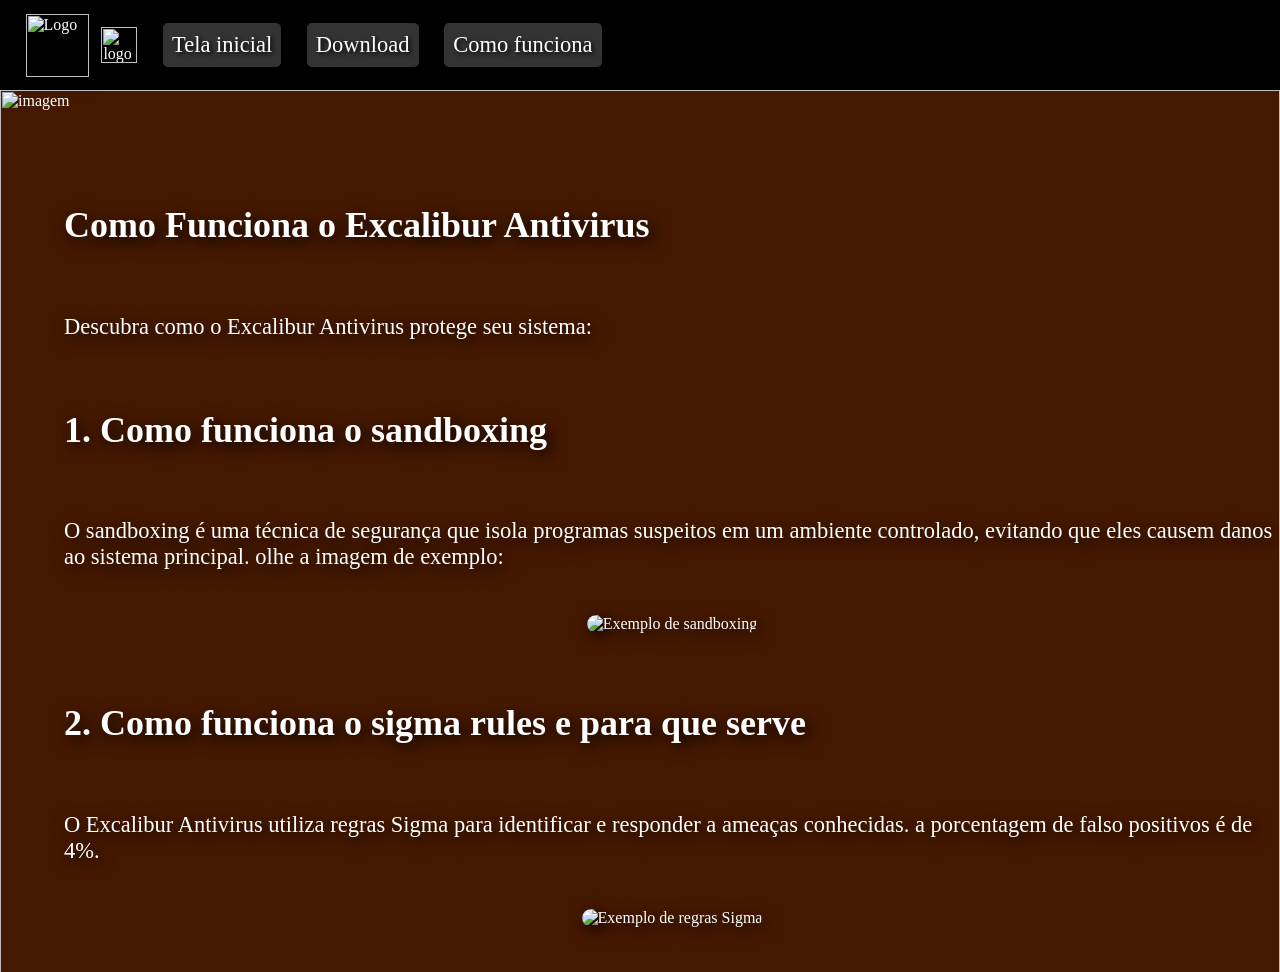
==== como-funciona.html @ 654c8cd5 "Add files via upload" ====
<html lang="en">
<head>
    <meta charset="UTF-8">
    <meta name="viewport" content="width=device-width, initial-scale=1.0">
    <link rel="stylesheet" href="style.css">
    <link rel="preconnect" href="https://fonts.googleapis.com">
    <link rel="preconnect" href="https://fonts.gstatic.com" crossorigin>
    <link href="https://fonts.googleapis.com/css2?family=BJCree:wght@400;500;600;700&display=swap" rel="stylesheet">
    <title>Excalibur Antivirus Como Funciona</title>
</head>
<body>
    <div class="topbar">
        <div class=" barra">
            <img class="logo" src="img/logo.png" alt="Logo">
            <img class="logo-name" src="img/logo-name-better.png" alt="logo name">
            <a href="index.html">Tela inicial</a>
            <a href="download.html">Download</a>
            <a href="como-funciona.html">Como funciona</a>
        </div>
        <img class="borda" src="img/borda-bg.png" alt="imagem">
    </div>

    <div class="content">
        <h1>Como Funciona o Excalibur Antivirus</h1>
        <p>Descubra como o Excalibur Antivirus protege seu sistema:</p>
        <h1>1. Como funciona o sandboxing</h1>
        <p>O sandboxing é uma técnica de segurança que isola programas suspeitos em um ambiente controlado, evitando que eles causem danos ao sistema principal. olhe a imagem de exemplo:</p>
        <div class="sandbox-image-container">
            <img class="sandbox-image" src="img/exemplo-sandbox.png" alt="Exemplo de sandboxing">
        </div>
        <h1>2. Como funciona o sigma rules e para que serve</h1>
        <p>O Excalibur Antivirus utiliza regras Sigma para identificar e responder a ameaças conhecidas. a porcentagem de falso positivos é de 4%.</p>
        <div class="sigma-image-container">
            <img class="sigma-image" src="img/exemplo-sigma-rules.png" alt="Exemplo de regras Sigma">
        </div>
    </div>
</body>
</html>
---- style.css ----
body, html {
    margin: 0;
    padding: 0;
    font-family: "BJCree", serif;
}
body {
    background-color: #451800;
    background-image: url(img/body-bg.jpeg);
}
.topbar {
    background-color: #000000;
    background-image: url(img/topbar-bg.png);
    background-size: cover;
    background-repeat: no-repeat;
    color: rgb(255, 255, 255);
    text-align: left;
    display: flex;
    height: 10vh;
    flex-direction: column;
    align-items: left;
    position: fixed;
    top: 0;
    left: 0;
    right: 0;
    justify-content: center;
    z-index: 10;
}
.topbar h3{
    position: relative;
    margin-left: 2vw;
    margin-right: 2vw;
}
.topbar .borda {
    position: fixed;
    top: 10vh;
    display: flex;
    width: 100%;
    box-shadow: 0px 4px 8px rgba(0, 0, 0, 0.637);
}
.topbar .logo {
    width: 7vh;
    height: 7vh;
    margin-left: 2vw;
    filter: drop-shadow(4px 4px 8px rgb(0, 0, 0));
}
.barra {
    display: flex;
    align-items: center;
}
.topbar .logo-name {
    height: 4vh;
    margin-left: 1vw;
    filter: drop-shadow(4px 4px 4px rgb(0, 0, 0));
}
.content {
    margin-top: 20vh;
    display: flex;
    justify-content: center;
    margin-left: 5vw;
    color: white;
    flex-direction: column;
}
.content iframe {
    width: 85vw;
    height: 50vh;
    border: none;
    color: white;
    padding: 5vh;
    background-image: url('img/metal-texture.jpg');
    filter: drop-shadow(4px 4px 8px rgb(0, 0, 0));
}
.content h1 {
    font-size: 4vh;
    margin-bottom: 5vh;
    filter: drop-shadow(4px 4px 8px rgb(0, 0, 0));
    color: white;
    transition: all 0.3s ease;
}
.content p {
    font-size: 2.5vh;
    margin-bottom: 5vh;
    filter: drop-shadow(4px 4px 8px rgb(0, 0, 0));
    color: white;
    transition: all 0.3s ease;
}
a {
    text-decoration: none;
    color: white;
    transition: all 0.3s ease;
}
.topbar .barra a {
    margin-left: 2vw;
    font-size: 2vh;
    text-shadow: 2px 2px 4px rgb(0, 0, 0);
    margin-left: 2vw;
    background-image: url(img/text-bg.jpg);
    background-repeat: no-repeat;
    padding: 1vh;
    border-radius: 5px;
    filter: drop-shadow(5px 5px 8px rgb(0, 0, 0));
    font-size: 2.5vh;
    background-color: rgba(255, 255, 255, 0.2);
    transition: all 0.3s ease;
}
.topbar .barra a:hover {
    background-color: rgba(255, 255, 255, 0.2);
    color: #ffcc00;
    transition: all 0.5s ease;
}
::-webkit-scrollbar {
  width: 12px;
}

::-webkit-scrollbar-track {
  background: #662a0b89;
}

::-webkit-scrollbar-thumb {
  background-color: #e2b195;
  box-shadow: inset 0 0 5px rgba(0, 0, 0, 0.2);
}

::-webkit-scrollbar-thumb:hover {
  background: #cd9c7f;
}
::selection {
  background-color: #623918;
  color: #ffffff;
}
.texto-sublinhado {
  text-decoration: underline;
  text-decoration-color: #a84413;
  text-decoration-thickness: 2px;
  text-underline-offset: 5px; 
  display: flex;
  justify-content: center;
  align-items: center;
  height: 15vh;
}
.texto-sublinhado a {
  margin: 0 5vw;
  background-image: url(img/metal-texture.jpg);
  background-repeat: no-repeat;
  padding: 5vh;
  font-size: 2.5vh;
  color: white;
  border-radius: 20px;
  filter: drop-shadow(5px 5px 8px rgb(0, 0, 0));
  transition: all 0.3s ease;
}
.texto-sublinhado a:hover {
  padding: 7vh;
  transition: all 0.3s ease;
}
.sandbox-image {
    max-width: 80%;
    height: auto;
    border-radius: 10px;
    filter: drop-shadow(4px 4px 8px rgb(0, 0, 0));
}
.sandbox-image-container {
    display: flex;
    justify-content: center;
    margin-bottom: 5vh;
    justify-content: center;
    align-items: center;
}
.sigma-image {
    max-width: 80%;
    height: auto;
    border-radius: 10px;
    filter: drop-shadow(4px 4px 8px rgb(0, 0, 0));
}
.sigma-image-container {
    display: flex;
    justify-content: center;
    margin-bottom: 5vh;
    justify-content: center;
    align-items: center;
}
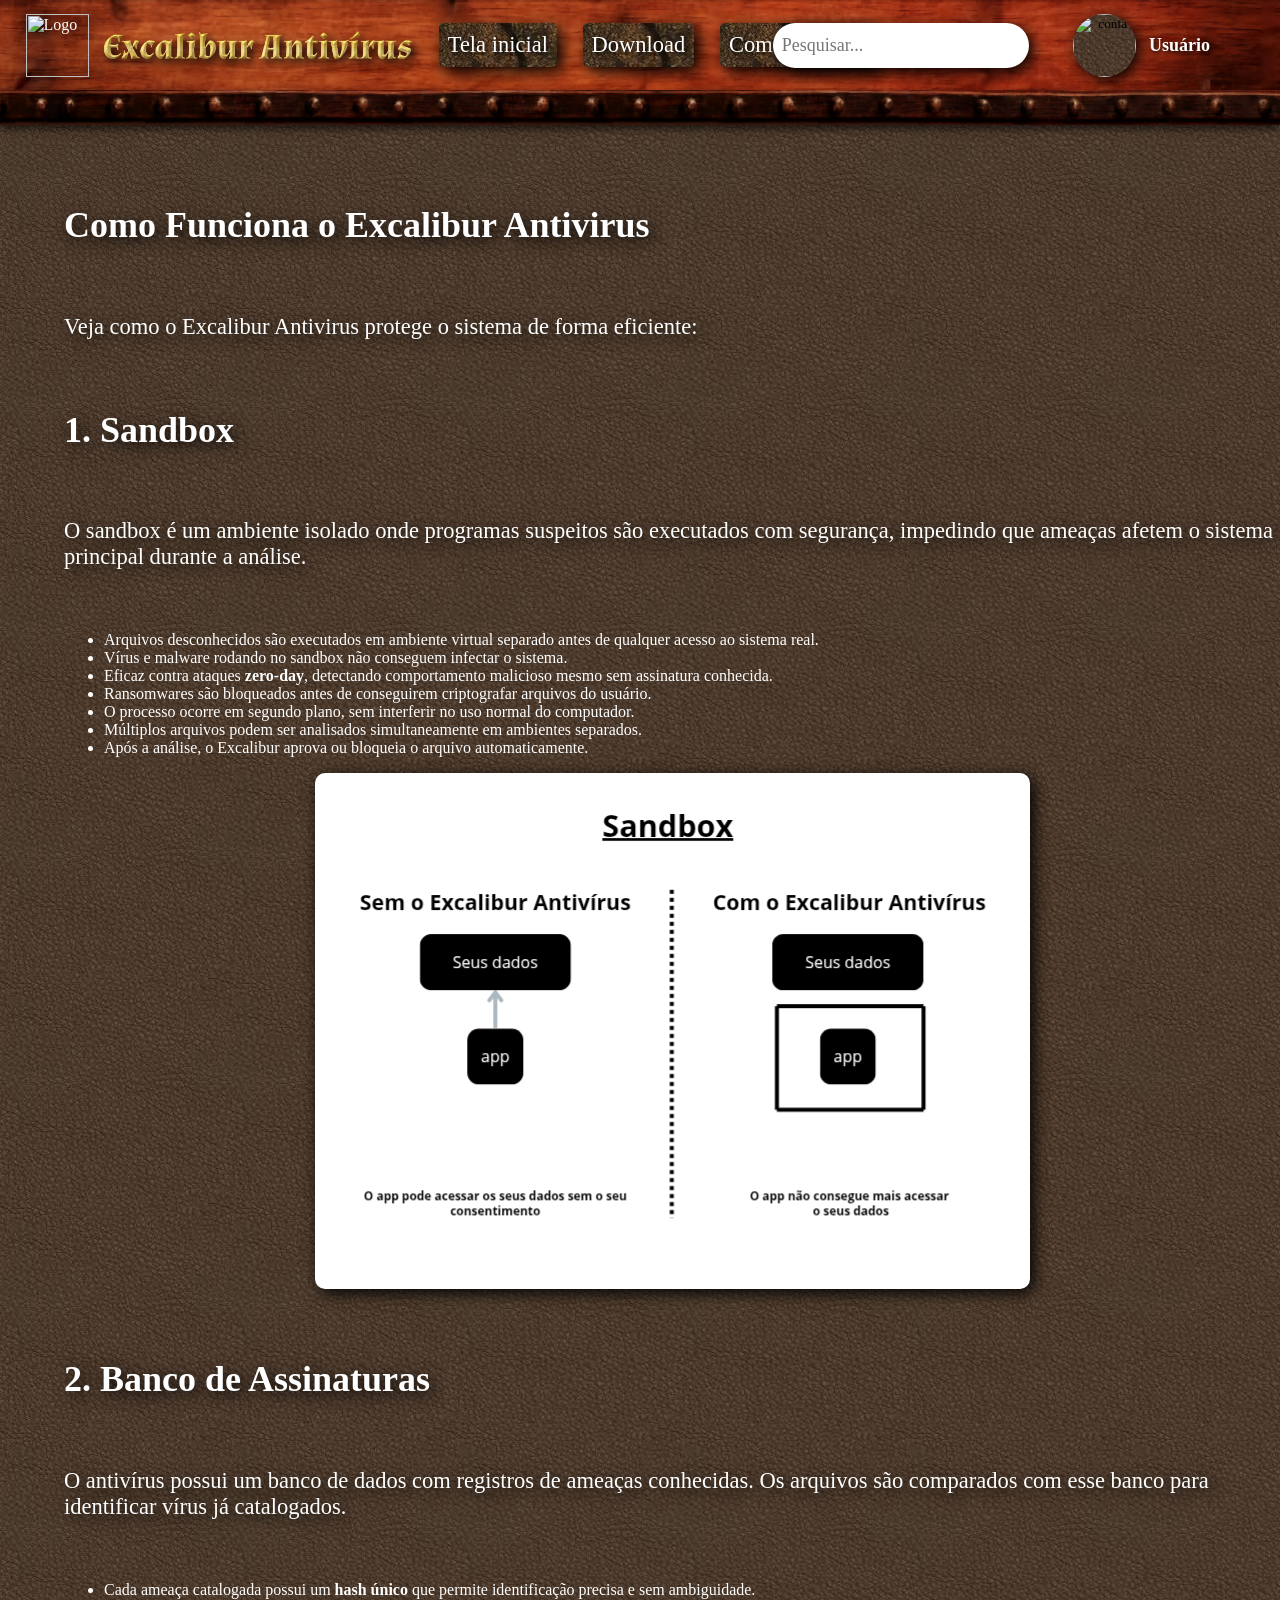
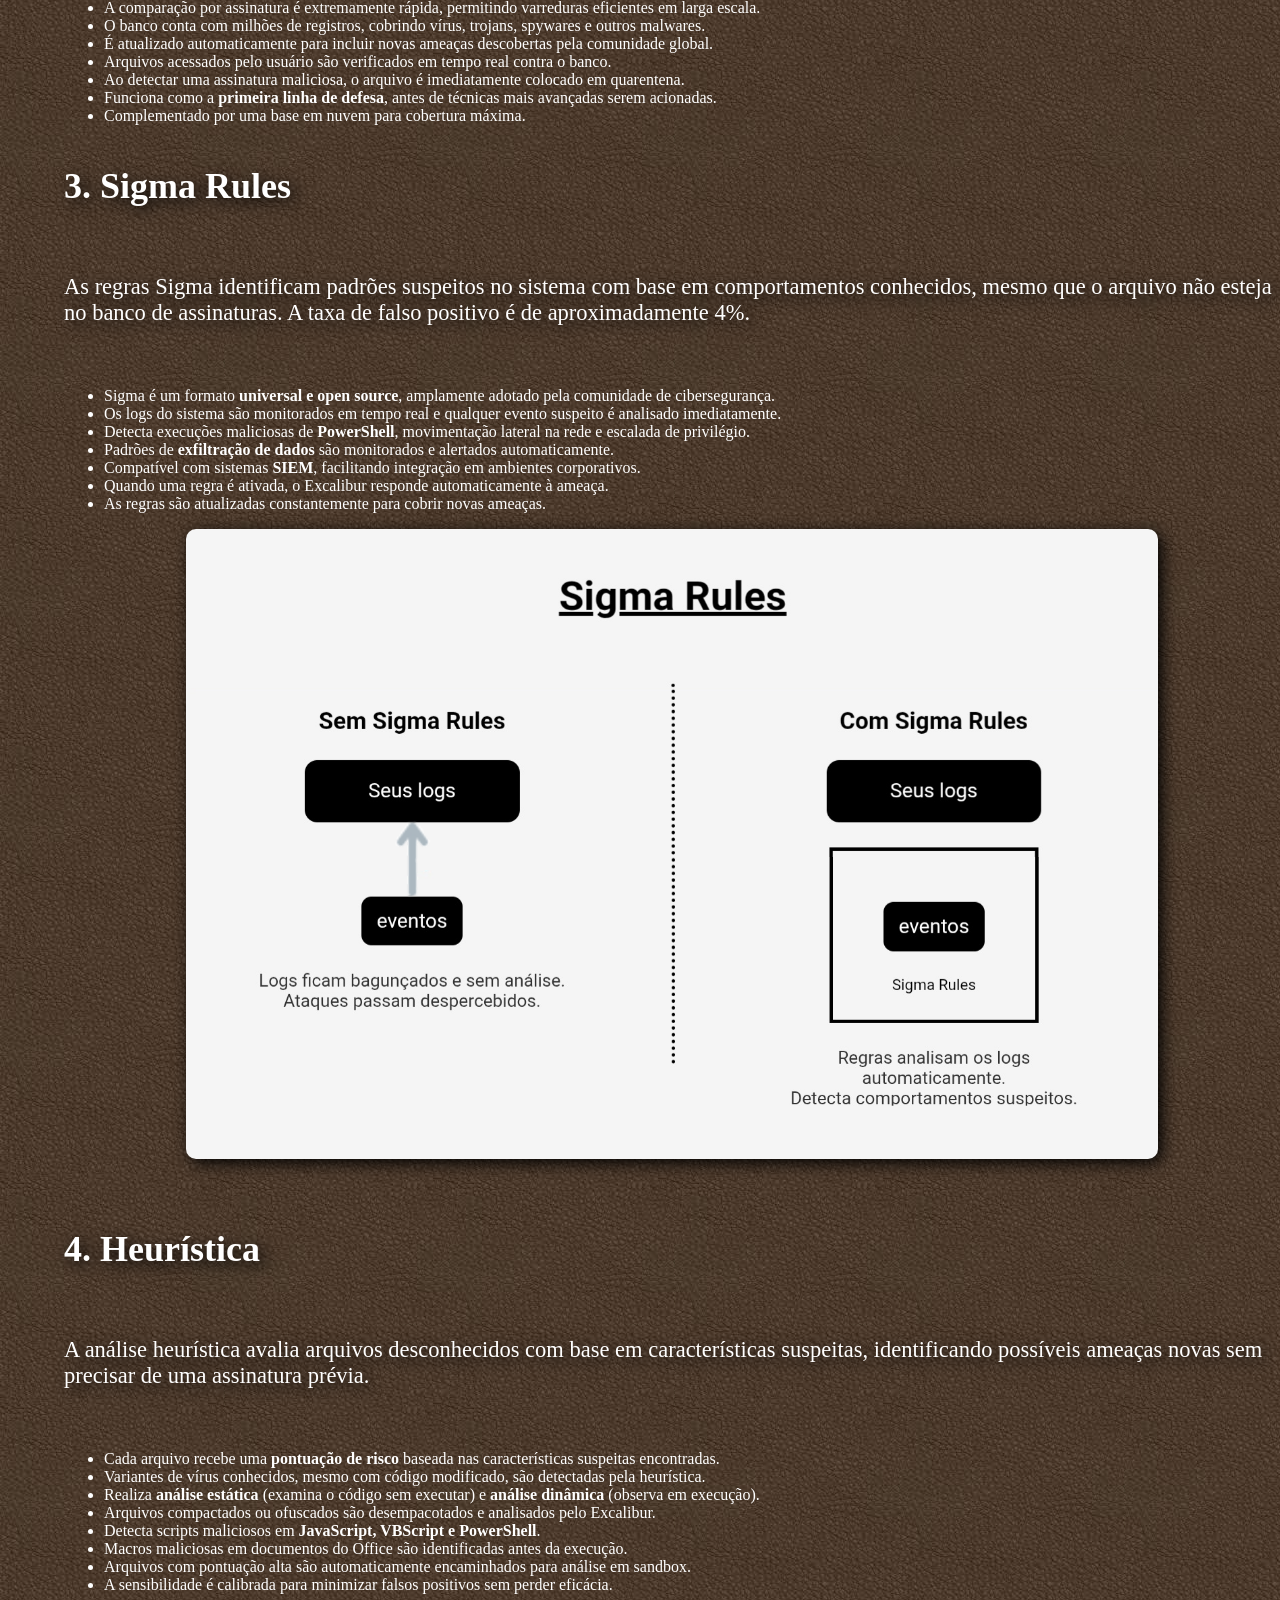
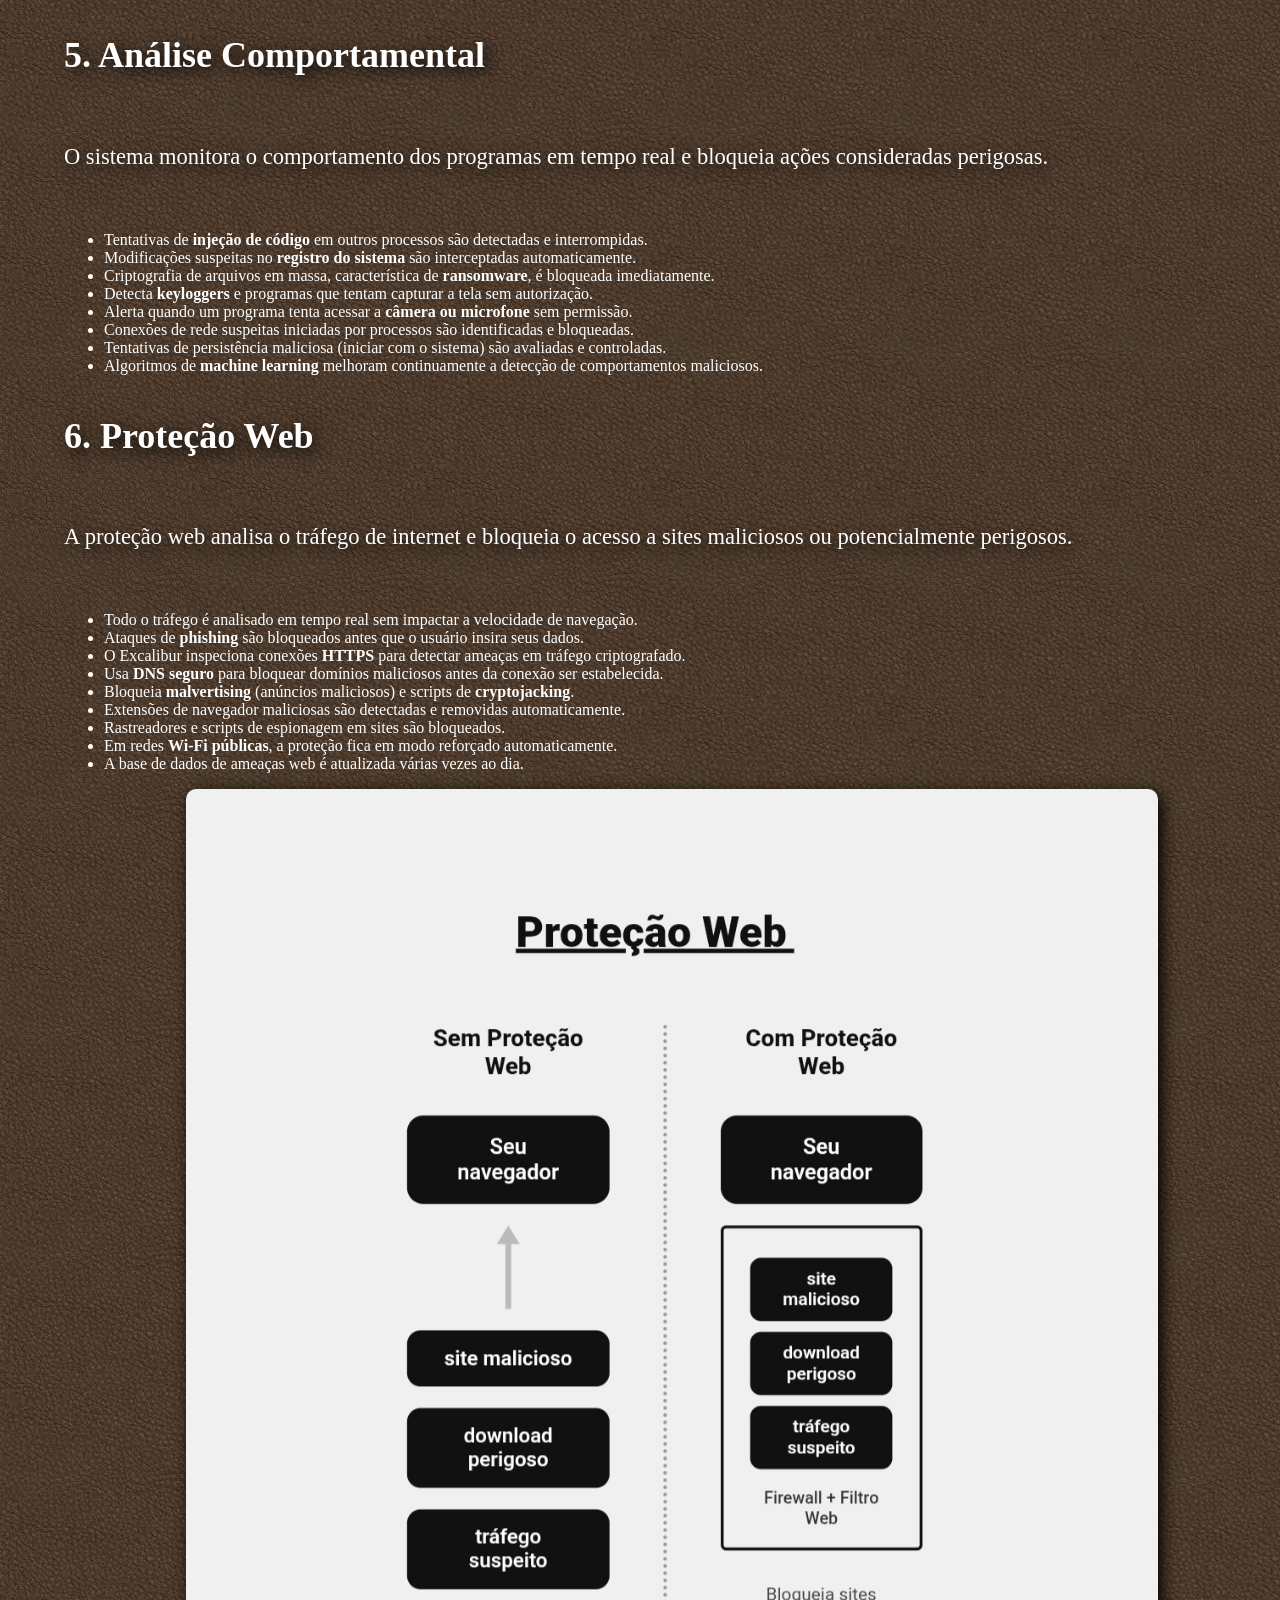
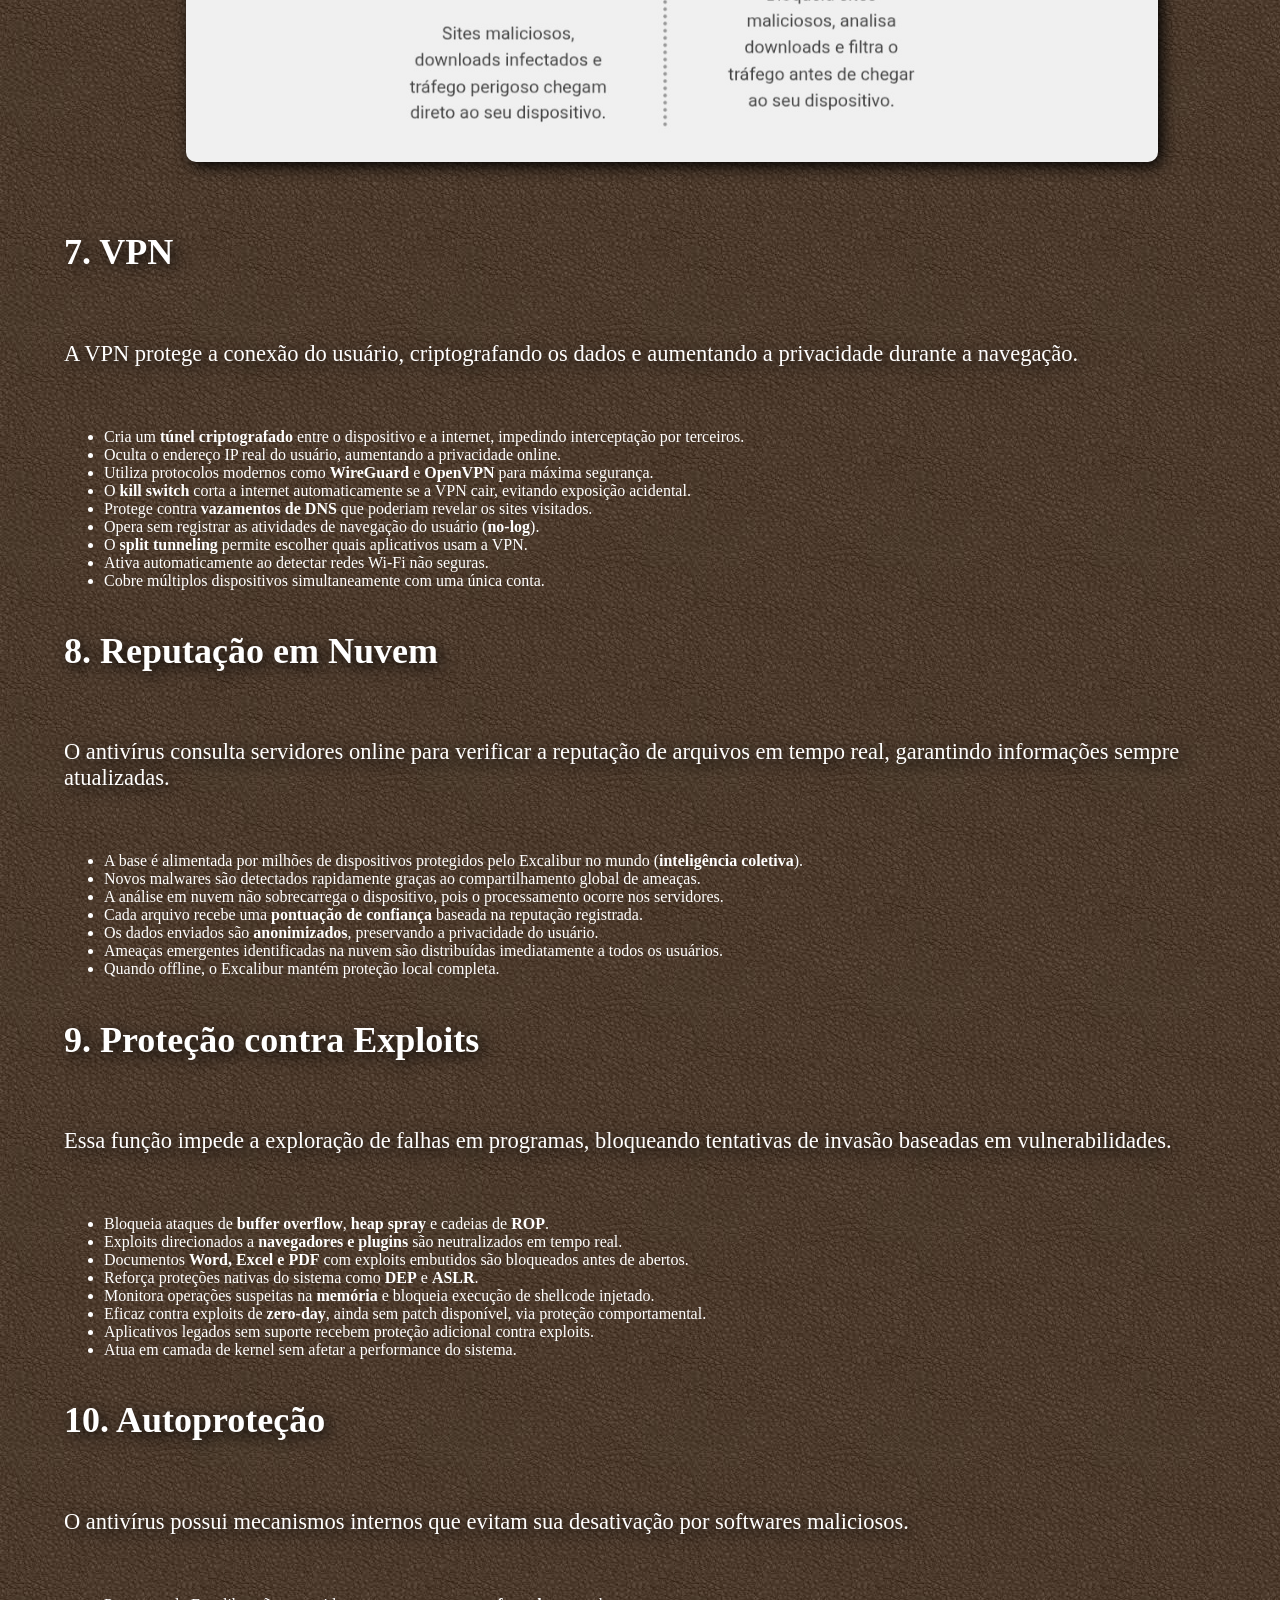
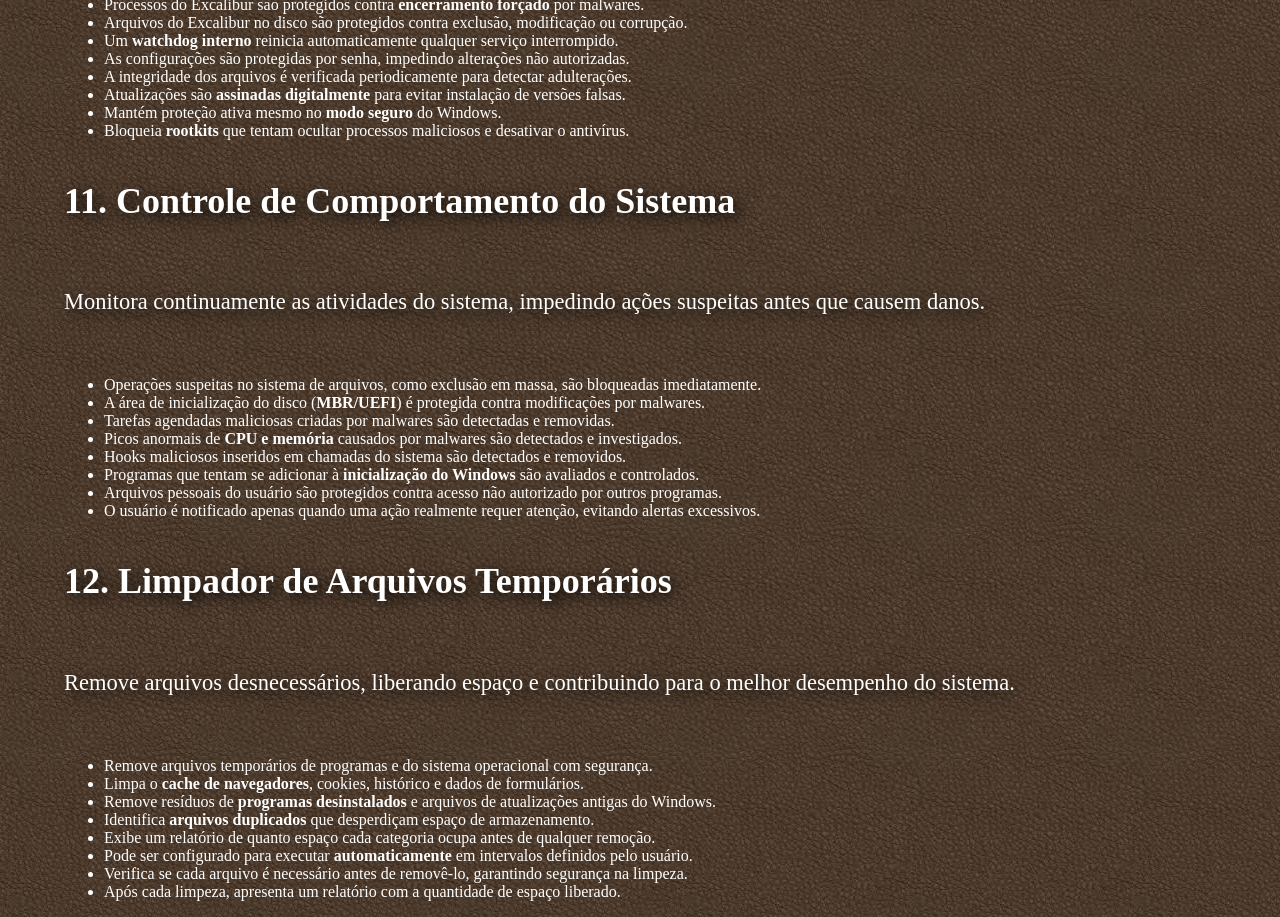
==== commit 01e92082: "Add files via upload" ====
--- a/como-funciona.html
+++ b/como-funciona.html
@@ -6,6 +6,7 @@
     <link rel="preconnect" href="https://fonts.googleapis.com">
     <link rel="preconnect" href="https://fonts.gstatic.com" crossorigin>
     <link href="https://fonts.googleapis.com/css2?family=BJCree:wght@400;500;600;700&display=swap" rel="stylesheet">
+    <script src="script-index.js" defer></script>
     <title>Excalibur Antivirus Como Funciona</title>
 </head>
 <body>
@@ -16,23 +17,241 @@
             <a href="index.html">Tela inicial</a>
             <a href="download.html">Download</a>
             <a href="como-funciona.html">Como funciona</a>
+            <div class="parte-left">
+                <input onclick="pesquisar()" class="barra-de-pesquisa" type="text" placeholder="Pesquisar..." id="pesquisa">
+                <button class="perfil-btn" id="abrir-popover-perfil">
+                <img src="img/perfil-icon.png" alt="conta" class="conta-img">
+                <h4 class="h4-perfil">Usuário</h4>
+                </button>
+            </div>
         </div>
         <img class="borda" src="img/borda-bg.png" alt="imagem">
     </div>
 
     <div class="content">
-        <h1>Como Funciona o Excalibur Antivirus</h1>
-        <p>Descubra como o Excalibur Antivirus protege seu sistema:</p>
-        <h1>1. Como funciona o sandboxing</h1>
-        <p>O sandboxing é uma técnica de segurança que isola programas suspeitos em um ambiente controlado, evitando que eles causem danos ao sistema principal. olhe a imagem de exemplo:</p>
-        <div class="sandbox-image-container">
-            <img class="sandbox-image" src="img/exemplo-sandbox.png" alt="Exemplo de sandboxing">
-        </div>
-        <h1>2. Como funciona o sigma rules e para que serve</h1>
-        <p>O Excalibur Antivirus utiliza regras Sigma para identificar e responder a ameaças conhecidas. a porcentagem de falso positivos é de 4%.</p>
-        <div class="sigma-image-container">
-            <img class="sigma-image" src="img/exemplo-sigma-rules.png" alt="Exemplo de regras Sigma">
-        </div>
-    </div>
+    <h1>Como Funciona o Excalibur Antivirus</h1>
+    <p>Veja como o Excalibur Antivirus protege o sistema de forma eficiente:</p>
+ 
+    <!-- 1. SANDBOX -->
+    <h1 id="sandboxing">1. Sandbox</h1>
+    <p>O sandbox é um ambiente isolado onde programas suspeitos são executados com segurança, impedindo que ameaças afetem o sistema principal durante a análise.</p>
+    <ul>
+        <li>Arquivos desconhecidos são executados em ambiente virtual separado antes de qualquer acesso ao sistema real.</li>
+        <li>Vírus e malware rodando no sandbox não conseguem infectar o sistema.</li>
+        <li>Eficaz contra ataques <strong>zero-day</strong>, detectando comportamento malicioso mesmo sem assinatura conhecida.</li>
+        <li>Ransomwares são bloqueados antes de conseguirem criptografar arquivos do usuário.</li>
+        <li>O processo ocorre em segundo plano, sem interferir no uso normal do computador.</li>
+        <li>Múltiplos arquivos podem ser analisados simultaneamente em ambientes separados.</li>
+        <li>Após a análise, o Excalibur aprova ou bloqueia o arquivo automaticamente.</li>
+    </ul>
+    <div class="sandbox-image-container">
+        <img class="sandbox-image" src="img/exemplo-sandbox.png" alt="Exemplo de Sandbox">
+    </div>
+ 
+    <!-- 2. BANCO DE ASSINATURAS -->
+    <h1 id="assinaturas">2. Banco de Assinaturas</h1>
+    <p>O antivírus possui um banco de dados com registros de ameaças conhecidas. Os arquivos são comparados com esse banco para identificar vírus já catalogados.</p>
+    <ul>
+        <li>Cada ameaça catalogada possui um <strong>hash único</strong> que permite identificação precisa e sem ambiguidade.</li>
+        <li>A comparação por assinatura é extremamente rápida, permitindo varreduras eficientes em larga escala.</li>
+        <li>O banco conta com milhões de registros, cobrindo vírus, trojans, spywares e outros malwares.</li>
+        <li>É atualizado automaticamente para incluir novas ameaças descobertas pela comunidade global.</li>
+        <li>Arquivos acessados pelo usuário são verificados em tempo real contra o banco.</li>
+        <li>Ao detectar uma assinatura maliciosa, o arquivo é imediatamente colocado em quarentena.</li>
+        <li>Funciona como a <strong>primeira linha de defesa</strong>, antes de técnicas mais avançadas serem acionadas.</li>
+        <li>Complementado por uma base em nuvem para cobertura máxima.</li>
+    </ul>
+ 
+    <!-- 3. SIGMA RULES -->
+    <h1 id="sigma">3. Sigma Rules</h1>
+    <p>As regras Sigma identificam padrões suspeitos no sistema com base em comportamentos conhecidos, mesmo que o arquivo não esteja no banco de assinaturas. A taxa de falso positivo é de aproximadamente 4%.</p>
+    <ul>
+        <li>Sigma é um formato <strong>universal e open source</strong>, amplamente adotado pela comunidade de cibersegurança.</li>
+        <li>Os logs do sistema são monitorados em tempo real e qualquer evento suspeito é analisado imediatamente.</li>
+        <li>Detecta execuções maliciosas de <strong>PowerShell</strong>, movimentação lateral na rede e escalada de privilégio.</li>
+        <li>Padrões de <strong>exfiltração de dados</strong> são monitorados e alertados automaticamente.</li>
+        <li>Compatível com sistemas <strong>SIEM</strong>, facilitando integração em ambientes corporativos.</li>
+        <li>Quando uma regra é ativada, o Excalibur responde automaticamente à ameaça.</li>
+        <li>As regras são atualizadas constantemente para cobrir novas ameaças.</li>
+    </ul>
+    <div class="sigma-image-container">
+        <img class="sigma-image" src="img/exemplo-sigma-rules.png" alt="Exemplo de Sigma Rules">
+    </div>
+ 
+    <!-- 4. HEURÍSTICA -->
+    <h1 id="heuristica">4. Heurística</h1>
+    <p>A análise heurística avalia arquivos desconhecidos com base em características suspeitas, identificando possíveis ameaças novas sem precisar de uma assinatura prévia.</p>
+    <ul>
+        <li>Cada arquivo recebe uma <strong>pontuação de risco</strong> baseada nas características suspeitas encontradas.</li>
+        <li>Variantes de vírus conhecidos, mesmo com código modificado, são detectadas pela heurística.</li>
+        <li>Realiza <strong>análise estática</strong> (examina o código sem executar) e <strong>análise dinâmica</strong> (observa em execução).</li>
+        <li>Arquivos compactados ou ofuscados são desempacotados e analisados pelo Excalibur.</li>
+        <li>Detecta scripts maliciosos em <strong>JavaScript, VBScript e PowerShell</strong>.</li>
+        <li>Macros maliciosas em documentos do Office são identificadas antes da execução.</li>
+        <li>Arquivos com pontuação alta são automaticamente encaminhados para análise em sandbox.</li>
+        <li>A sensibilidade é calibrada para minimizar falsos positivos sem perder eficácia.</li>
+    </ul>
+ 
+    <!-- 5. ANÁLISE COMPORTAMENTAL -->
+    <h1 id="comportamento">5. Análise Comportamental</h1>
+    <p>O sistema monitora o comportamento dos programas em tempo real e bloqueia ações consideradas perigosas.</p>
+    <ul>
+        <li>Tentativas de <strong>injeção de código</strong> em outros processos são detectadas e interrompidas.</li>
+        <li>Modificações suspeitas no <strong>registro do sistema</strong> são interceptadas automaticamente.</li>
+        <li>Criptografia de arquivos em massa, característica de <strong>ransomware</strong>, é bloqueada imediatamente.</li>
+        <li>Detecta <strong>keyloggers</strong> e programas que tentam capturar a tela sem autorização.</li>
+        <li>Alerta quando um programa tenta acessar a <strong>câmera ou microfone</strong> sem permissão.</li>
+        <li>Conexões de rede suspeitas iniciadas por processos são identificadas e bloqueadas.</li>
+        <li>Tentativas de persistência maliciosa (iniciar com o sistema) são avaliadas e controladas.</li>
+        <li>Algoritmos de <strong>machine learning</strong> melhoram continuamente a detecção de comportamentos maliciosos.</li>
+    </ul>
+ 
+    <!-- 6. PROTEÇÃO WEB -->
+    <h1 id="web">6. Proteção Web</h1>
+    <p>A proteção web analisa o tráfego de internet e bloqueia o acesso a sites maliciosos ou potencialmente perigosos.</p>
+    <ul>
+        <li>Todo o tráfego é analisado em tempo real sem impactar a velocidade de navegação.</li>
+        <li>Ataques de <strong>phishing</strong> são bloqueados antes que o usuário insira seus dados.</li>
+        <li>O Excalibur inspeciona conexões <strong>HTTPS</strong> para detectar ameaças em tráfego criptografado.</li>
+        <li>Usa <strong>DNS seguro</strong> para bloquear domínios maliciosos antes da conexão ser estabelecida.</li>
+        <li>Bloqueia <strong>malvertising</strong> (anúncios maliciosos) e scripts de <strong>cryptojacking</strong>.</li>
+        <li>Extensões de navegador maliciosas são detectadas e removidas automaticamente.</li>
+        <li>Rastreadores e scripts de espionagem em sites são bloqueados.</li>
+        <li>Em redes <strong>Wi-Fi públicas</strong>, a proteção fica em modo reforçado automaticamente.</li>
+        <li>A base de dados de ameaças web é atualizada várias vezes ao dia.</li>
+    </ul>
+    <div class="web-protection-image-container">
+        <img class="web-protection-image" src="img/exemplo-proteção-web.png" alt="Exemplo de Proteção Web">
+    </div>
+ 
+    <!-- 7. VPN -->
+    <h1 id="vpn">7. VPN</h1>
+    <p>A VPN protege a conexão do usuário, criptografando os dados e aumentando a privacidade durante a navegação.</p>
+    <ul>
+        <li>Cria um <strong>túnel criptografado</strong> entre o dispositivo e a internet, impedindo interceptação por terceiros.</li>
+        <li>Oculta o endereço IP real do usuário, aumentando a privacidade online.</li>
+        <li>Utiliza protocolos modernos como <strong>WireGuard</strong> e <strong>OpenVPN</strong> para máxima segurança.</li>
+        <li>O <strong>kill switch</strong> corta a internet automaticamente se a VPN cair, evitando exposição acidental.</li>
+        <li>Protege contra <strong>vazamentos de DNS</strong> que poderiam revelar os sites visitados.</li>
+        <li>Opera sem registrar as atividades de navegação do usuário (<strong>no-log</strong>).</li>
+        <li>O <strong>split tunneling</strong> permite escolher quais aplicativos usam a VPN.</li>
+        <li>Ativa automaticamente ao detectar redes Wi-Fi não seguras.</li>
+        <li>Cobre múltiplos dispositivos simultaneamente com uma única conta.</li>
+    </ul>
+ 
+    <!-- 8. REPUTAÇÃO EM NUVEM -->
+    <h1 id="nuvem">8. Reputação em Nuvem</h1>
+    <p>O antivírus consulta servidores online para verificar a reputação de arquivos em tempo real, garantindo informações sempre atualizadas.</p>
+    <ul>
+        <li>A base é alimentada por milhões de dispositivos protegidos pelo Excalibur no mundo (<strong>inteligência coletiva</strong>).</li>
+        <li>Novos malwares são detectados rapidamente graças ao compartilhamento global de ameaças.</li>
+        <li>A análise em nuvem não sobrecarrega o dispositivo, pois o processamento ocorre nos servidores.</li>
+        <li>Cada arquivo recebe uma <strong>pontuação de confiança</strong> baseada na reputação registrada.</li>
+        <li>Os dados enviados são <strong>anonimizados</strong>, preservando a privacidade do usuário.</li>
+        <li>Ameaças emergentes identificadas na nuvem são distribuídas imediatamente a todos os usuários.</li>
+        <li>Quando offline, o Excalibur mantém proteção local completa.</li>
+    </ul>
+ 
+    <!-- 9. PROTEÇÃO CONTRA EXPLOITS -->
+    <h1 id="exploit">9. Proteção contra Exploits</h1>
+    <p>Essa função impede a exploração de falhas em programas, bloqueando tentativas de invasão baseadas em vulnerabilidades.</p>
+    <ul>
+        <li>Bloqueia ataques de <strong>buffer overflow</strong>, <strong>heap spray</strong> e cadeias de <strong>ROP</strong>.</li>
+        <li>Exploits direcionados a <strong>navegadores e plugins</strong> são neutralizados em tempo real.</li>
+        <li>Documentos <strong>Word, Excel e PDF</strong> com exploits embutidos são bloqueados antes de abertos.</li>
+        <li>Reforça proteções nativas do sistema como <strong>DEP</strong> e <strong>ASLR</strong>.</li>
+        <li>Monitora operações suspeitas na <strong>memória</strong> e bloqueia execução de shellcode injetado.</li>
+        <li>Eficaz contra exploits de <strong>zero-day</strong>, ainda sem patch disponível, via proteção comportamental.</li>
+        <li>Aplicativos legados sem suporte recebem proteção adicional contra exploits.</li>
+        <li>Atua em camada de kernel sem afetar a performance do sistema.</li>
+    </ul>
+ 
+    <!-- 10. AUTOPROTEÇÃO -->
+    <h1 id="autoprotecao">10. Autoproteção</h1>
+    <p>O antivírus possui mecanismos internos que evitam sua desativação por softwares maliciosos.</p>
+    <ul>
+        <li>Processos do Excalibur são protegidos contra <strong>encerramento forçado</strong> por malwares.</li>
+        <li>Arquivos do Excalibur no disco são protegidos contra exclusão, modificação ou corrupção.</li>
+        <li>Um <strong>watchdog interno</strong> reinicia automaticamente qualquer serviço interrompido.</li>
+        <li>As configurações são protegidas por senha, impedindo alterações não autorizadas.</li>
+        <li>A integridade dos arquivos é verificada periodicamente para detectar adulterações.</li>
+        <li>Atualizações são <strong>assinadas digitalmente</strong> para evitar instalação de versões falsas.</li>
+        <li>Mantém proteção ativa mesmo no <strong>modo seguro</strong> do Windows.</li>
+        <li>Bloqueia <strong>rootkits</strong> que tentam ocultar processos maliciosos e desativar o antivírus.</li>
+    </ul>
+ 
+    <!-- 11. CONTROLE DE COMPORTAMENTO DO SISTEMA -->
+    <h1 id="controle">11. Controle de Comportamento do Sistema</h1>
+    <p>Monitora continuamente as atividades do sistema, impedindo ações suspeitas antes que causem danos.</p>
+    <ul>
+        <li>Operações suspeitas no sistema de arquivos, como exclusão em massa, são bloqueadas imediatamente.</li>
+        <li>A área de inicialização do disco (<strong>MBR/UEFI</strong>) é protegida contra modificações por malwares.</li>
+        <li>Tarefas agendadas maliciosas criadas por malwares são detectadas e removidas.</li>
+        <li>Picos anormais de <strong>CPU e memória</strong> causados por malwares são detectados e investigados.</li>
+        <li>Hooks maliciosos inseridos em chamadas do sistema são detectados e removidos.</li>
+        <li>Programas que tentam se adicionar à <strong>inicialização do Windows</strong> são avaliados e controlados.</li>
+        <li>Arquivos pessoais do usuário são protegidos contra acesso não autorizado por outros programas.</li>
+        <li>O usuário é notificado apenas quando uma ação realmente requer atenção, evitando alertas excessivos.</li>
+    </ul>
+ 
+    <!-- 12. LIMPADOR DE ARQUIVOS TEMPORÁRIOS -->
+    <h1 id="limpeza">12. Limpador de Arquivos Temporários</h1>
+    <p>Remove arquivos desnecessários, liberando espaço e contribuindo para o melhor desempenho do sistema.</p>
+    <ul>
+        <li>Remove arquivos temporários de programas e do sistema operacional com segurança.</li>
+        <li>Limpa o <strong>cache de navegadores</strong>, cookies, histórico e dados de formulários.</li>
+        <li>Remove resíduos de <strong>programas desinstalados</strong> e arquivos de atualizações antigas do Windows.</li>
+        <li>Identifica <strong>arquivos duplicados</strong> que desperdiçam espaço de armazenamento.</li>
+        <li>Exibe um relatório de quanto espaço cada categoria ocupa antes de qualquer remoção.</li>
+        <li>Pode ser configurado para executar <strong>automaticamente</strong> em intervalos definidos pelo usuário.</li>
+        <li>Verifica se cada arquivo é necessário antes de removê-lo, garantindo segurança na limpeza.</li>
+        <li>Após cada limpeza, apresenta um relatório com a quantidade de espaço liberado.</li>
+    </ul>
+</div>
+
+<div id="perfil-popover" class="popover">
+  <div class="window-perfil">
+    <div class="title-bar">
+      <span>Perfil do Usuário</span>
+      <button class="close-btn" id="close-perfil-btn">✕</button>
+    </div>
+    <div class="content-popover">
+        <p>Faça login para ver seu perfil.</p>
+        <a href="login.html"><button class="btn-login" id="login-btn">Login</button></a>
+        <a href="cadastrar.html"><button class="btn-cadastrar" id="cadastrar-btn">Cadastrar</button></a>
+        <button id="btn-logout" onclick="logout()">Sair</button>
+    </div>
+  </div>
+</div>
+<script>
+(function () {
+  const params = new URLSearchParams(location.search);
+  const q = params.get("q");
+  const anchor = location.hash.slice(1);
+
+  if (anchor) {
+    const target = document.getElementById(anchor);
+    if (target) target.scrollIntoView({ behavior: "smooth", block: "start" });
+  }
+
+  if (!q) return;
+  const re = new RegExp(`(${q.replace(/[.*+?^${}()|[\]\\]/g, "\\$&")})`, "gi");
+  const root = document.querySelector(".content") || document.body;
+  const walk = document.createTreeWalker(root, NodeFilter.SHOW_TEXT);
+  const nodes = [];
+  while (walk.nextNode()) nodes.push(walk.currentNode);
+
+  nodes.forEach(n => {
+    if (!re.test(n.textContent)) return;
+    const s = document.createElement("span");
+    s.innerHTML = n.textContent.replace(re, '<mark style="background:#ffe066;color:#000;border-radius:3px;padding:0 2px">$1</mark>');
+    n.parentNode.replaceChild(s, n);
+  });
+
+  if (!anchor) {
+    document.querySelector("mark")?.scrollIntoView({ behavior: "smooth", block: "center" });
+  }
+})();
+</script>
 </body>
 </html>
--- a/style.css
+++ b/style.css
@@ -1,6 +1,9 @@
 body, html {
     margin: 0;
     padding: 0;
+    font-family: "BJCree", serif;
+}
+* {
     font-family: "BJCree", serif;
 }
 body {
@@ -177,4 +180,361 @@
     margin-bottom: 5vh;
     justify-content: center;
     align-items: center;
+}
+.web-protection-image {
+    max-width: 80%;
+    height: auto;
+    border-radius: 10px;
+    filter: drop-shadow(4px 4px 8px rgb(0, 0, 0));
+}
+.web-protection-image-container  {
+    display: flex;
+    justify-content: center;
+    margin-bottom: 5vh;
+    justify-content: center;
+    align-items: center;
+}
+.planos-container {
+    display: flex;
+    justify-content: center;
+    margin-bottom: 5vh;
+    justify-content: center;
+    align-items: center;
+}
+.plano {
+    background-image: url(img/metal-texture.jpg);
+    background-repeat: no-repeat;
+    padding: 5vh;
+    font-size: 2.5vh;
+    color: white;
+    border-radius: 20px;
+    filter: drop-shadow(5px 5px 8px rgb(0, 0, 0));
+    transition: all 0.3s ease;
+    margin: 0 2vw;
+    height: 80vh;
+}
+.plano:hover {
+    padding: 7vh;
+    transition: all 0.3s ease;
+}
+.plano button {
+    color: white;
+    text-decoration: none;
+    transition: all 0.3s ease;
+    justify-content: center;
+    display: flex;
+    margin-top: 5vh;
+    font-size: 2.5vh;
+    border: none;
+    width: 100%;
+    height: 7vh;
+    align-items: center;
+    background-image: url(img/text-bg.jpg);
+    border-radius: 10vh;
+    filter: drop-shadow(5px 5px 8px rgb(0, 0, 0));
+    text-shadow: 2px 2px 4px rgb(0, 0, 0);
+}
+.plano button:hover {
+    background-color: rgba(255, 255, 255, 0.2);
+    color: #ffcc00;
+    transition: all 0.5s ease;
+    height: 8vh;
+}
+[popover] {
+  border: none;
+  padding: 0;
+  background: transparent;
+}
+
+/* Fundo escuro estilo modal */
+[popover]::backdrop {
+  background: rgba(0, 0, 0, 0.5);
+}
+
+.window {
+  width: 50vw;
+  min-height: 30vh;
+  border-radius: 8px;
+  overflow: hidden;
+  background: #f3f3f3;
+  box-shadow: 0 10px 25px rgba(0,0,0,0.4);
+  font-family: "Segoe UI", sans-serif;
+  filter: drop-shadow(4px 4px 8px rgb(0, 0, 0));
+}
+
+.title-bar {
+  background: linear-gradient(to right, #0078d7, #005a9e);
+  color: white;
+  padding: 10px;
+  display: flex;
+  justify-content: space-between;
+  align-items: center;
+  font-size: 3vh;
+  background-image: url(img/topbar-bg.png);
+  filter: drop-shadow(4px 4px 8px rgb(0, 0, 0));
+}
+.close-btn {
+  background: transparent;
+  border: none;
+  color: white;
+  font-size: 2.5vh;
+  width: 32px;
+  height: 32px;
+  cursor: pointer;
+  transition: 0.2s;
+  filter: drop-shadow(4px 4px 8px rgb(0, 0, 0));
+}
+
+.close-btn:hover {
+  background: #e81123;
+  filter: drop-shadow(4px 4px 8px rgb(0, 0, 0));
+}
+
+.content-popover {
+  font-size: 2.5vh;
+  min-height: 30vh;
+  padding: 20px;
+  color: #ffffff;
+  text-shadow: 2px 2px 4px rgb(0, 0, 0);
+  background-image: url(img/body-bg.jpeg);
+}
+.content-popover button {
+    color: white;
+    text-decoration: none;
+    transition: all 0.3s ease;
+    justify-content: center;
+    display: flex;
+    margin-top: 3vh;
+    font-size: 2.5vh;
+    border: none;
+    width: 100%;
+    height: 7vh;
+    align-items: center;
+    background-image: url(img/text-bg.jpg);
+    border-radius: 10vh;
+    filter: drop-shadow(5px 5px 8px rgb(0, 0, 0));
+    text-shadow: 2px 2px 4px rgb(0, 0, 0);
+}
+.content-popover button:hover {
+    background-color: rgba(255, 255, 255, 0.2);
+    color: #ffcc00;
+    transition: all 0.5s ease;
+    height: 8vh;
+}
+.content-popover .btn-comprar {
+    color: white;
+    text-decoration: none;
+    transition: all 0.3s ease;
+    display: flex;
+    justify-content: center;
+    display: flex;
+    margin-top: 5vh;
+    font-size: 2.5vh;
+    border: none;
+    width: 50%;
+    height: 7vh;
+    align-items: center;
+    background-image: url(img/text-bg.jpg);
+    border-radius: 10vh;
+    filter: drop-shadow(5px 5px 8px rgb(0, 0, 0));
+}
+.parte-left {
+    position: absolute;
+    margin: 5vw;
+    right: 0;
+    margin-left: 10vw;
+    display: flex;
+    align-items: center;
+    justify-content: right;
+}
+.conta-img {
+    width: 7vh;
+    background-image: url(img/body-bg.jpeg);
+    border: none;
+    height: 7vh;
+    filter: drop-shadow(4px 4px 8px rgb(0, 0, 0));
+    border-radius: 4.5vh;
+}
+.conta-img:hover {
+    filter: drop-shadow(4px 4px 8px rgb(0, 0, 0)) brightness(1.2);
+    transition: all 0.3s ease;
+}
+.barra-de-pesquisa {
+    margin-right: 3vw;
+    padding: 1vh;
+    font-size: 2vh;
+    border-radius: 2.5vh;
+    height: 5vh;
+    filter: drop-shadow(5px 5px 8px rgb(0, 0, 0));
+    background-color: rgb(255, 255, 255);
+    color: rgb(0, 0, 0);
+    border: none;
+    width: 20vw;
+    outline: none;
+}
+.barra-de-pesquisa:focus {
+    border: none;
+}
+.parte-left .h4-perfil {
+    margin-left: 1vw;
+    font-size: 2vh;
+    color: white;
+    text-shadow: 2px 2px 4px rgb(0, 0, 0);
+    transition: all 0.3s ease;
+}
+.perfil-btn {
+    display: flex;
+    align-items: center;
+    background: transparent;
+    border: none;
+    cursor: pointer;
+}
+.parte-left .perfil-btn:hover .h4-perfil {
+    font-size: 2.5vh;
+    transition: all 0.3s ease;
+}
+.window-perfil {
+    width: 30vw;
+    min-height: 20vh;
+    border-radius: 8px;
+    overflow: hidden;
+    background: #f3f3f3;
+    box-shadow: 0 10px 25px rgba(0,0,0,0.4);
+    font-family: "Segoe UI", sans-serif;
+    filter: drop-shadow(4px 4px 8px rgb(0, 0, 0));
+    display: flex;
+    flex-direction: column;
+    position: fixed;
+    top: 1vh;
+    right: 1vw;
+    z-index: 20;
+}
+#perfil-popover {
+    display: none;
+}
+.centro {
+    width: 30vw;
+    min-height: 20vh;
+    border-radius: 8px;
+    box-shadow: 0 10px 25px rgba(0,0,0,0.4);
+    font-family: "Segoe UI", sans-serif;
+    font-size: 2vh;
+    display: flex;
+    flex-direction: column;
+    justify-content: center;
+    align-content: center;
+    align-items: center;
+    width: 100%;
+    height: 100%;
+    color: rgb(255, 255, 255);
+}
+.tela-login {
+    width: 30vw;
+    min-height: 20vh;
+    border-radius: 8px;
+    box-shadow: 0 10px 25px rgba(0,0,0,0.4);
+    background-color: rgb(205, 107, 57);
+    background-image: url(img/fundo-login-bg.jpg);
+    background-blend-mode: multiply;
+    background-repeat: no-repeat;
+    background-size: 100% 100%;
+    font-family: "Segoe UI", sans-serif;
+    font-size: 2.2vh;
+    filter: drop-shadow(4px 4px 8px rgb(0, 0, 0));
+    display: flex;
+    flex-direction: column;
+    justify-content:left;
+    width: 50%;
+    height: 50%;
+    padding: 5vh;
+}
+.tela-login input {
+    margin: 0.5vh 0;
+    font-size: 2.2vh;
+    border-radius: 2.5vh;
+    height: 5vh;
+    filter: drop-shadow(5px 5px 8px rgb(0, 0, 0));
+    background-color: rgb(106, 76, 48);
+    color: rgb(255, 255, 255);
+    border: none;
+    width: 100%;
+    outline: none;
+    align-items: center;
+    justify-content: center;
+    transition: all 0.3s ease;
+    align-content: center;
+    padding-left: 3vh;
+    padding-right: 3vh;
+}
+.tela-login input::placeholder {
+  color: #c2c1c0; /* Cor desejada */
+  opacity: 1;    /* Firefox geralmente reduz a opacidade por padrão */
+}
+.tela-login input:hover {
+    filter: drop-shadow(5px 5px 8px rgb(0, 0, 0)) brightness(1.2);
+    transition: all 0.3s ease;
+    height: 6vh;
+}
+.tela-login label {
+    font-size: 2.2vh;
+    color: rgb(255, 255, 255);
+}
+.esquerda-superior {
+    position: absolute;
+    top: 0;
+    left: 0;
+    width: 100%;
+    height: 10vh;
+}   
+.esquerda-superior button {
+    background: transparent;
+    border: none;
+    margin: 3vh;
+    color: white;
+    font-size: 4vh;
+    width: 4vw;
+    height: 3vh;
+    cursor: pointer;
+    transition: 0.2s;
+    filter: drop-shadow(4px 4px 8px rgb(0, 0, 0));
+}
+.esquerda-superior .centro {
+    box-shadow: none;
+    height: max-content;
+}
+#lista-resultados {
+  width: 100%;
+  margin-top: 12px;
+  max-height: 70vh;
+  overflow-y: auto;
+}
+
+.search-item {
+  display: flex;
+  align-items: center;
+  gap: 10px;
+  padding: 14px 18px;        
+  color: #fff;
+  text-decoration: none;
+  font-size: 2vh;
+  border-bottom: 1px solid rgba(255,255,255,0.1);
+  background: rgba(0,0,0,0.35);
+  margin-top: 1vh;
+}
+.search-item:hover {
+  background: rgba(255,255,255,0.1);
+}
+
+.search-item-title {
+  font-weight: 600;
+  font-size: 2.2vh;
+}
+
+.search-item-meta {
+  font-size: 1.5vh;
+  color: rgba(255,255,255,0.4);
+}
+
+.search-item-icon {
+  font-size: 2rem;
 }
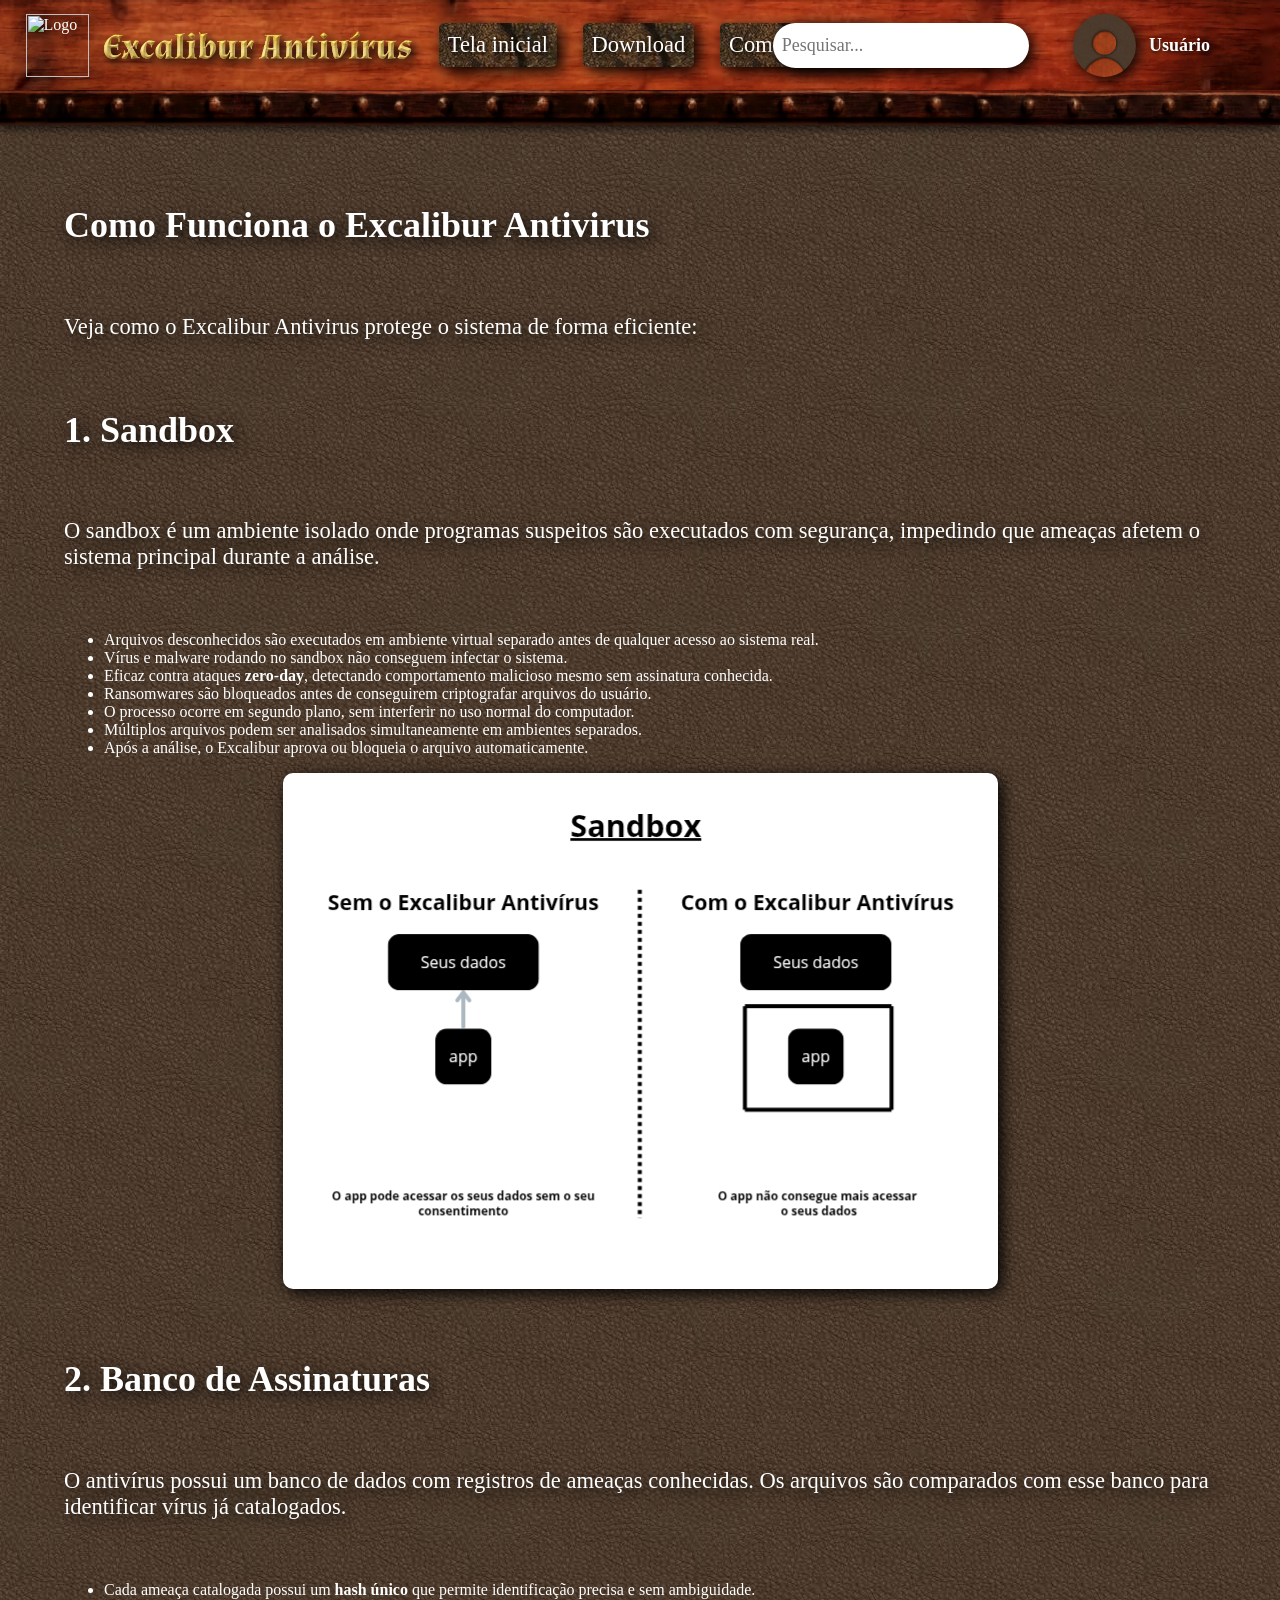
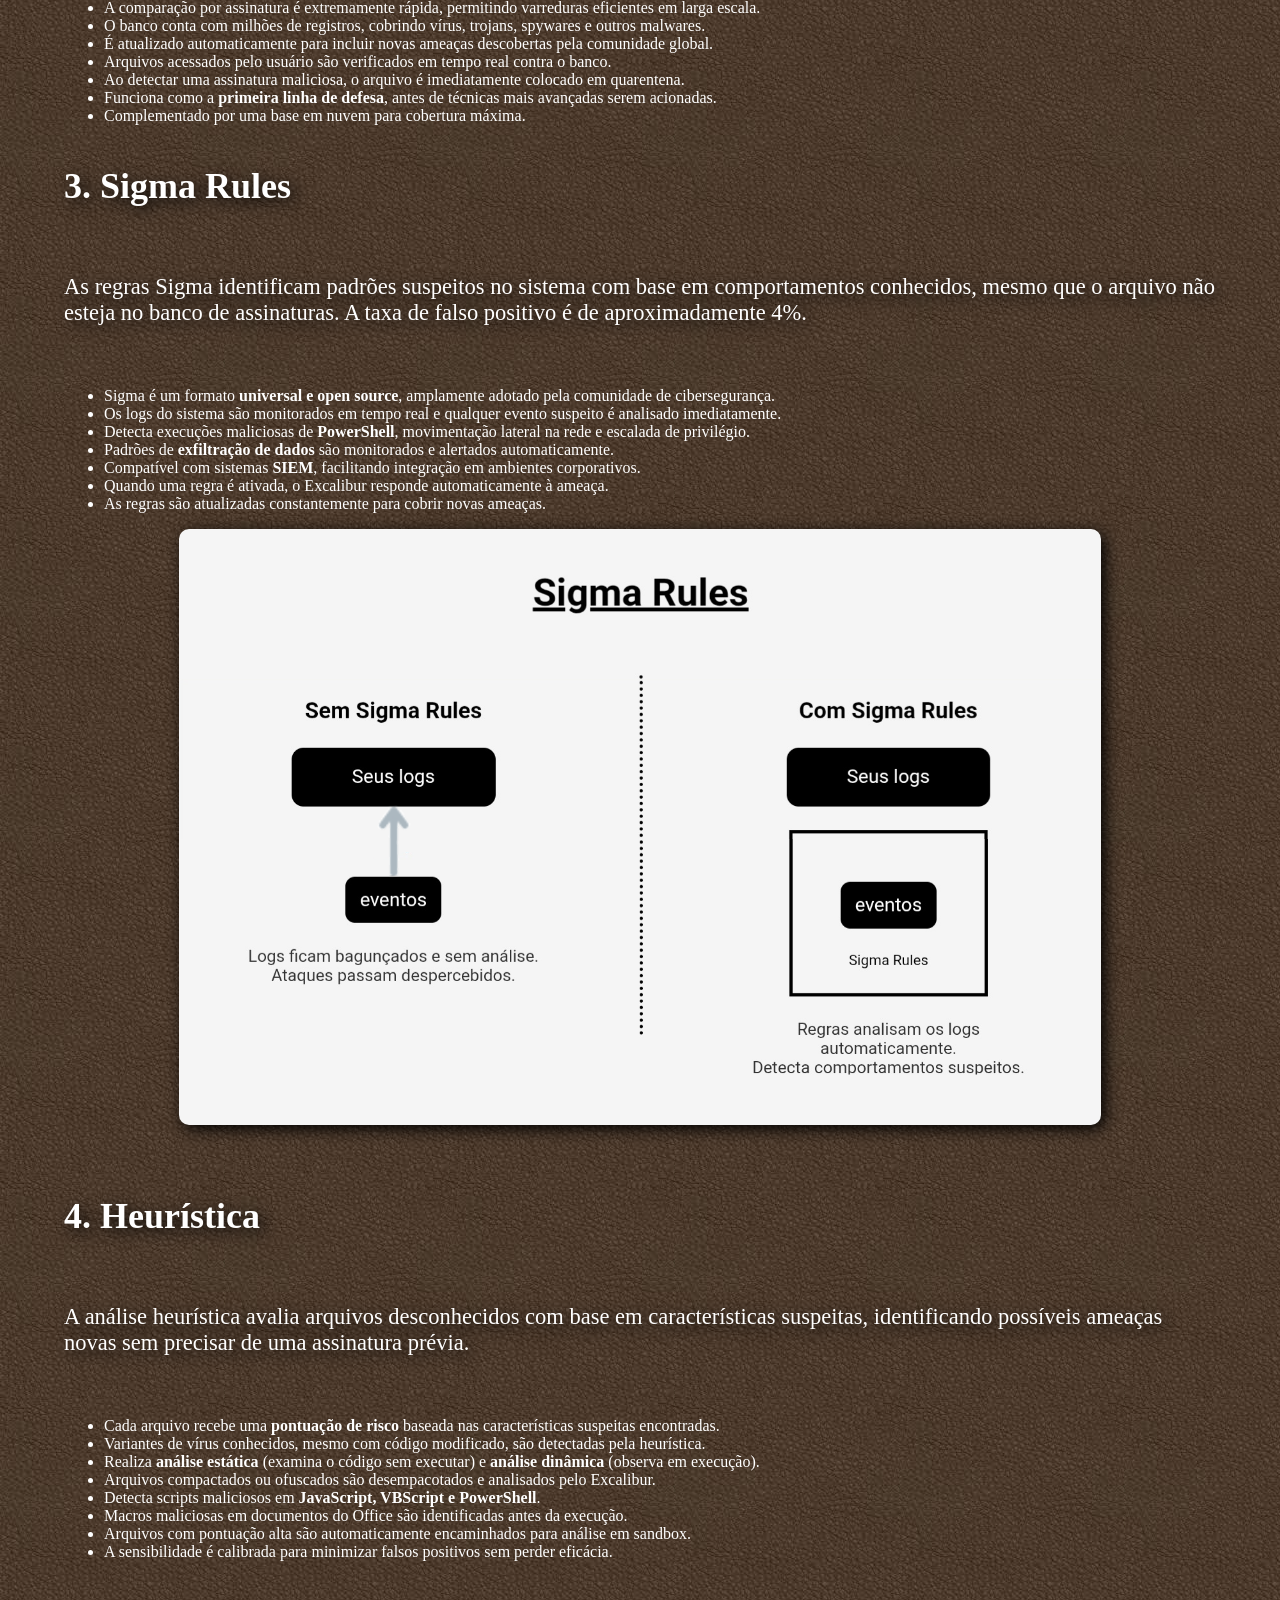
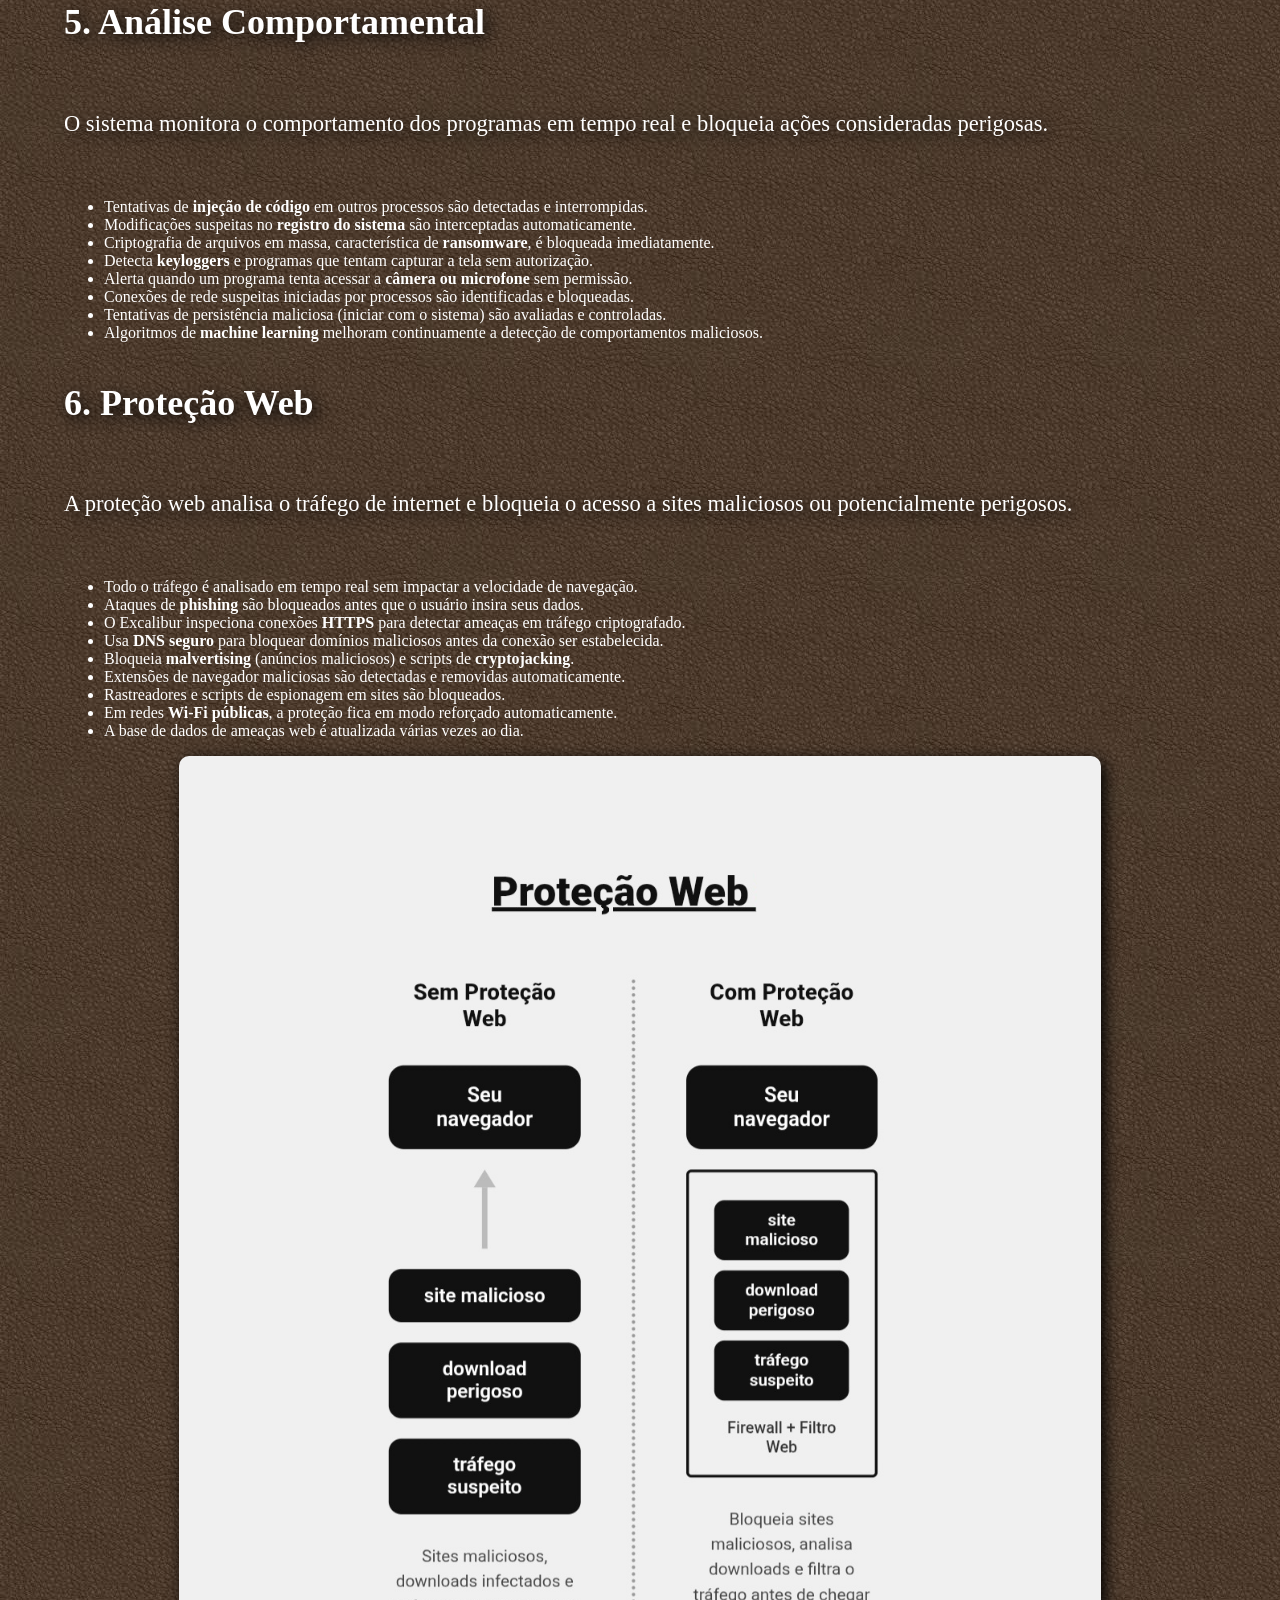
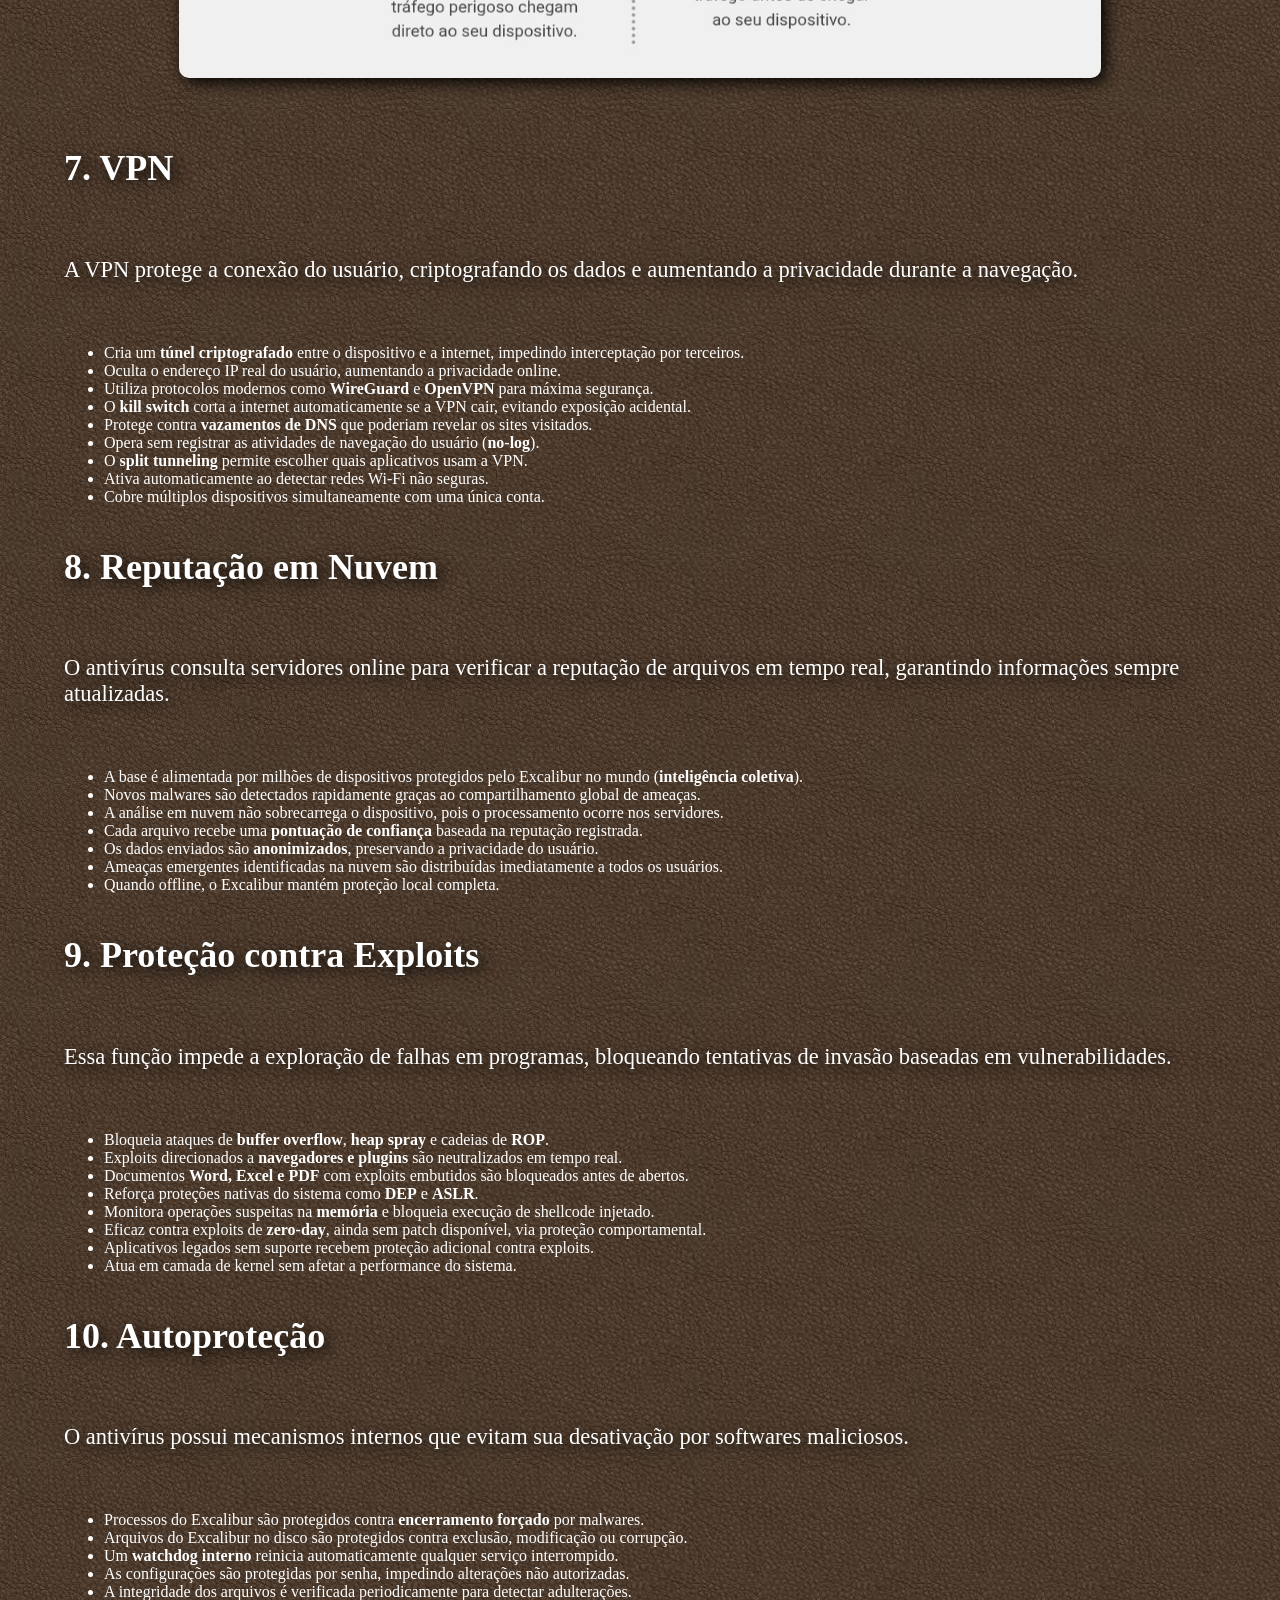
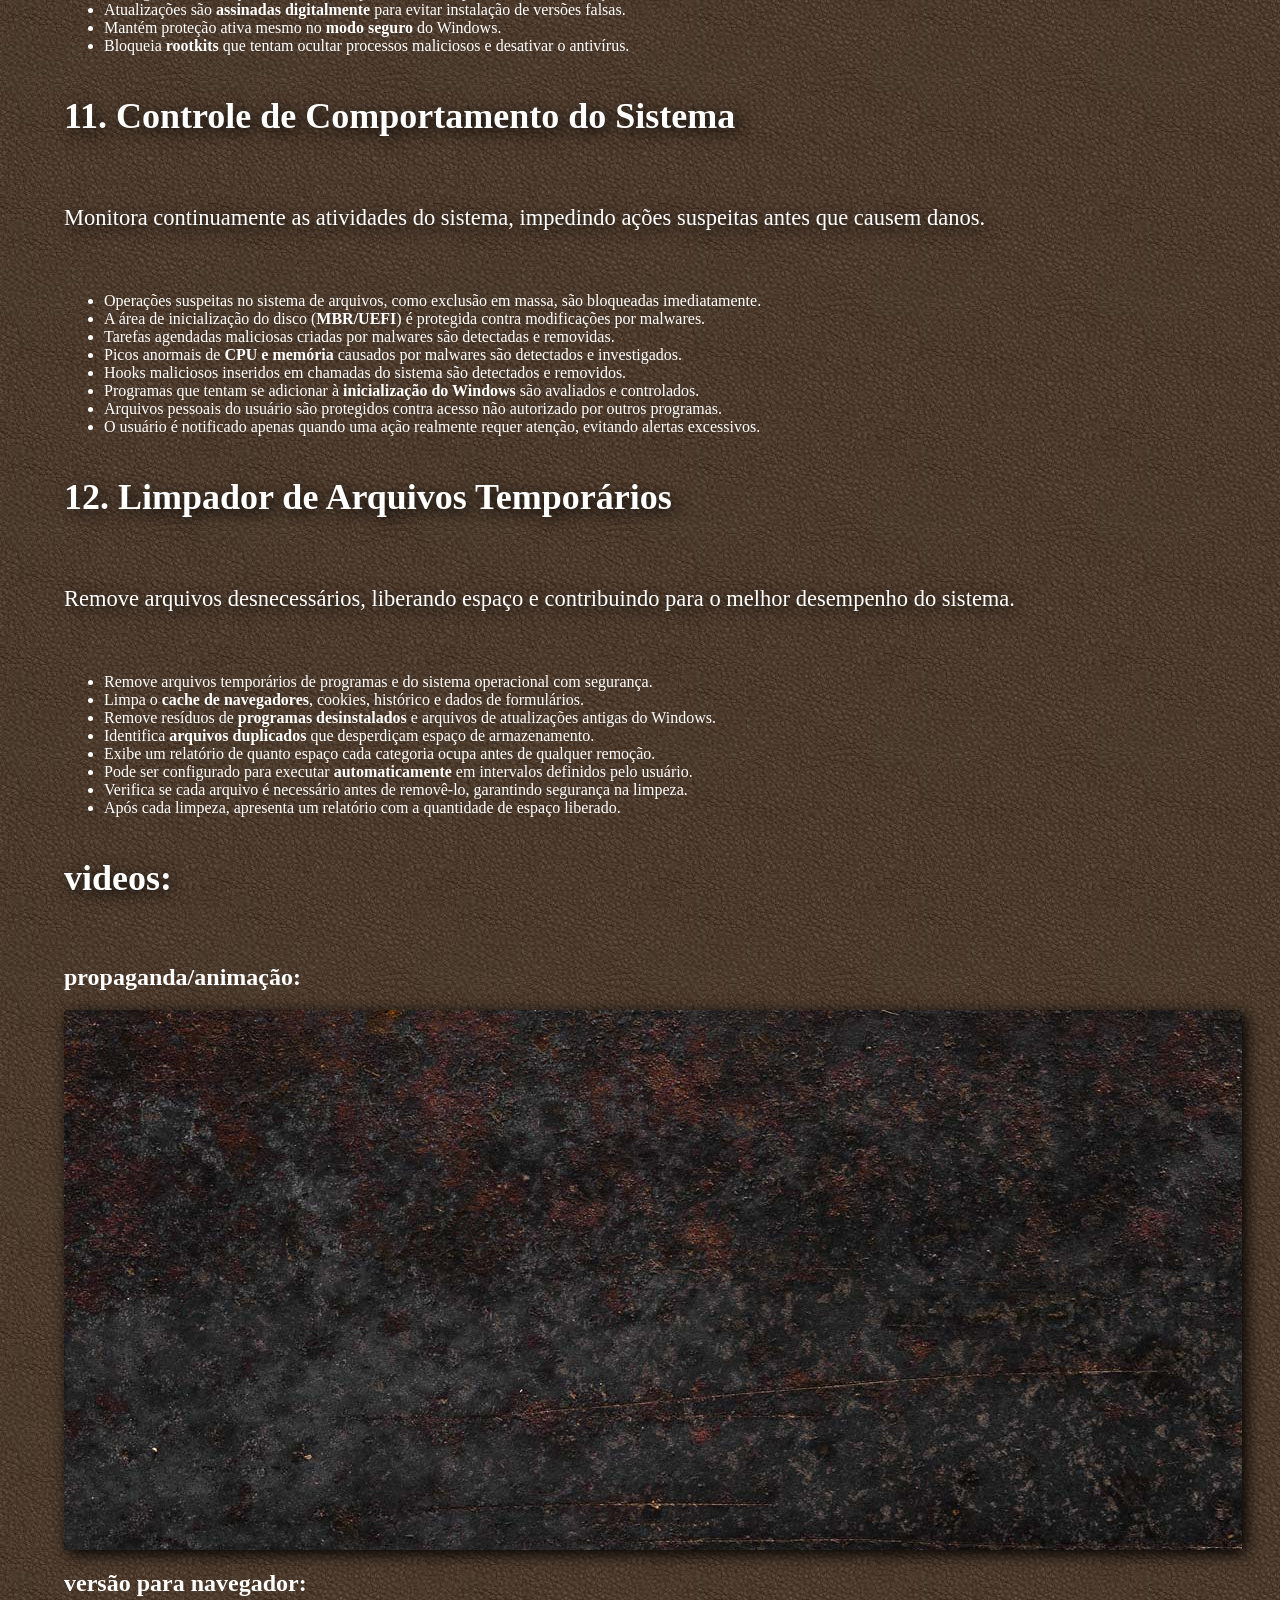
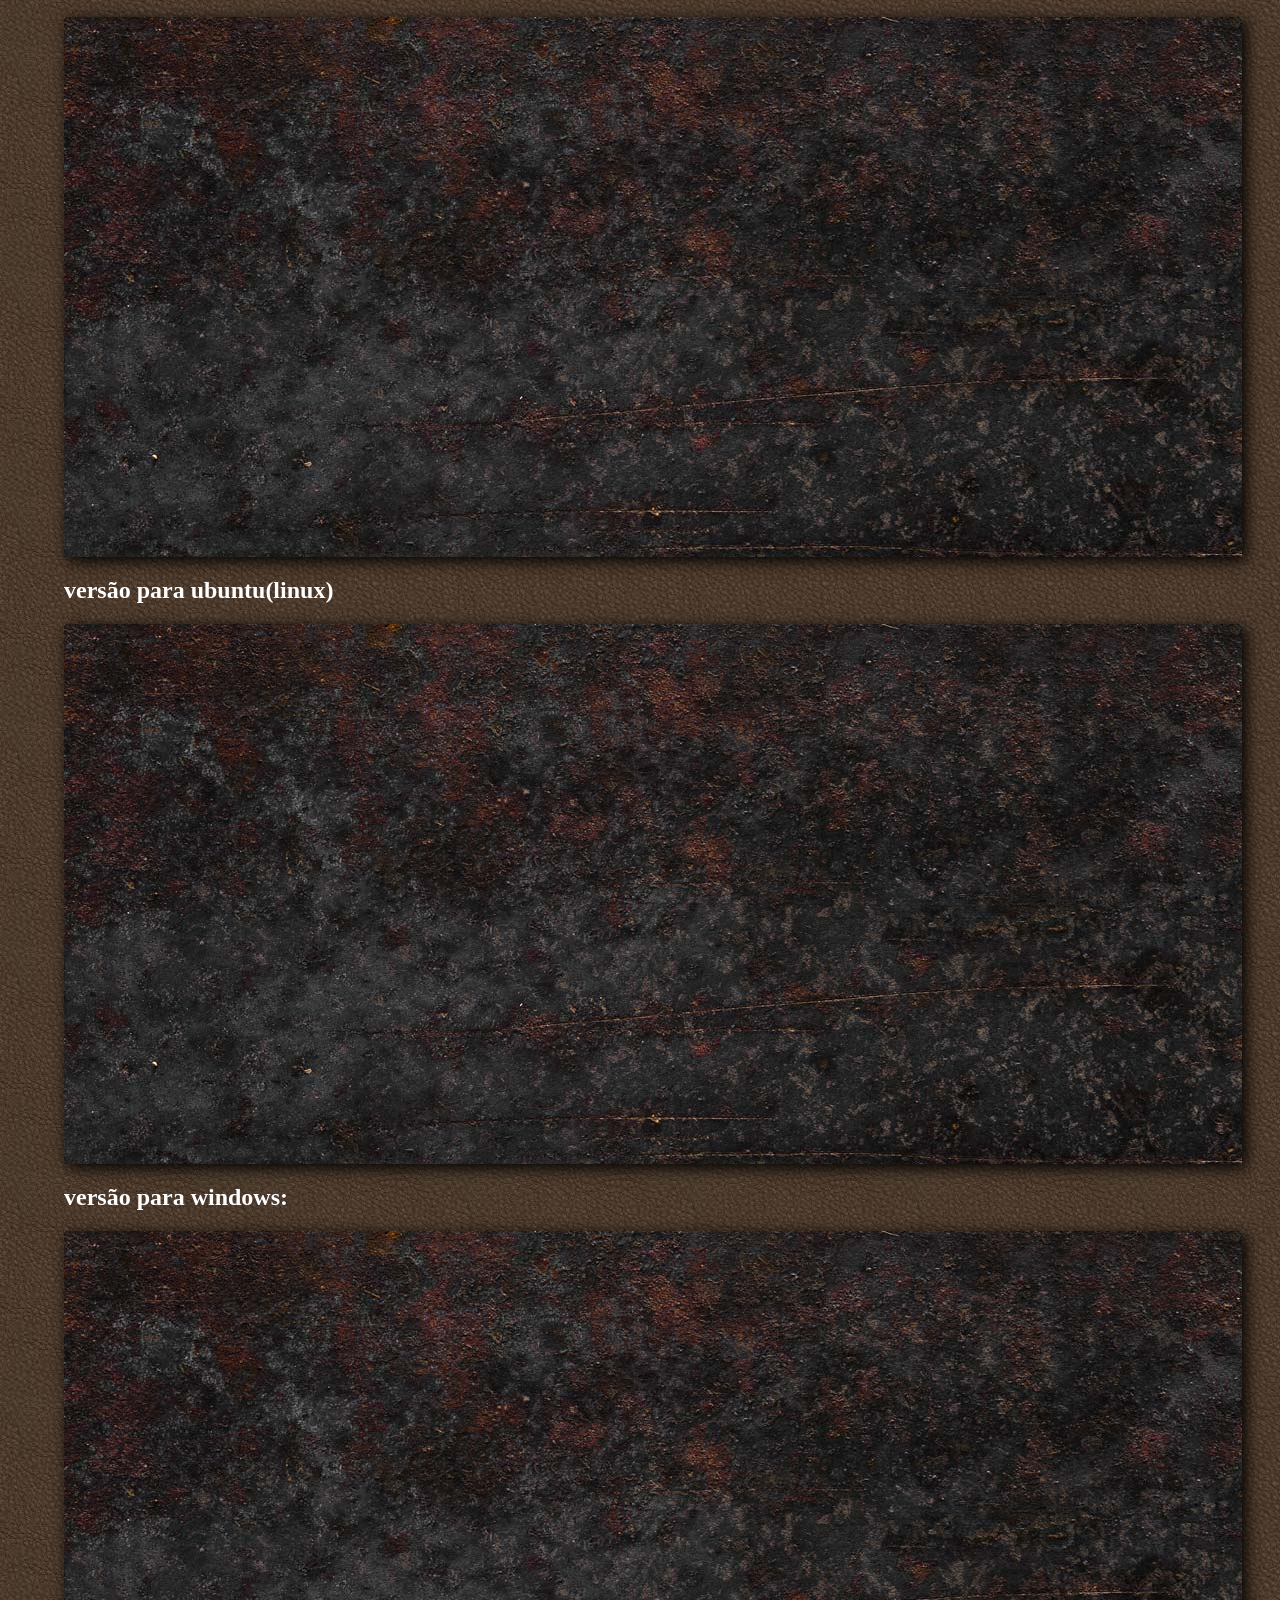
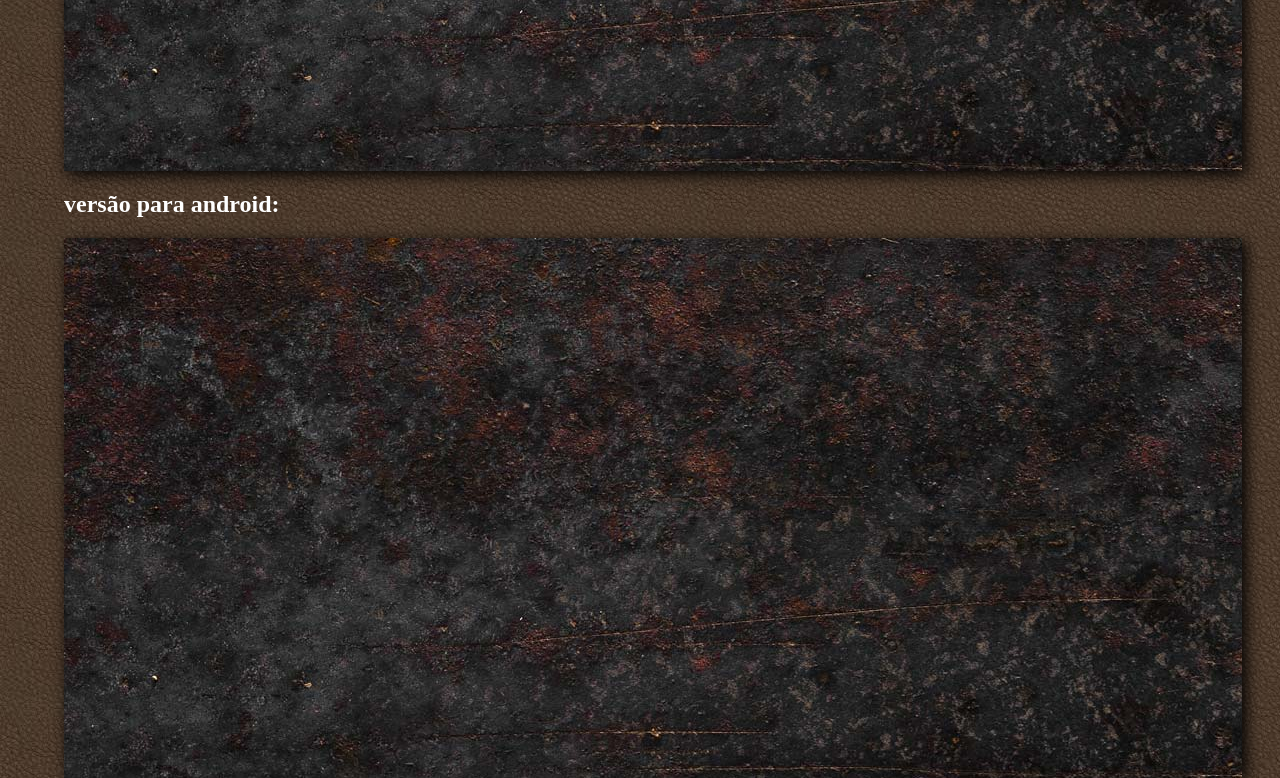
==== commit 356b1bd9: "Add files via upload" ====
--- a/como-funciona.html
+++ b/como-funciona.html
@@ -207,8 +207,50 @@
         <li>Verifica se cada arquivo é necessário antes de removê-lo, garantindo segurança na limpeza.</li>
         <li>Após cada limpeza, apresenta um relatório com a quantidade de espaço liberado.</li>
     </ul>
+
+    <h1>videos:</h1>
+    <h2>propaganda/animação:</h2>
+    <iframe
+    src="https://player.vimeo.com/video/1189540014?loop=false&amp;byline=false&amp;portrait=false&amp;title=false&amp;speed=true&amp;transparent=0&amp;gesture=media"
+    allowfullscreen
+    allowtransparency
+    allow="autoplay"
+  ></iframe>
+    <h2>versão para navegador:</h2>
+    <iframe
+    src="https://player.vimeo.com/video/1189551538?loop=false&amp;byline=false&amp;portrait=false&amp;title=false&amp;speed=true&amp;transparent=0&amp;gesture=media"
+    allowfullscreen
+    allowtransparency
+    allow="autoplay"
+  ></iframe>
+    <h2>versão para ubuntu(linux)</h2>
+    <iframe
+    src="https://player.vimeo.com/video/1189744850?loop=false&amp;byline=false&amp;portrait=false&amp;title=false&amp;speed=true&amp;transparent=0&amp;gesture=media"
+    allowfullscreen
+    allowtransparency
+    allow="autoplay"
+  ></iframe>
+    <h2>versão para windows:</h2>
+    <div class="plyr__video-embed" id="player">
+  <iframe
+    src="https://player.vimeo.com/video/1189196541?loop=false&amp;byline=false&amp;portrait=false&amp;title=false&amp;speed=true&amp;transparent=0&amp;gesture=media"
+    allowfullscreen
+    allowtransparency
+    allow="autoplay"
+  ></iframe>
+    <h2>versão para android:</h2>
+    <iframe
+    src="https://player.vimeo.com/video/1189198989?loop=false&amp;byline=false&amp;portrait=false&amp;title=false&amp;speed=true&amp;transparent=0&amp;gesture=media"
+    allowfullscreen
+    allowtransparency
+    allow="autoplay"
+  ></iframe>
 </div>
 
+
+</div>
+
+<!--janela de perfil no superior direito usnado js-->
 <div id="perfil-popover" class="popover">
   <div class="window-perfil">
     <div class="title-bar">
@@ -220,6 +262,7 @@
         <a href="login.html"><button class="btn-login" id="login-btn">Login</button></a>
         <a href="cadastrar.html"><button class="btn-cadastrar" id="cadastrar-btn">Cadastrar</button></a>
         <button id="btn-logout" onclick="logout()">Sair</button>
+        <a href="configuracoes.html"><button class="btn-configuracoes">Configurações</button></a>
     </div>
   </div>
 </div>
--- a/style.css
+++ b/style.css
@@ -60,6 +60,7 @@
     display: flex;
     justify-content: center;
     margin-left: 5vw;
+    margin-right: 5vw;
     color: white;
     flex-direction: column;
 }
@@ -136,12 +137,15 @@
   text-decoration-thickness: 2px;
   text-underline-offset: 5px; 
   display: flex;
+  flex-direction: row;
+  flex-wrap: wrap;
   justify-content: center;
   align-items: center;
   height: 15vh;
+  width: 100%;
 }
 .texto-sublinhado a {
-  margin: 0 5vw;
+  margin: 1vh 5vw;
   background-image: url(img/metal-texture.jpg);
   background-repeat: no-repeat;
   padding: 5vh;
@@ -537,4 +541,94 @@
 
 .search-item-icon {
   font-size: 2rem;
+}
+.switch {
+  position: relative;
+  display: inline-flex;
+  align-items: center; 
+  gap: 10px;
+  cursor: pointer;
+  font-family: sans-serif;
+}
+
+.switch input {
+  opacity: 0;
+  width: 0;
+  height: 0;
+}
+
+.slider {
+  position: relative;
+  width: 10vh;
+  height: 5vh;
+  background-color: #fbe2ca;
+  transition: .4s;
+  border-radius: 10vh;
+}
+
+.slider:before {
+  position: absolute;
+  content: "";
+  height: 4vh;
+  width: 4vh;
+  left: 3px;
+  bottom: 3px;
+  background-color: rgb(35, 35, 35);
+  transition: .4s;
+  border-radius: 50%;
+}
+label {
+    font-size: 3vh;
+    color: rgb(255, 255, 255);
+}
+
+input:checked + .slider {
+  background-color: #a05f2e;
+}
+
+input:checked + .slider:before {
+  transform: translateX(5vh);
+}
+.btn-centro {
+    display: flex;
+    justify-content: center;
+    width: 100%;
+    font-size: 5vh;
+}
+.btn-gerar {
+    color: white;
+    text-decoration: none;
+    transition: all 0.3s ease;
+    justify-content: center;
+    display: flex;
+    margin-top: 5vh;
+    font-size: 2.5vh;
+    border: none;
+    width: 50%;
+    height: 7vh;
+    align-items: center;
+    background-image: url(img/text-bg.jpg);
+    border-radius: 10vh;
+    filter: drop-shadow(5px 5px 8px rgb(0, 0, 0));
+}
+.btn-gerar:hover {
+    background-color: rgba(255, 255, 255, 0.2);
+    color: #ffcc00;
+    transition: all 0.5s ease;
+    height: 8vh;
+    cursor: pointer;
+}
+.download-body .content * {
+    display: flex;
+    color: white;
+    flex-direction: column;
+}
+.download-body .content .texto-sublinhado {
+    display: flex;
+    flex-direction: row;
+    flex-wrap: wrap;
+    flex-flow: row wrap;
+    width: 100%;
+    height: max-content;
+    align-items: center;
 }
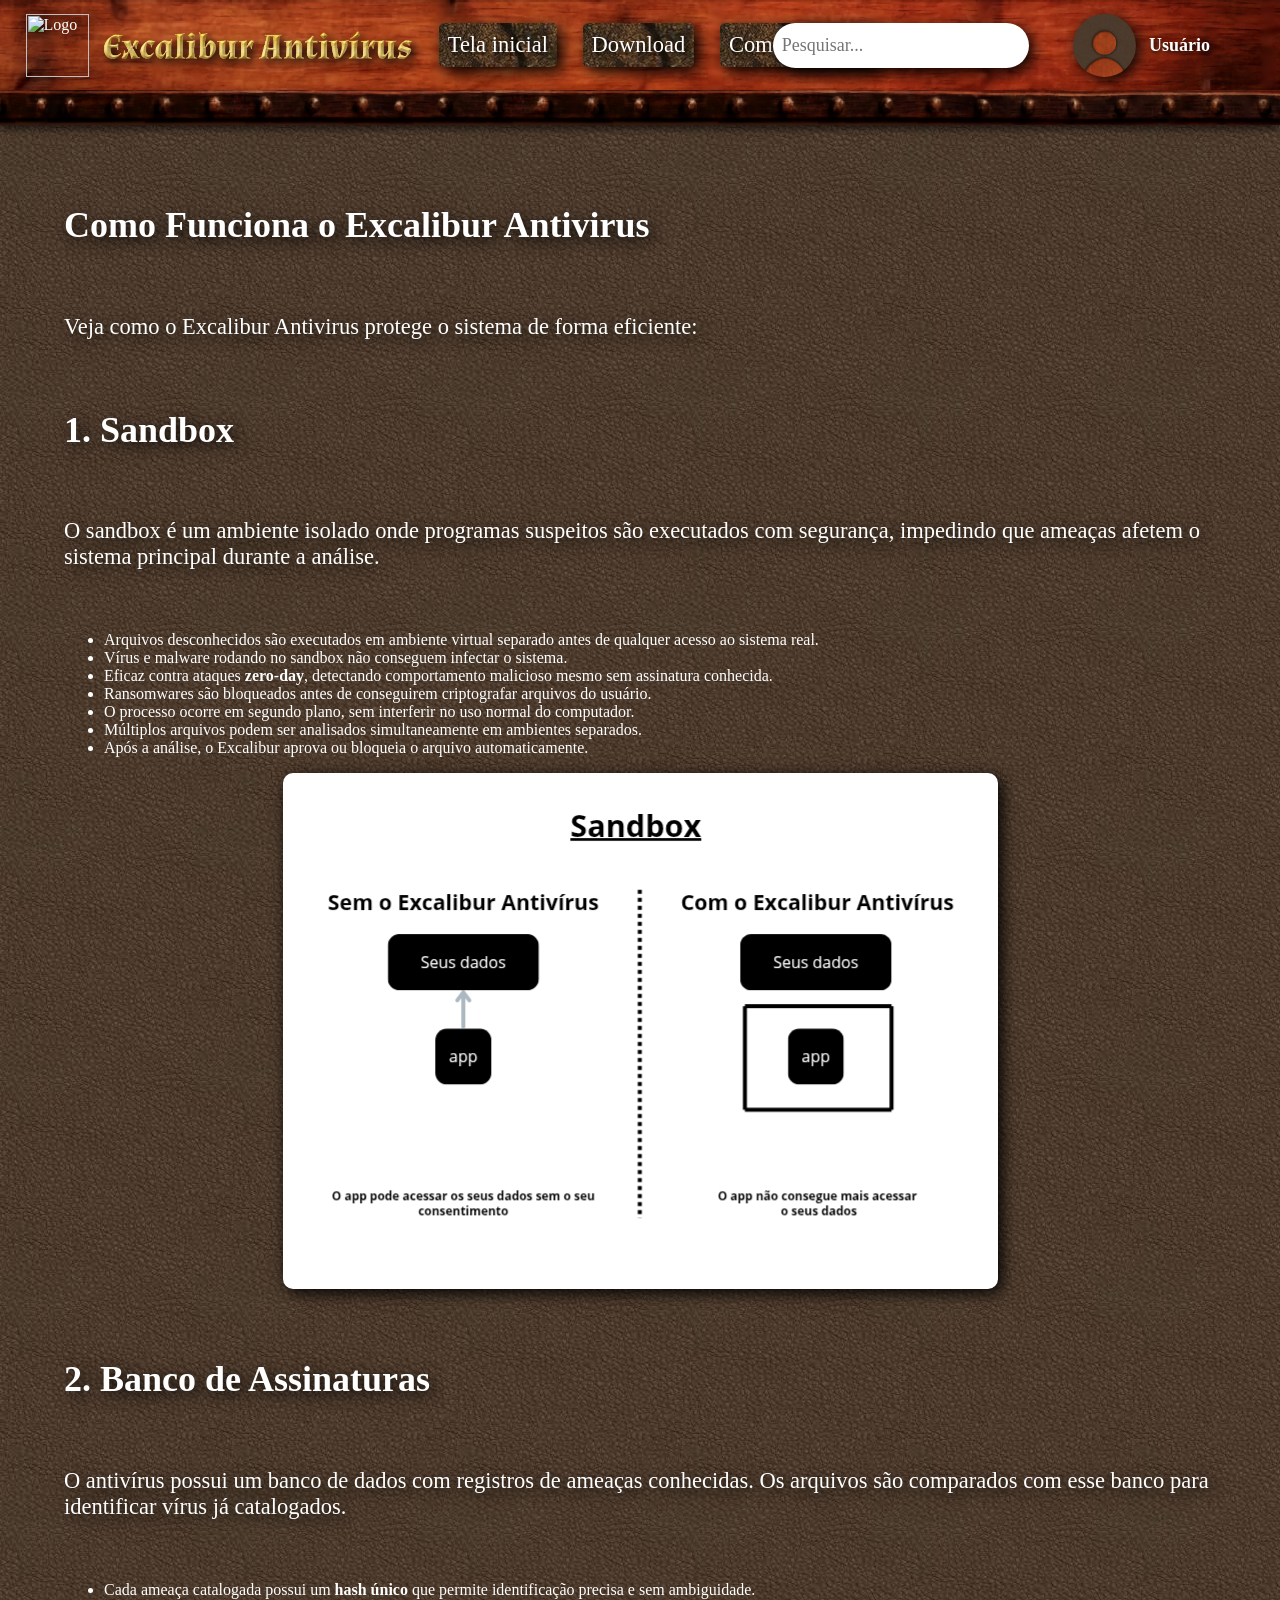
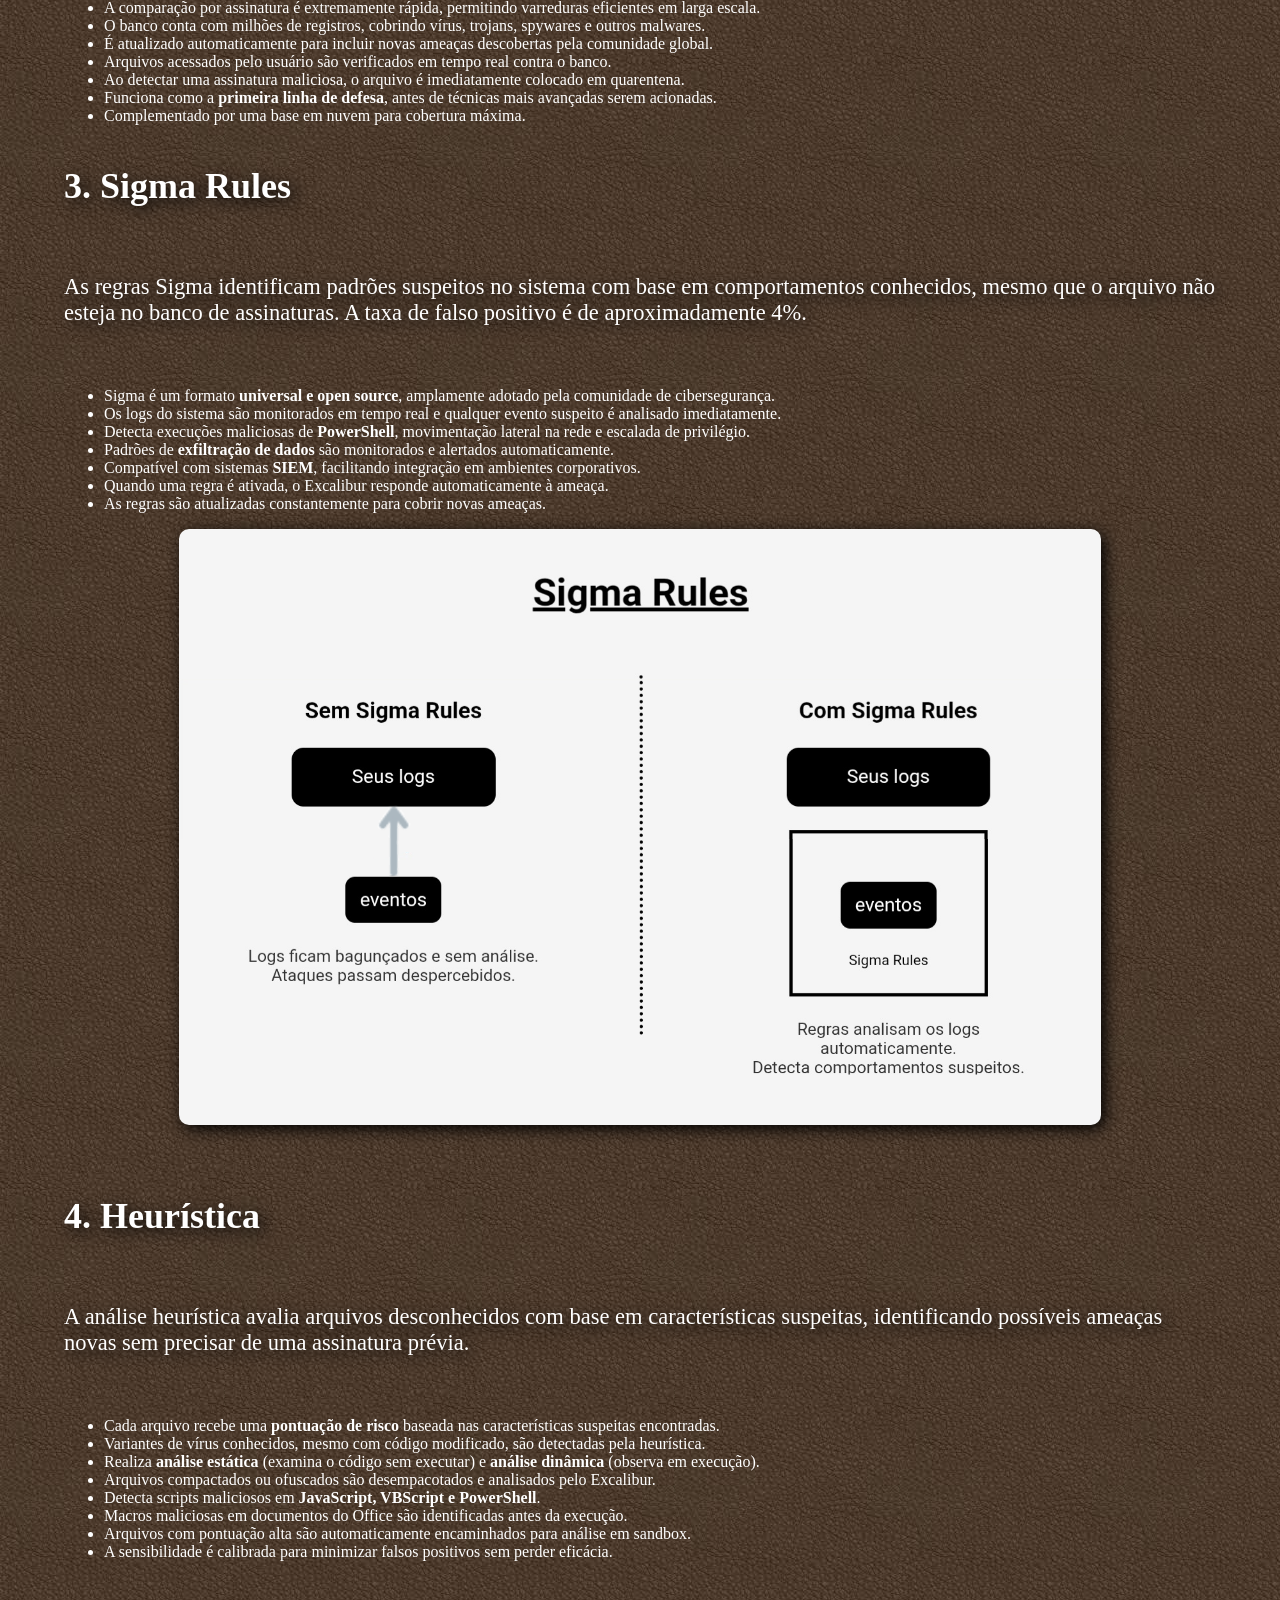
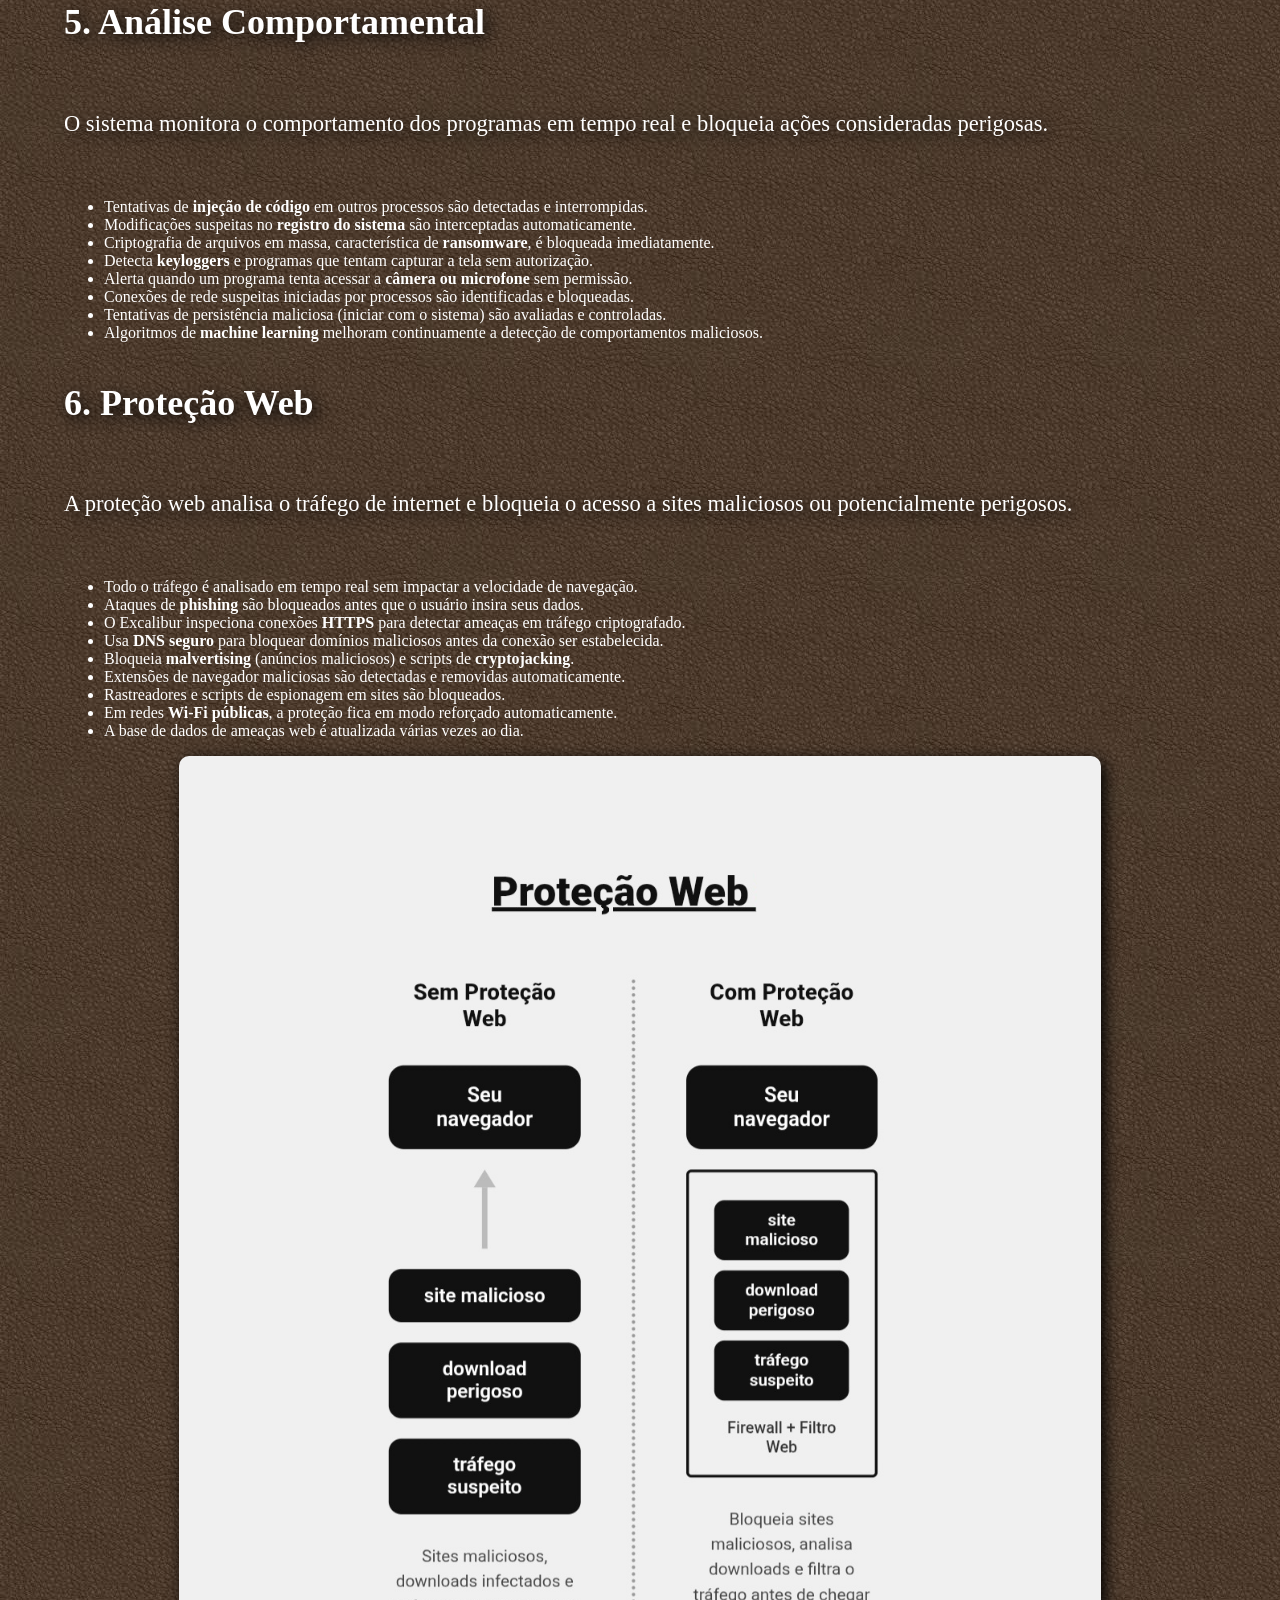
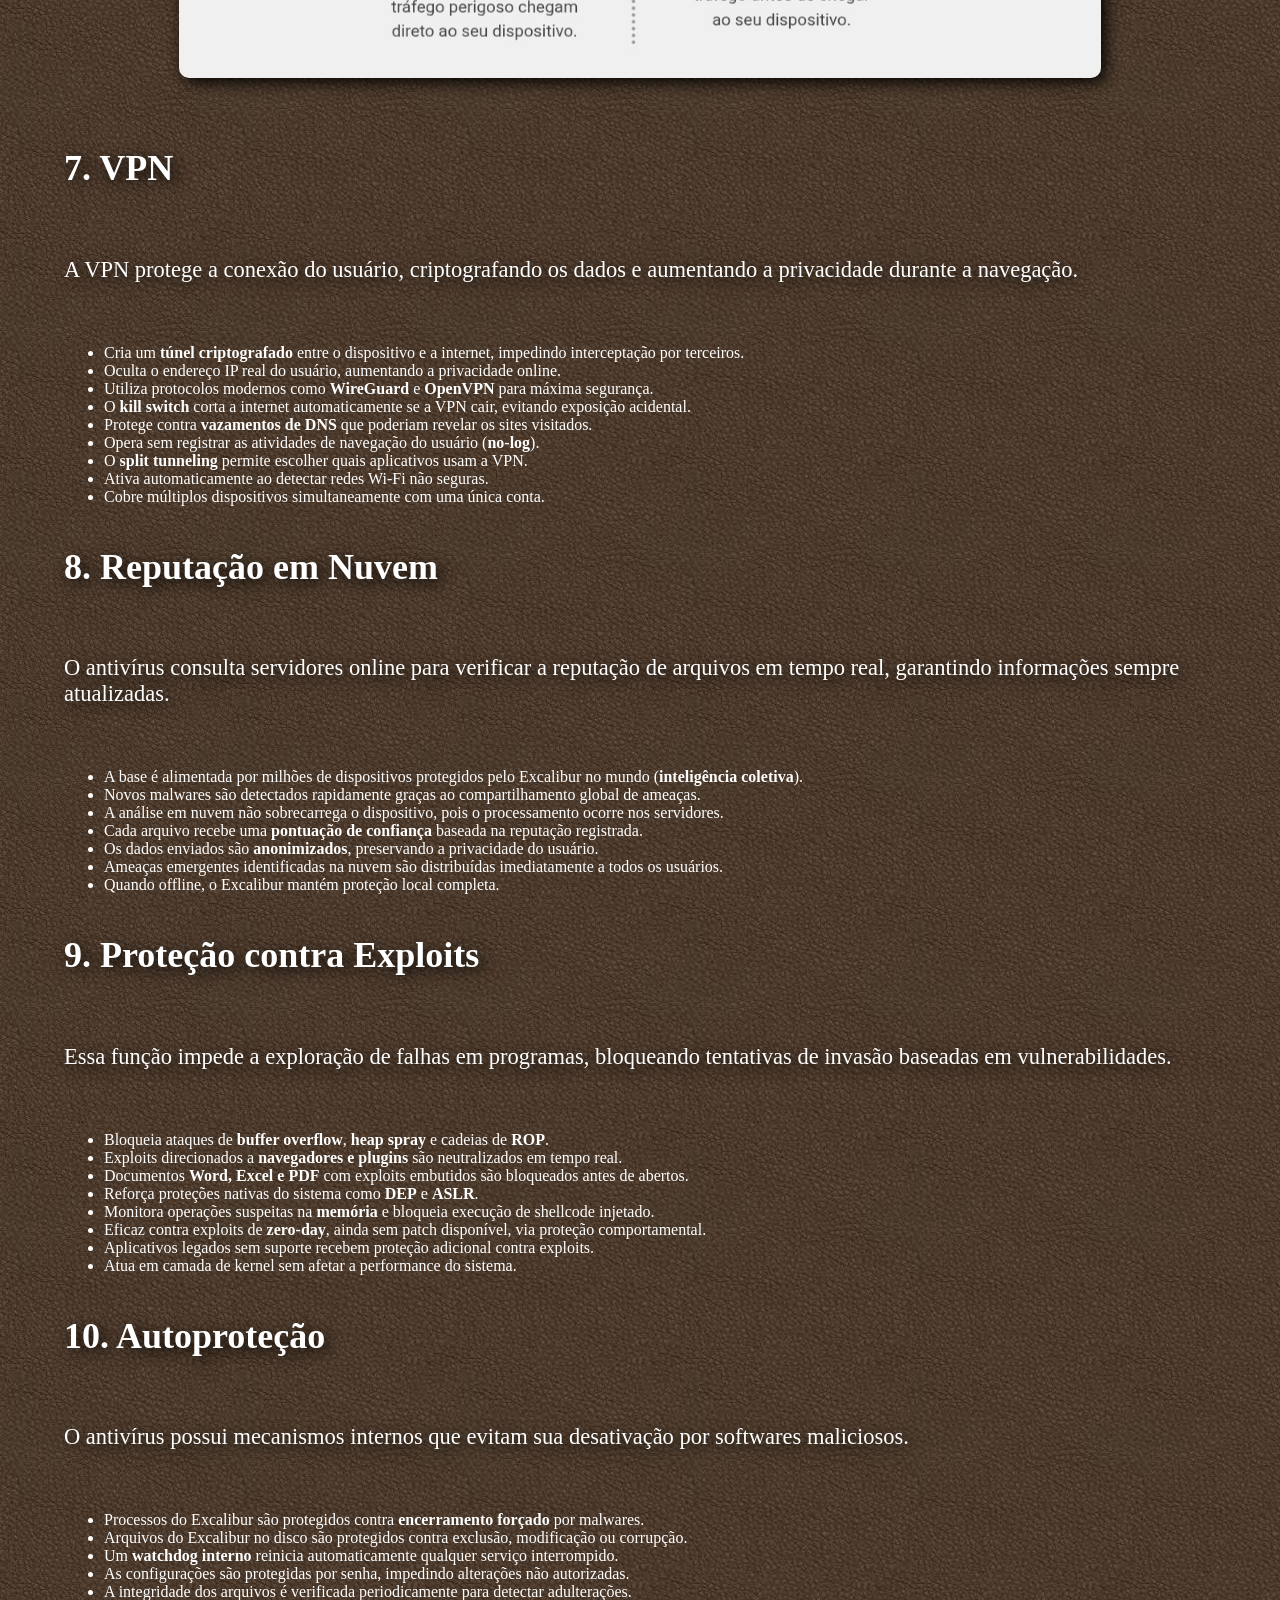
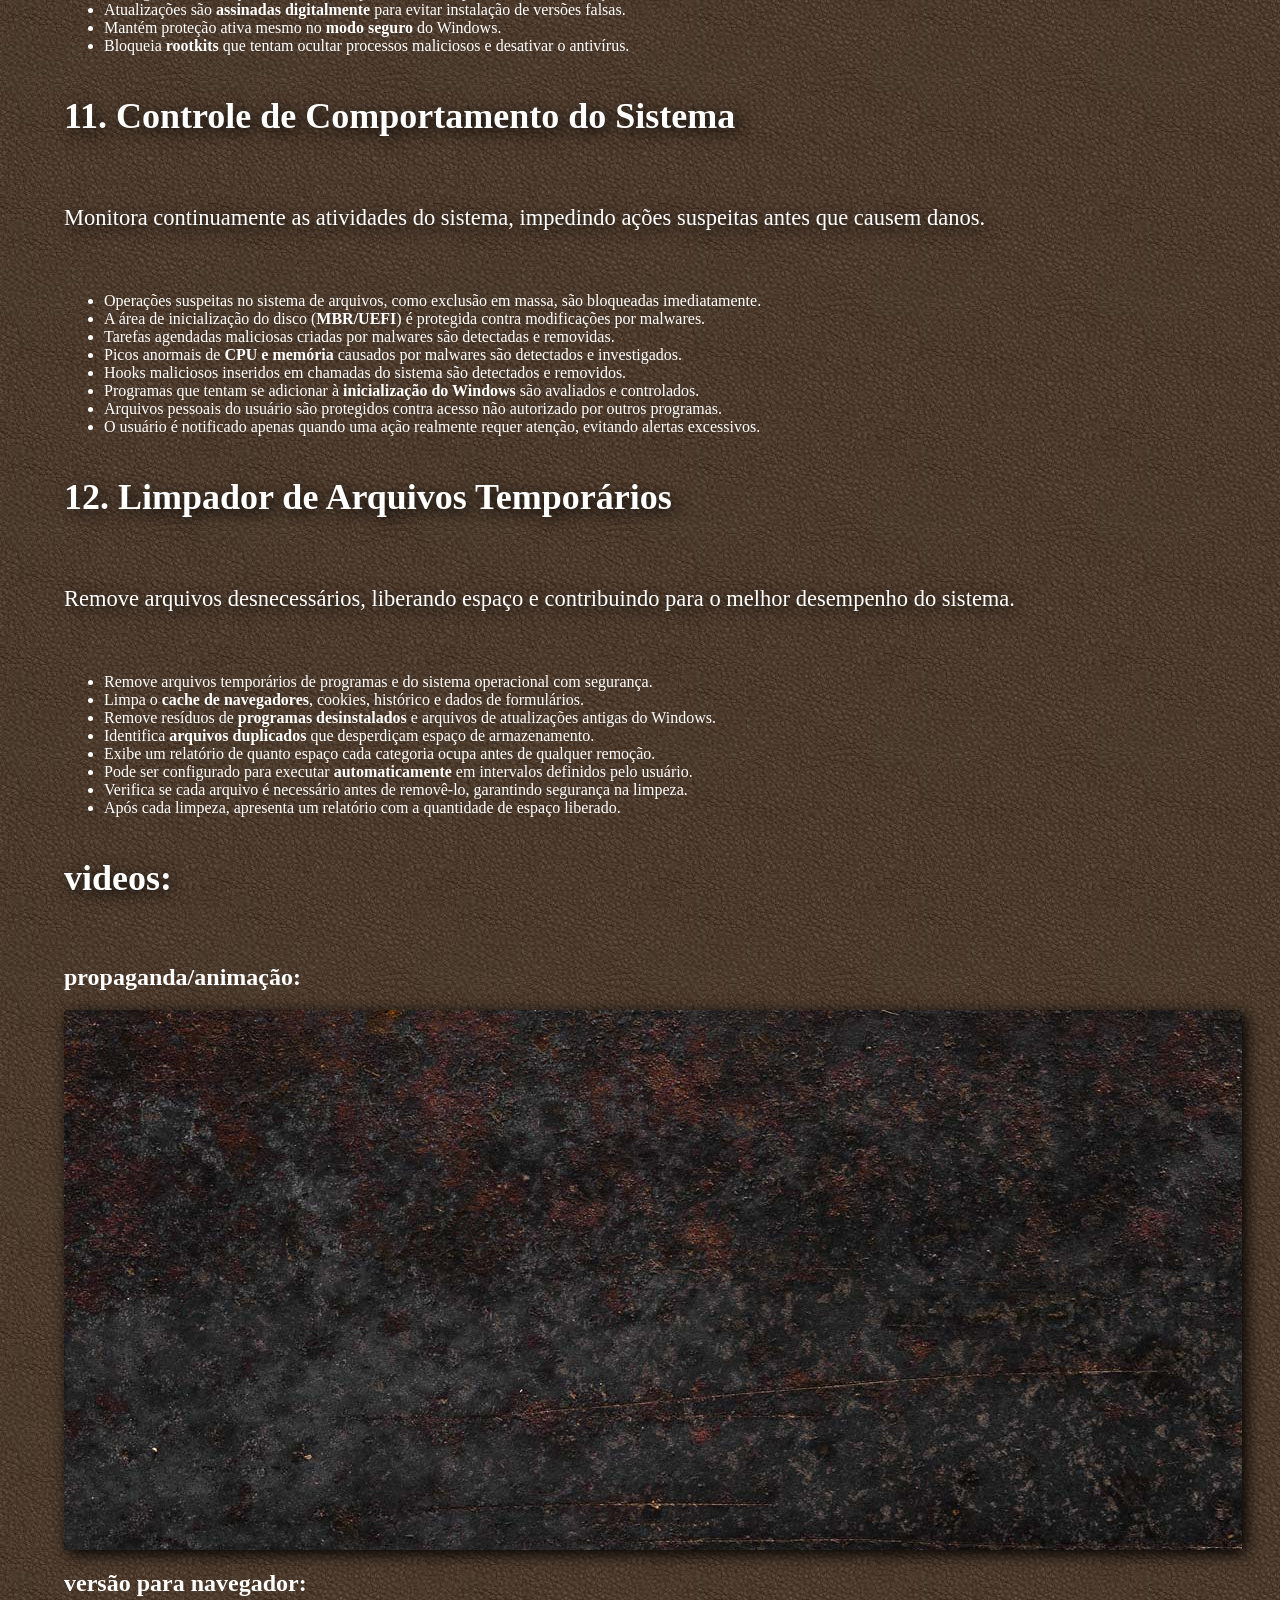
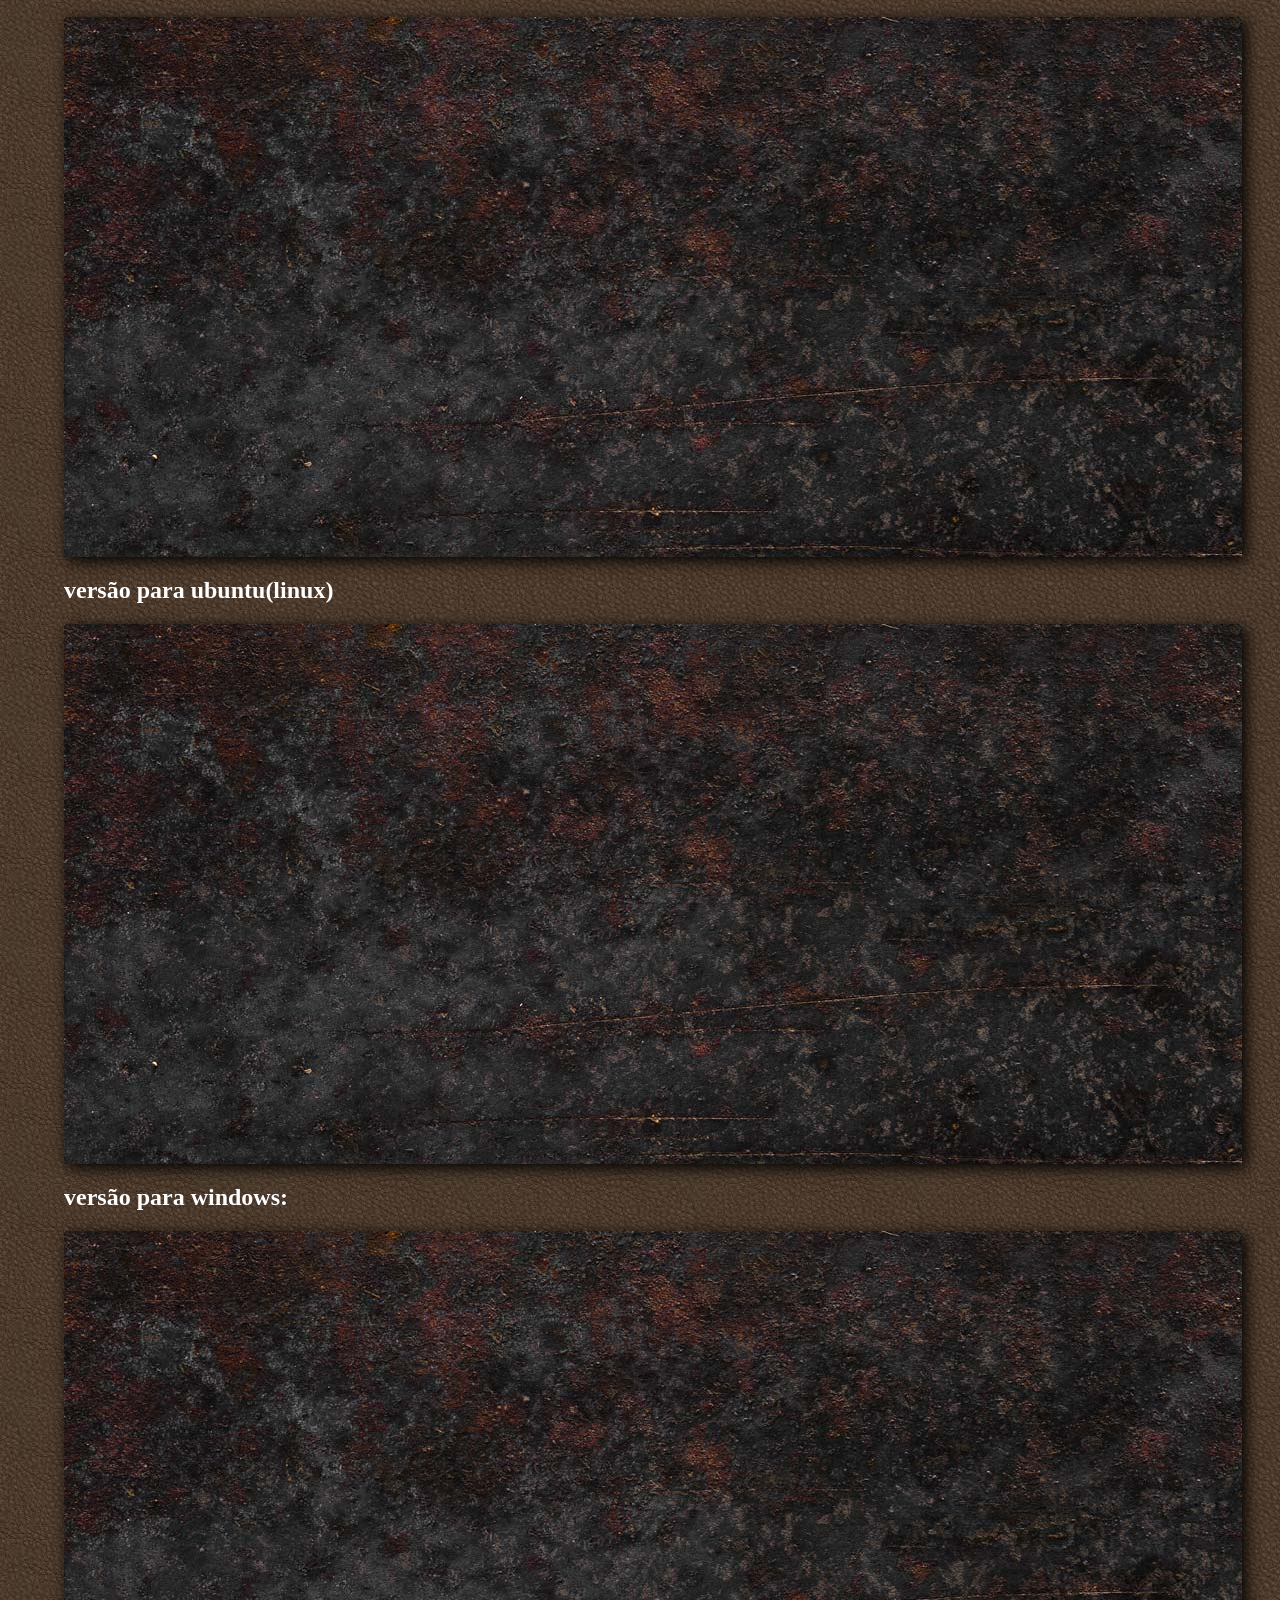
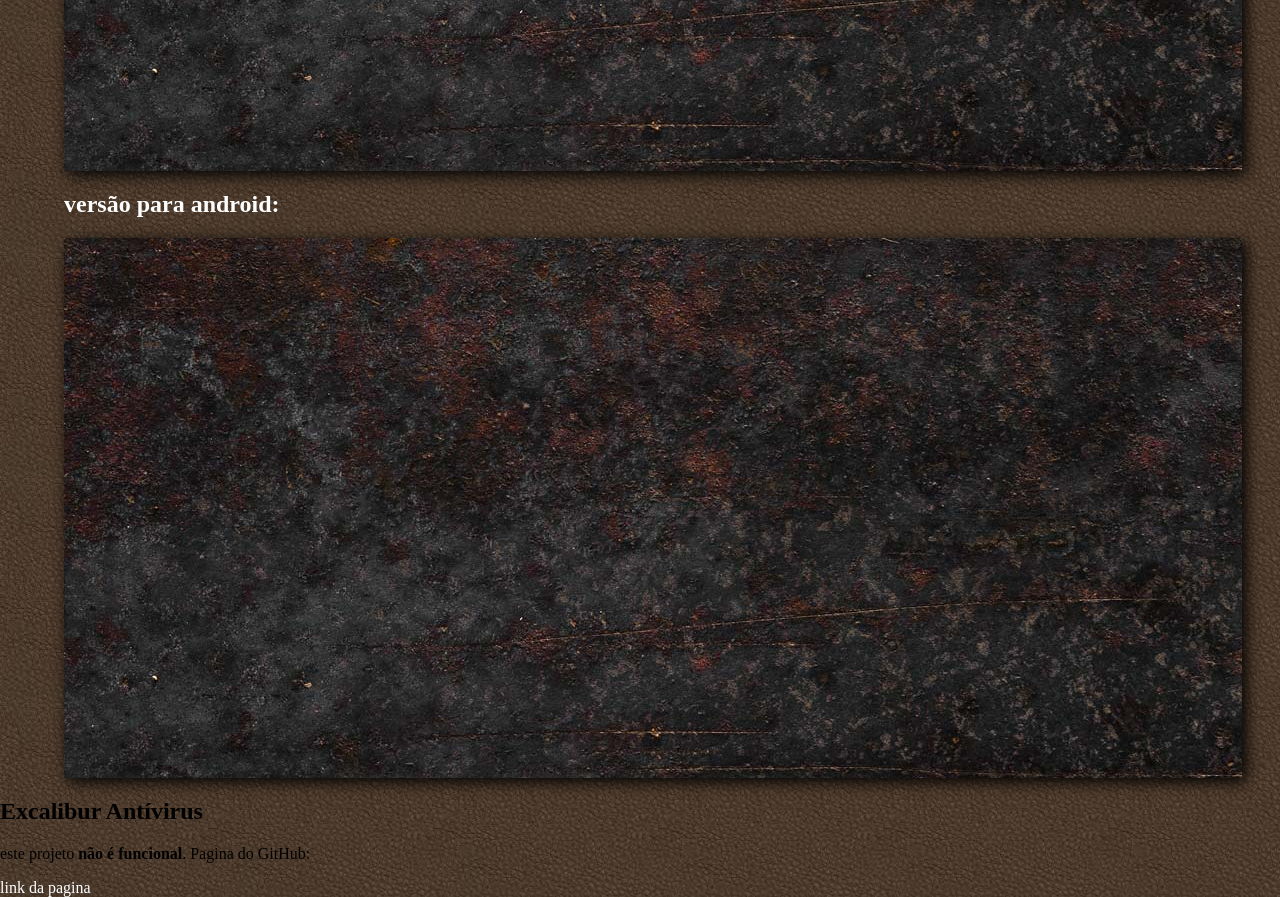
==== commit 1fb0db52: "Update print statement from 'Hello' to 'Goodbye'" ====
--- a/como-funciona.html
+++ b/como-funciona.html
@@ -16,7 +16,7 @@
             <img class="logo-name" src="img/logo-name-better.png" alt="logo name">
             <a href="index.html">Tela inicial</a>
             <a href="download.html">Download</a>
-            <a href="como-funciona.html">Como funciona</a>
+            <a>Como funciona</a>
             <div class="parte-left">
                 <input onclick="pesquisar()" class="barra-de-pesquisa" type="text" placeholder="Pesquisar..." id="pesquisa">
                 <button class="perfil-btn" id="abrir-popover-perfil">
@@ -296,5 +296,10 @@
   }
 })();
 </script>
+<footer>
+  <h2>Excalibur Antívirus</h2>
+  <p>este projeto <strong>não é funcional</strong>. Pagina do GitHub: </p>
+  <a href="https://github.com/ExcaliburAntivirus/excaliburantivirus.github.io" target="_blank">link da pagina</a>
+</footer>
 </body>
-</html>+</html>
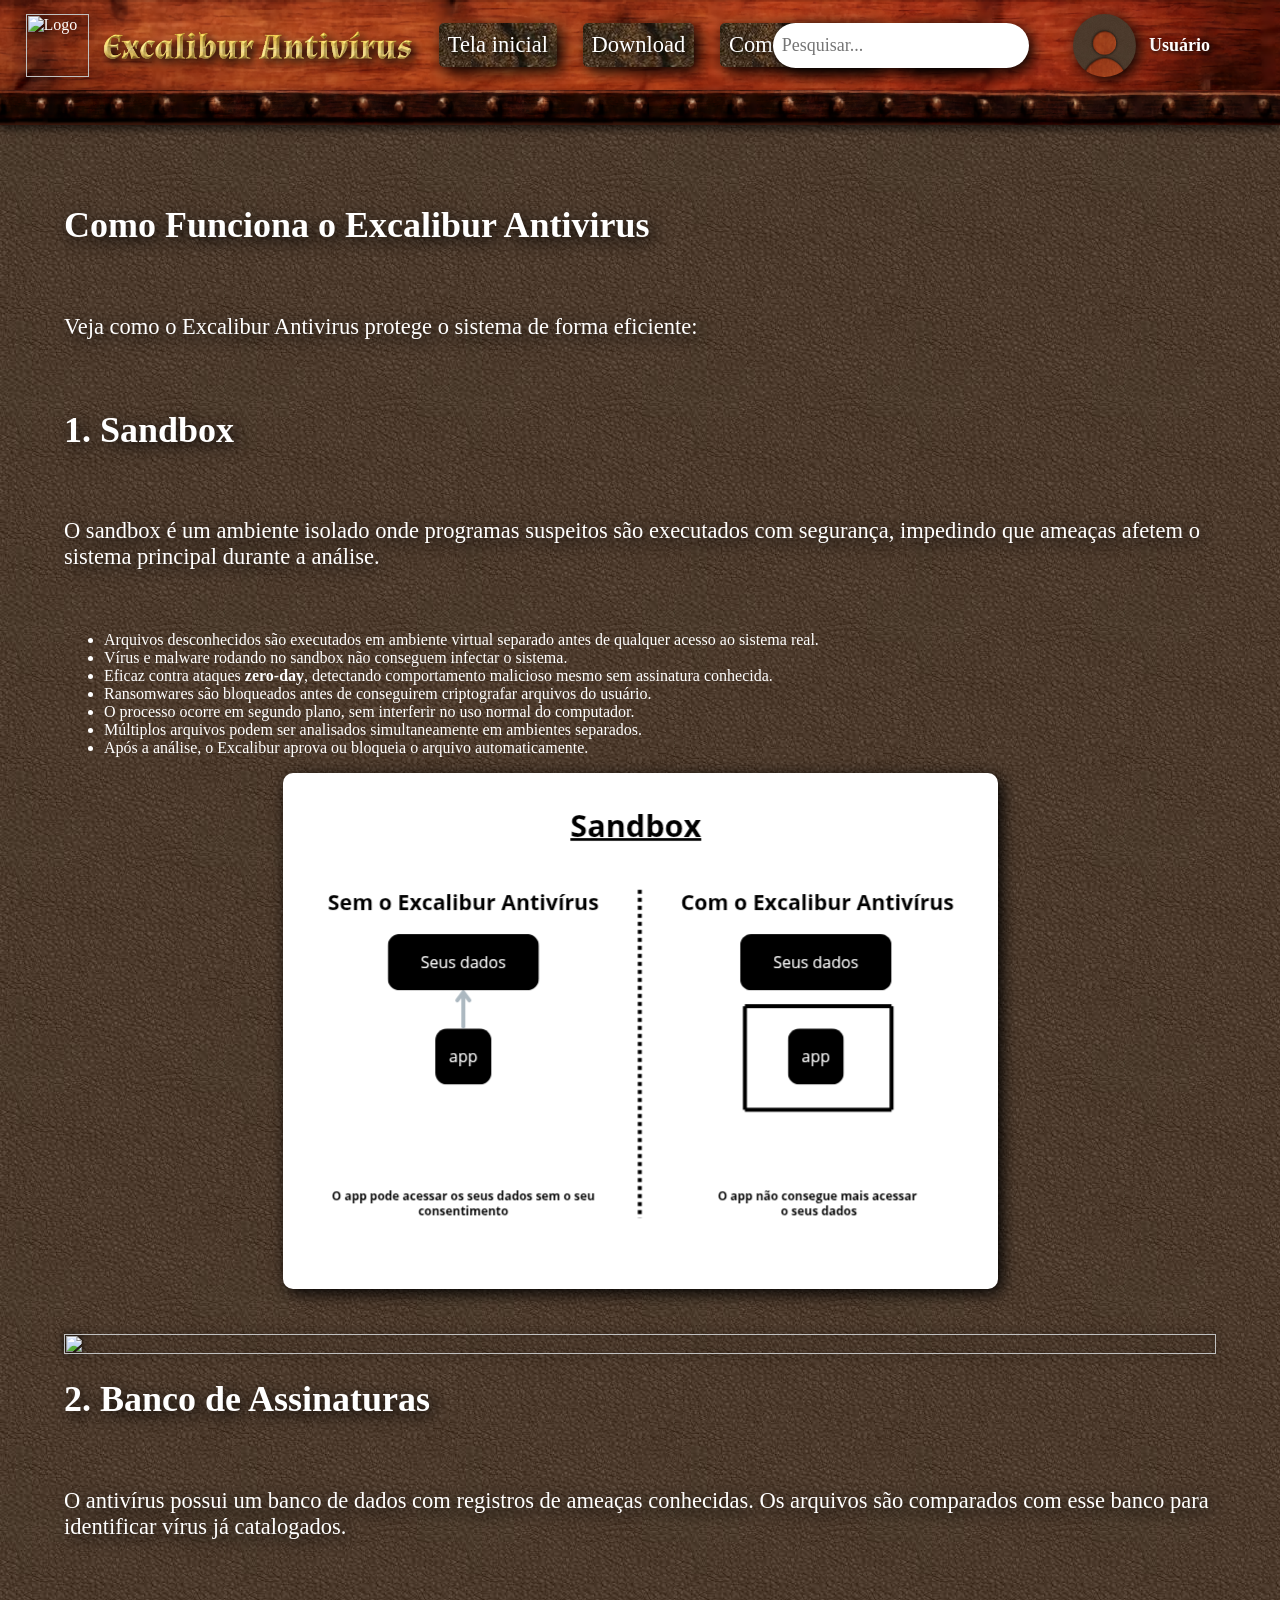
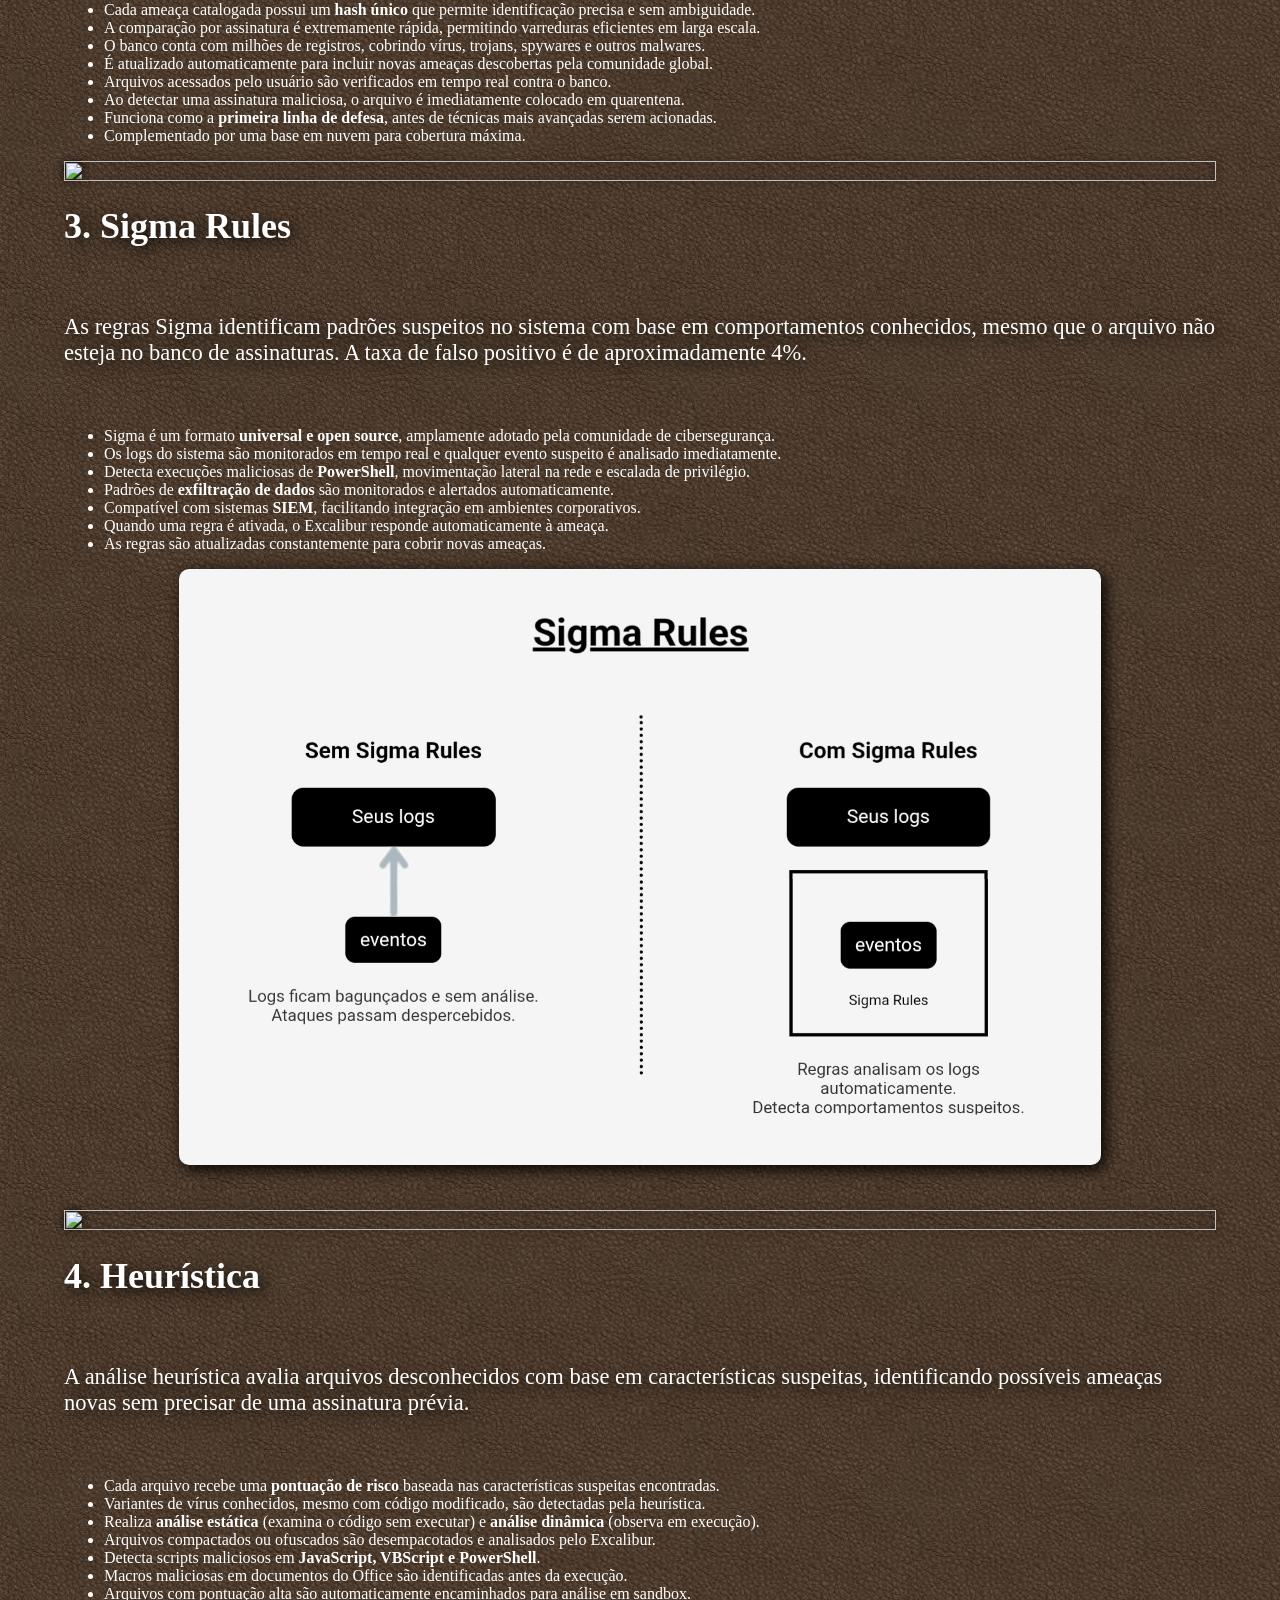
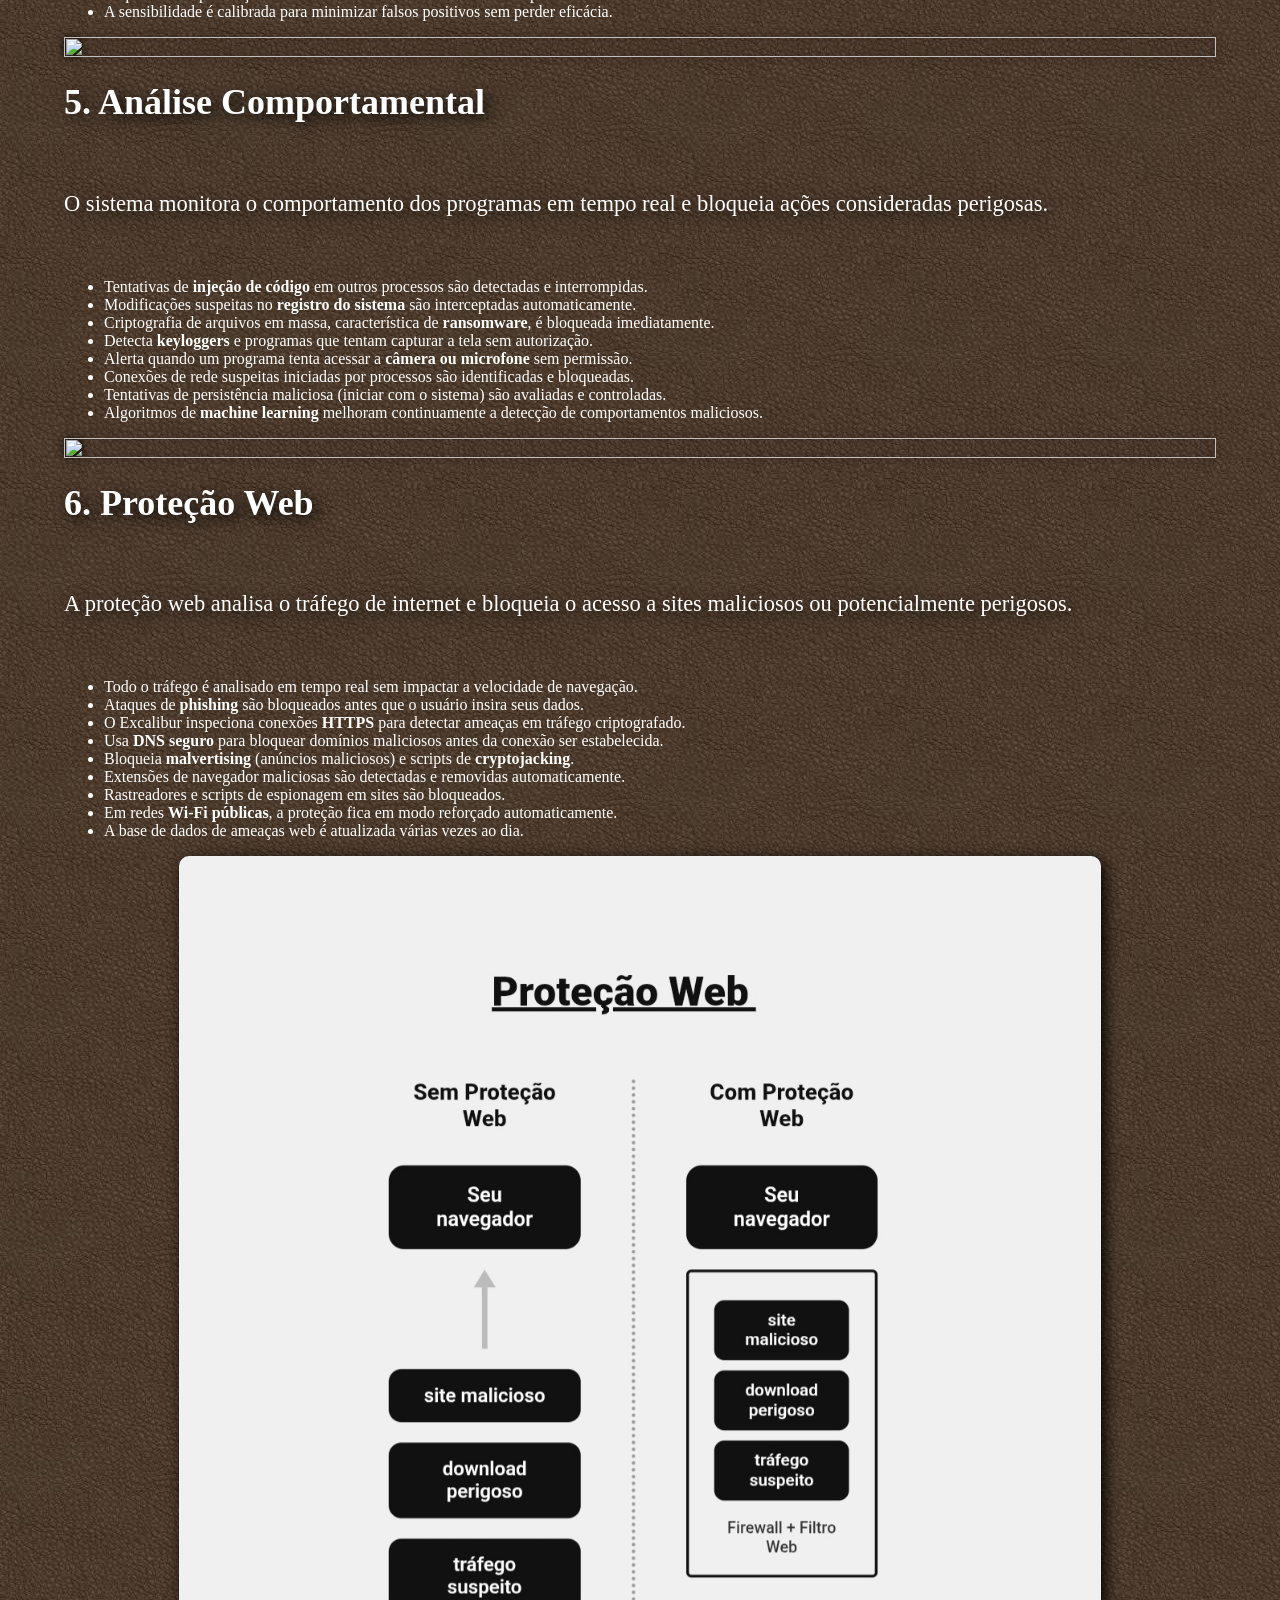
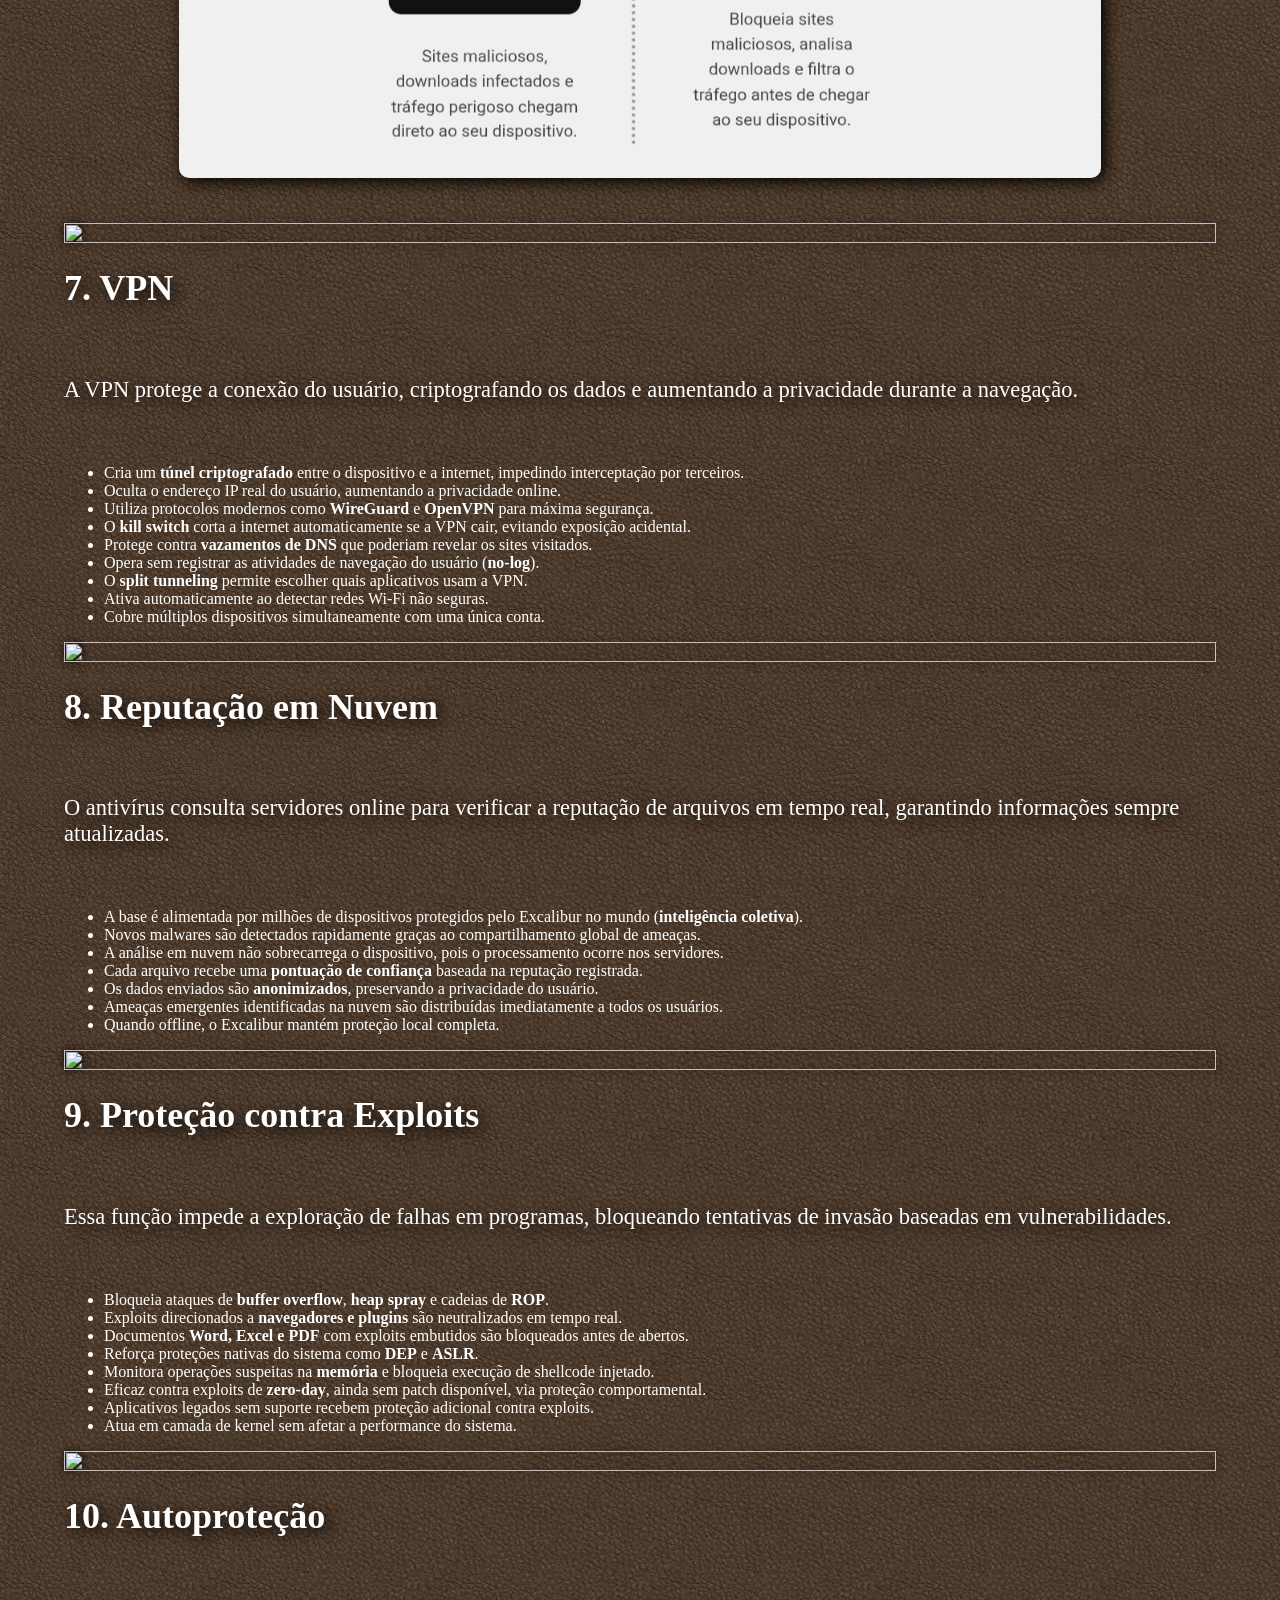
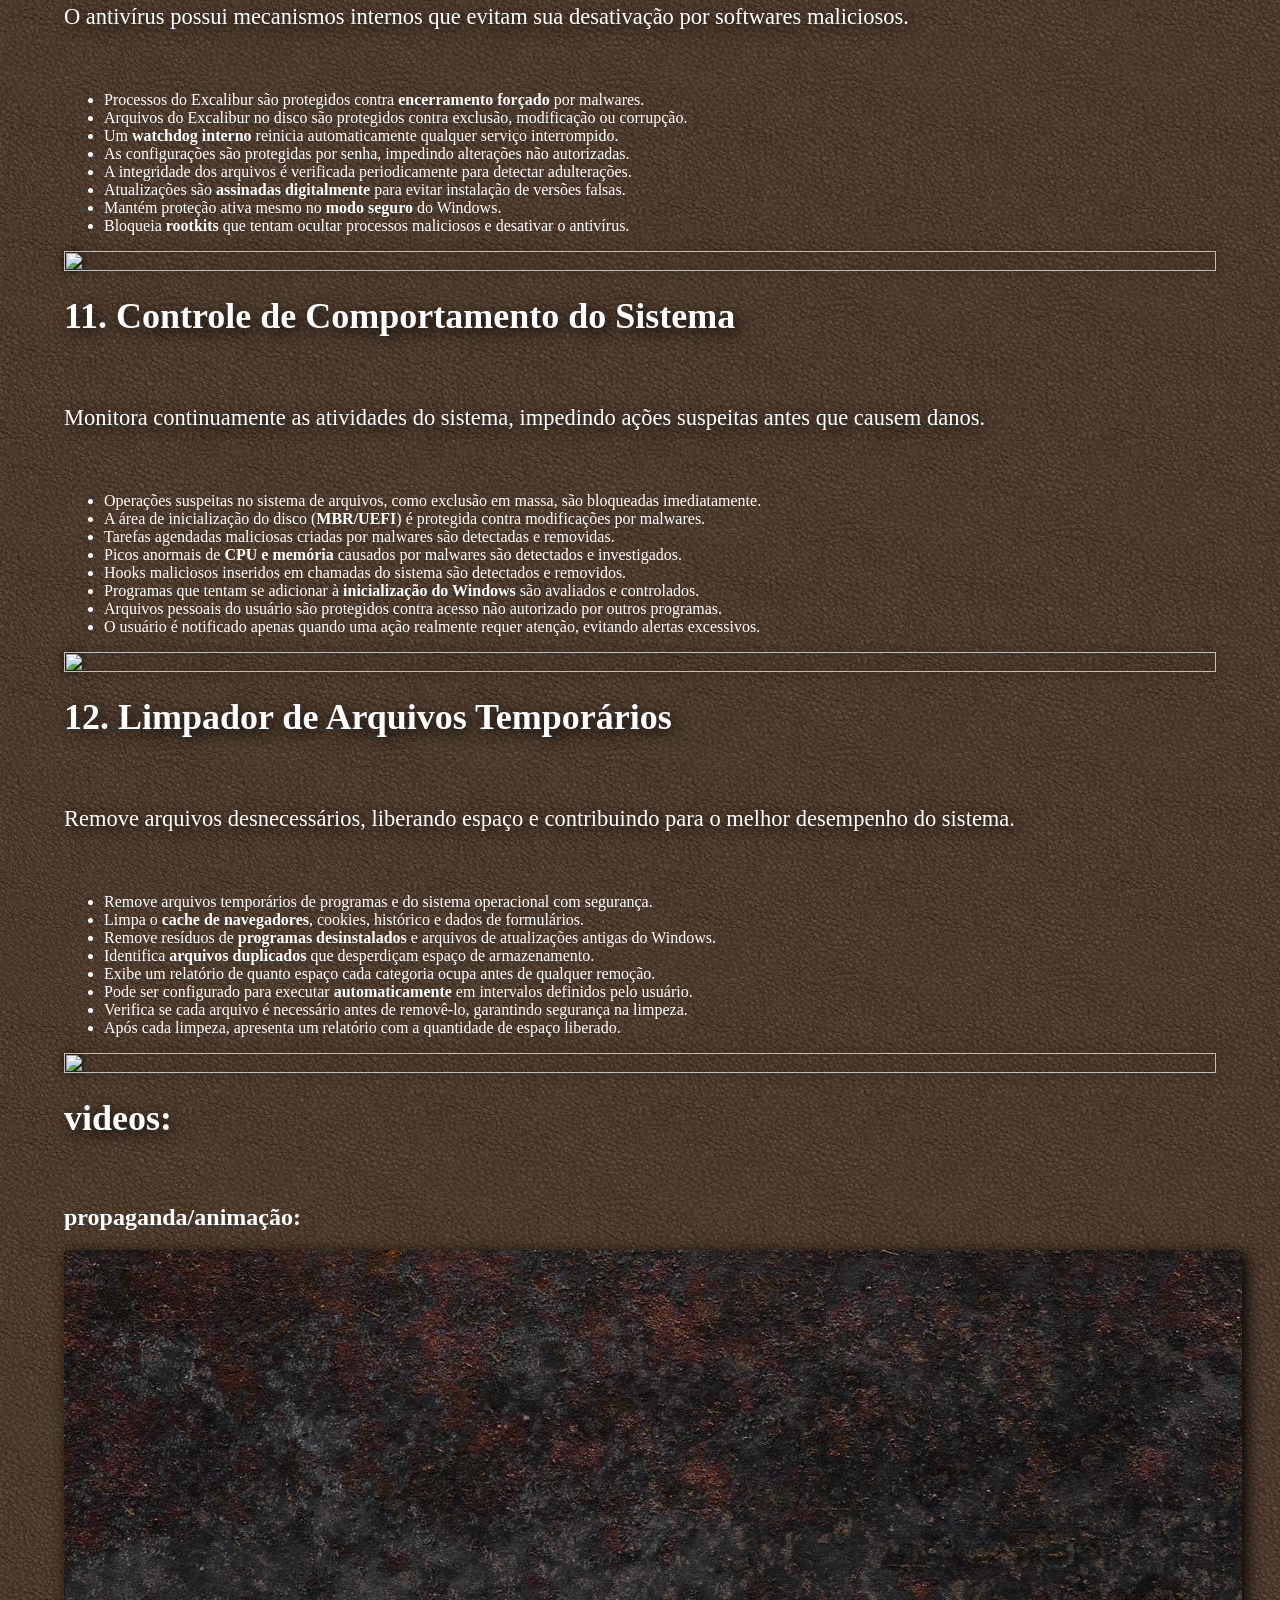
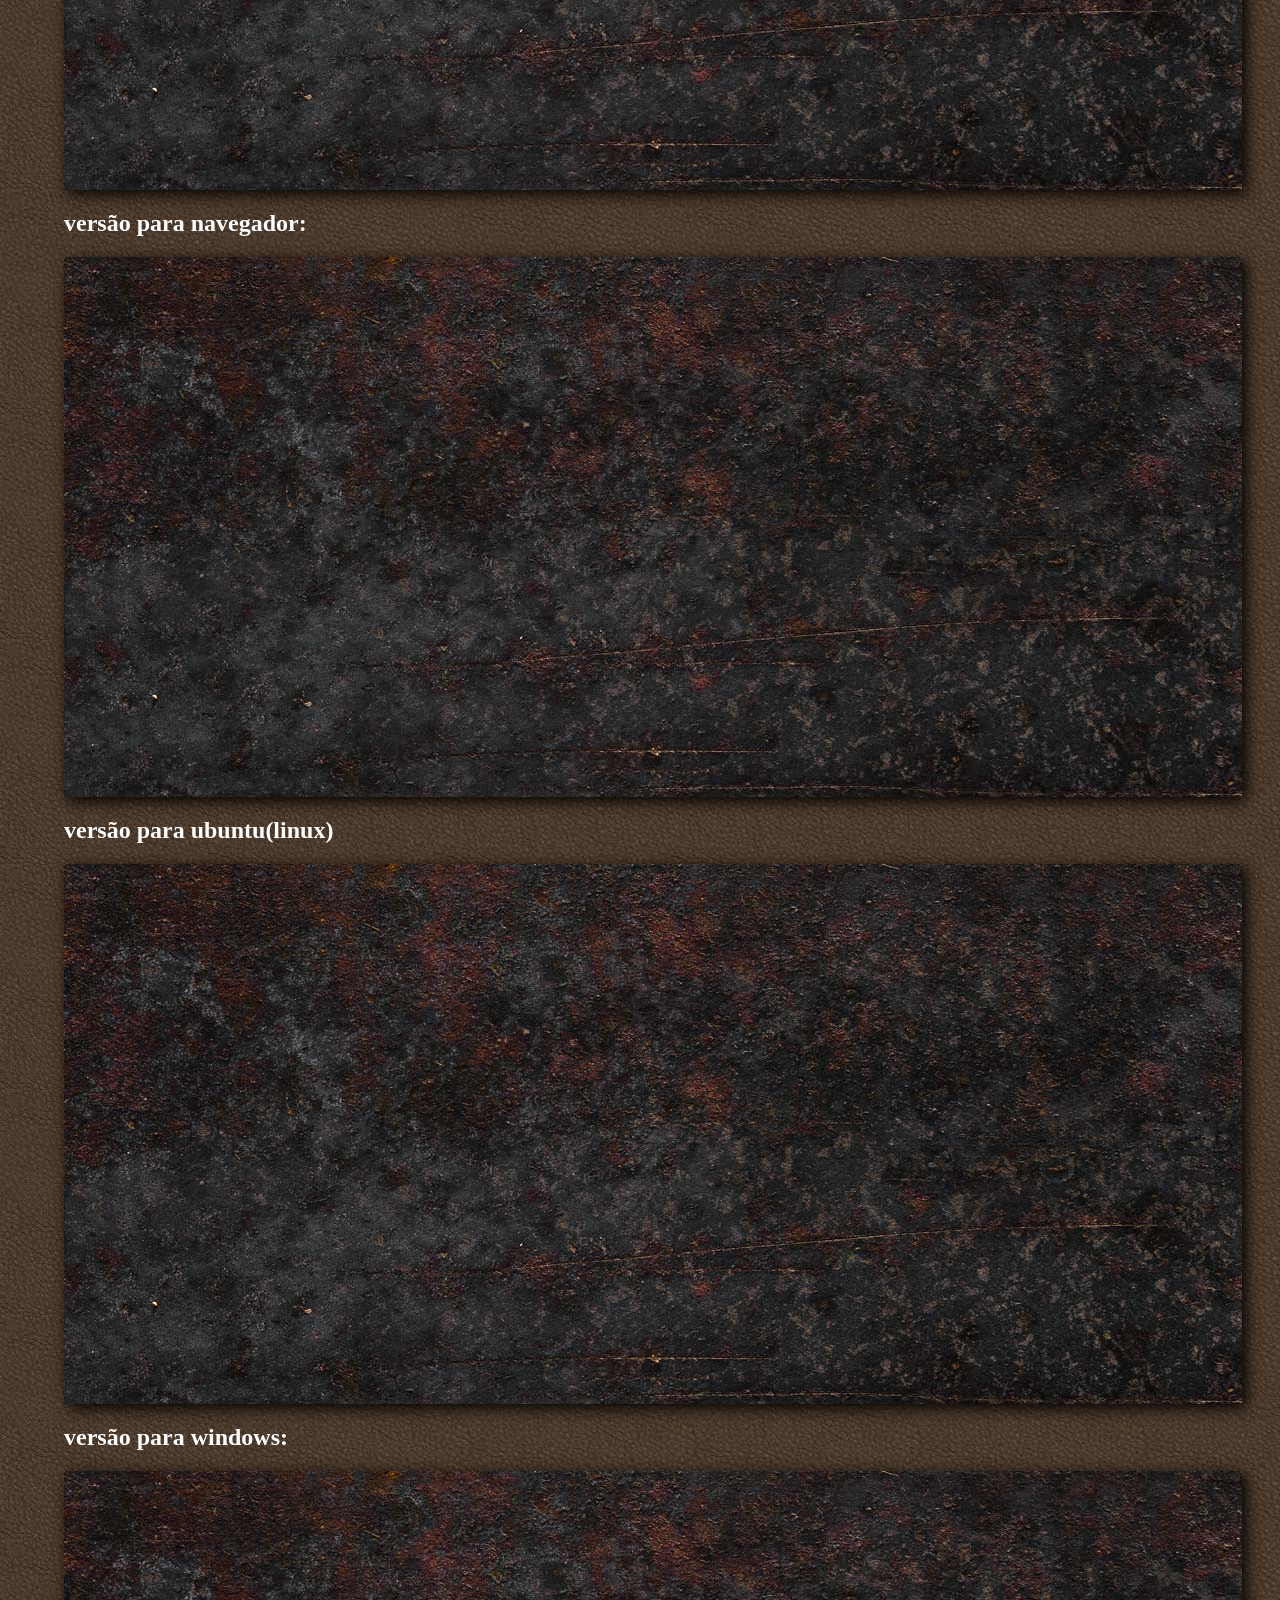
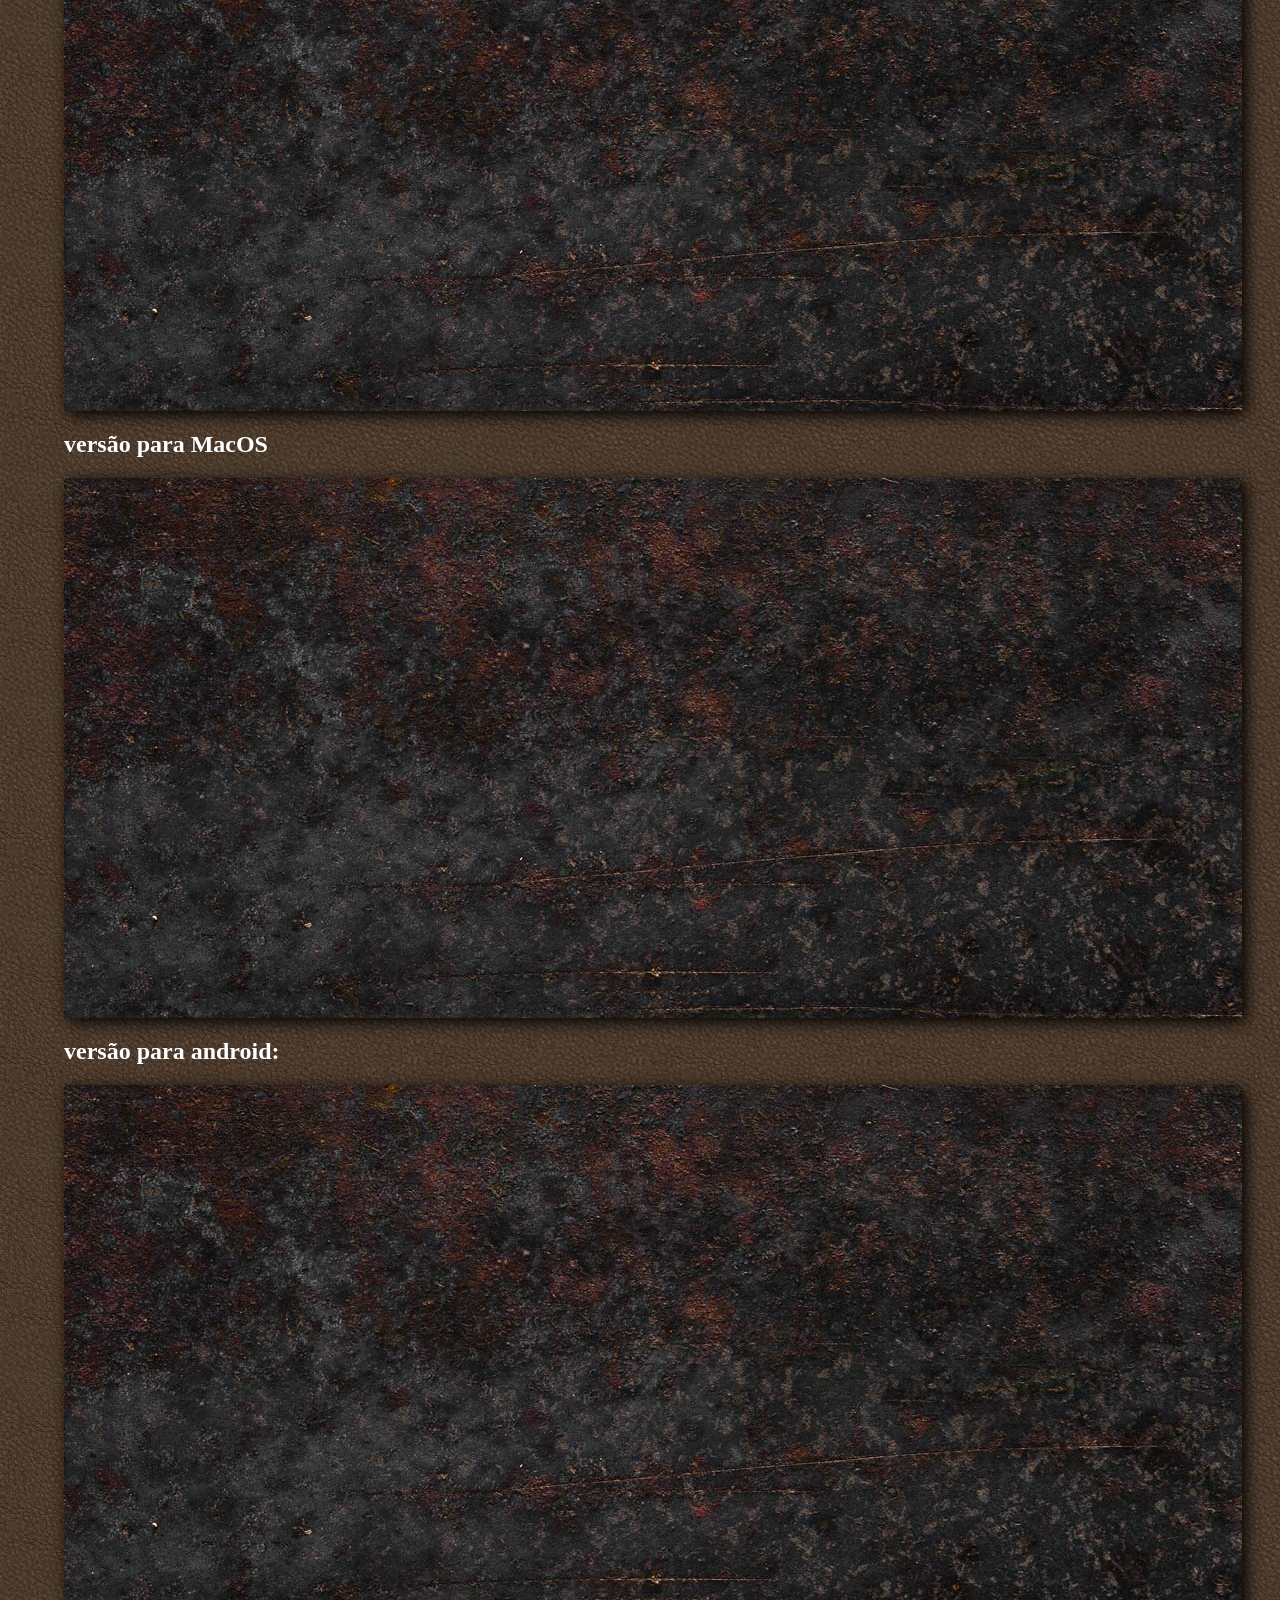
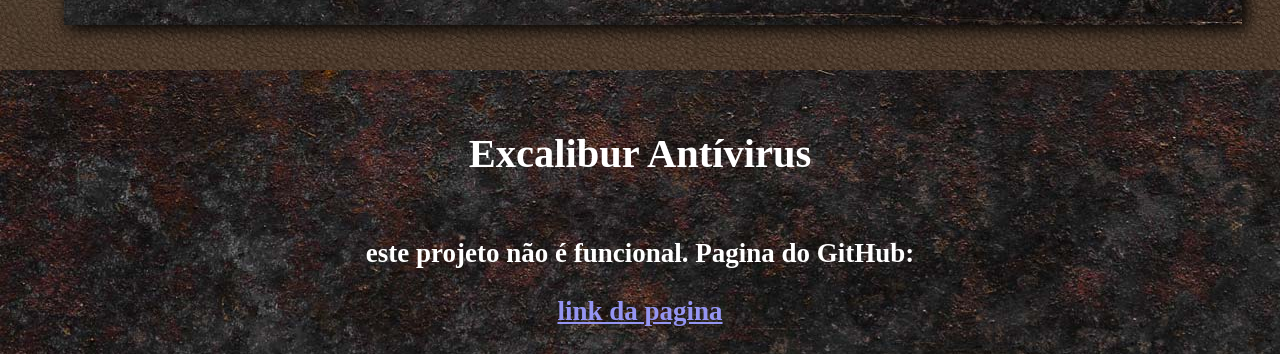
==== commit f4149e74: "Update como-funciona.html" ====
--- a/como-funciona.html
+++ b/como-funciona.html
@@ -17,6 +17,7 @@
             <a href="index.html">Tela inicial</a>
             <a href="download.html">Download</a>
             <a>Como funciona</a>
+            <a href="forum.html">Forum</a>
             <div class="parte-left">
                 <input onclick="pesquisar()" class="barra-de-pesquisa" type="text" placeholder="Pesquisar..." id="pesquisa">
                 <button class="perfil-btn" id="abrir-popover-perfil">
@@ -32,7 +33,7 @@
     <h1>Como Funciona o Excalibur Antivirus</h1>
     <p>Veja como o Excalibur Antivirus protege o sistema de forma eficiente:</p>
  
-    <!-- 1. SANDBOX -->
+    
     <h1 id="sandboxing">1. Sandbox</h1>
     <p>O sandbox é um ambiente isolado onde programas suspeitos são executados com segurança, impedindo que ameaças afetem o sistema principal durante a análise.</p>
     <ul>
@@ -47,8 +48,9 @@
     <div class="sandbox-image-container">
         <img class="sandbox-image" src="img/exemplo-sandbox.png" alt="Exemplo de Sandbox">
     </div>
- 
-    <!-- 2. BANCO DE ASSINATURAS -->
+
+    <img class="divider" src="img/divider.png">
+    
     <h1 id="assinaturas">2. Banco de Assinaturas</h1>
     <p>O antivírus possui um banco de dados com registros de ameaças conhecidas. Os arquivos são comparados com esse banco para identificar vírus já catalogados.</p>
     <ul>
@@ -61,8 +63,9 @@
         <li>Funciona como a <strong>primeira linha de defesa</strong>, antes de técnicas mais avançadas serem acionadas.</li>
         <li>Complementado por uma base em nuvem para cobertura máxima.</li>
     </ul>
- 
-    <!-- 3. SIGMA RULES -->
+
+    <img class="divider" src="img/divider.png">
+
     <h1 id="sigma">3. Sigma Rules</h1>
     <p>As regras Sigma identificam padrões suspeitos no sistema com base em comportamentos conhecidos, mesmo que o arquivo não esteja no banco de assinaturas. A taxa de falso positivo é de aproximadamente 4%.</p>
     <ul>
@@ -77,8 +80,9 @@
     <div class="sigma-image-container">
         <img class="sigma-image" src="img/exemplo-sigma-rules.png" alt="Exemplo de Sigma Rules">
     </div>
- 
-    <!-- 4. HEURÍSTICA -->
+
+    <img class="divider" src="img/divider.png">
+
     <h1 id="heuristica">4. Heurística</h1>
     <p>A análise heurística avalia arquivos desconhecidos com base em características suspeitas, identificando possíveis ameaças novas sem precisar de uma assinatura prévia.</p>
     <ul>
@@ -91,8 +95,9 @@
         <li>Arquivos com pontuação alta são automaticamente encaminhados para análise em sandbox.</li>
         <li>A sensibilidade é calibrada para minimizar falsos positivos sem perder eficácia.</li>
     </ul>
- 
-    <!-- 5. ANÁLISE COMPORTAMENTAL -->
+
+    <img class="divider" src="img/divider.png">
+    
     <h1 id="comportamento">5. Análise Comportamental</h1>
     <p>O sistema monitora o comportamento dos programas em tempo real e bloqueia ações consideradas perigosas.</p>
     <ul>
@@ -105,8 +110,9 @@
         <li>Tentativas de persistência maliciosa (iniciar com o sistema) são avaliadas e controladas.</li>
         <li>Algoritmos de <strong>machine learning</strong> melhoram continuamente a detecção de comportamentos maliciosos.</li>
     </ul>
- 
-    <!-- 6. PROTEÇÃO WEB -->
+
+    <img class="divider" src="img/divider.png">
+ 
     <h1 id="web">6. Proteção Web</h1>
     <p>A proteção web analisa o tráfego de internet e bloqueia o acesso a sites maliciosos ou potencialmente perigosos.</p>
     <ul>
@@ -123,8 +129,9 @@
     <div class="web-protection-image-container">
         <img class="web-protection-image" src="img/exemplo-proteção-web.png" alt="Exemplo de Proteção Web">
     </div>
- 
-    <!-- 7. VPN -->
+
+    <img class="divider" src="img/divider.png">
+ 
     <h1 id="vpn">7. VPN</h1>
     <p>A VPN protege a conexão do usuário, criptografando os dados e aumentando a privacidade durante a navegação.</p>
     <ul>
@@ -138,8 +145,9 @@
         <li>Ativa automaticamente ao detectar redes Wi-Fi não seguras.</li>
         <li>Cobre múltiplos dispositivos simultaneamente com uma única conta.</li>
     </ul>
- 
-    <!-- 8. REPUTAÇÃO EM NUVEM -->
+
+    <img class="divider" src="img/divider.png">
+ 
     <h1 id="nuvem">8. Reputação em Nuvem</h1>
     <p>O antivírus consulta servidores online para verificar a reputação de arquivos em tempo real, garantindo informações sempre atualizadas.</p>
     <ul>
@@ -151,8 +159,9 @@
         <li>Ameaças emergentes identificadas na nuvem são distribuídas imediatamente a todos os usuários.</li>
         <li>Quando offline, o Excalibur mantém proteção local completa.</li>
     </ul>
- 
-    <!-- 9. PROTEÇÃO CONTRA EXPLOITS -->
+
+    <img class="divider" src="img/divider.png">
+ 
     <h1 id="exploit">9. Proteção contra Exploits</h1>
     <p>Essa função impede a exploração de falhas em programas, bloqueando tentativas de invasão baseadas em vulnerabilidades.</p>
     <ul>
@@ -165,8 +174,9 @@
         <li>Aplicativos legados sem suporte recebem proteção adicional contra exploits.</li>
         <li>Atua em camada de kernel sem afetar a performance do sistema.</li>
     </ul>
- 
-    <!-- 10. AUTOPROTEÇÃO -->
+
+    <img class="divider" src="img/divider.png">
+ 
     <h1 id="autoprotecao">10. Autoproteção</h1>
     <p>O antivírus possui mecanismos internos que evitam sua desativação por softwares maliciosos.</p>
     <ul>
@@ -179,8 +189,9 @@
         <li>Mantém proteção ativa mesmo no <strong>modo seguro</strong> do Windows.</li>
         <li>Bloqueia <strong>rootkits</strong> que tentam ocultar processos maliciosos e desativar o antivírus.</li>
     </ul>
- 
-    <!-- 11. CONTROLE DE COMPORTAMENTO DO SISTEMA -->
+
+    <img class="divider" src="img/divider.png">
+ 
     <h1 id="controle">11. Controle de Comportamento do Sistema</h1>
     <p>Monitora continuamente as atividades do sistema, impedindo ações suspeitas antes que causem danos.</p>
     <ul>
@@ -193,8 +204,9 @@
         <li>Arquivos pessoais do usuário são protegidos contra acesso não autorizado por outros programas.</li>
         <li>O usuário é notificado apenas quando uma ação realmente requer atenção, evitando alertas excessivos.</li>
     </ul>
- 
-    <!-- 12. LIMPADOR DE ARQUIVOS TEMPORÁRIOS -->
+
+    <img class="divider" src="img/divider.png">
+ 
     <h1 id="limpeza">12. Limpador de Arquivos Temporários</h1>
     <p>Remove arquivos desnecessários, liberando espaço e contribuindo para o melhor desempenho do sistema.</p>
     <ul>
@@ -208,6 +220,8 @@
         <li>Após cada limpeza, apresenta um relatório com a quantidade de espaço liberado.</li>
     </ul>
 
+    <img class="divider" src="img/divider.png">
+
     <h1>videos:</h1>
     <h2>propaganda/animação:</h2>
     <iframe
@@ -234,6 +248,13 @@
     <div class="plyr__video-embed" id="player">
   <iframe
     src="https://player.vimeo.com/video/1189196541?loop=false&amp;byline=false&amp;portrait=false&amp;title=false&amp;speed=true&amp;transparent=0&amp;gesture=media"
+    allowfullscreen
+    allowtransparency
+    allow="autoplay"
+  ></iframe>
+  <h2>versão para MacOS</h2>
+    <iframe
+    src="https://player.vimeo.com/video/1190822130?loop=false&amp;byline=false&amp;portrait=false&amp;title=false&amp;speed=true&amp;transparent=0&amp;gesture=media"
     allowfullscreen
     allowtransparency
     allow="autoplay"
--- a/style.css
+++ b/style.css
@@ -250,7 +250,6 @@
   background: transparent;
 }
 
-/* Fundo escuro estilo modal */
 [popover]::backdrop {
   background: rgba(0, 0, 0, 0.5);
 }
@@ -631,4 +630,193 @@
     width: 100%;
     height: max-content;
     align-items: center;
-}+}
+.content .center-vertical {
+    width: 100%;
+    min-height: 50;
+    border-radius: 50px;
+    display: flex;
+    flex-direction: row;
+}
+.content .center-vertical img {
+    width: 40vw;
+    transition: all 0.3s ease;
+}
+.content .center-vertical img:hover {
+    width: 45vw;
+    transition: all 0.3s ease;
+}
+.content .center-vertical .imagem-cavaleiro {
+    margin: 0;
+    height: 50vh;
+    width: auto;
+    padding: none;
+    background: none;
+    transition: all 0.3s ease;
+    filter: drop-shadow( 0 0 5px black);
+}
+.center-vertical .texto-center-vertical {
+    display: flex;
+    flex-direction: column;
+}
+.center-vertical .texto-center-vertical p {
+    font-size: 3vh;
+}
+.content .center-vertical .imagem-cavaleiro:hover {
+    height: 55vh;
+    transition: all 0.3s ease;
+}
+.btn-comprar {
+    cursor: pointer;
+}
+.btn-baixar {
+    cursor: pointer;
+}
+a {
+    cursor: pointer;
+}
+* {
+    transition: all 0.3s ease;
+}
+footer {
+    background-image: url(img/metal-texture.jpg);
+    min-height: 20vh;
+    padding: 3vh;
+    color: white;
+    font-weight: 700;
+    font-size: 3vh;
+    display: flex;
+    justify-content: center;
+    align-content: center;
+    align-items: center;
+    flex-direction: column;
+    margin-top: 5vh;
+}
+footer a {
+    color: rgb(149, 149, 243);
+    text-decoration: underline;
+}
+.divider {
+    width: 100%;
+    height: auto;
+    filter: drop-shadow(0 0 5px black);
+}
+.text-excalibur ul li {
+    font-size: 2.5vh;
+}
+.container-coisas {
+    display: flex;
+    gap: 2%;
+    height: auto;
+    flex-wrap: wrap;
+    width: 100%;
+}
+.item:nth-child(1),
+.item:nth-child(2),
+.item:nth-child(3),
+.item:nth-child(4),
+.item:nth-child(5),
+.item:nth-child(6),
+.item:nth-child(7),
+.item:nth-child(8) {
+    width: 19.5%;
+    min-height:30vh;
+    margin: 1vh;
+    background-color: #45180064;
+    border-radius: 1vw;
+    padding: 2vh;
+    border: 2px solid #c8a177;
+    backdrop-filter: blur(1px);
+}
+.item:nth-child(1):hover,
+.item:nth-child(2):hover,
+.item:nth-child(3):hover,
+.item:nth-child(4):hover,
+.item:nth-child(5):hover,
+.item:nth-child(6):hover,
+.item:nth-child(7):hover,
+.item:nth-child(8):hover {
+    width: 21%;
+    border: 2px solid #d6bb57;
+    margin: 1vh;
+    background-color: #451800ab;
+}
+.container-coisas .item {
+    display: flex;
+    flex-direction: column;
+}
+.container-coisas .item h2 {
+    margin: 0;
+}
+.container-coisas .item p {
+    font-size: 2.4vh;
+}
+summary {
+    margin-top: 2.5vh;
+    margin-bottom: 2.5vh;
+    cursor:pointer;
+    font-weight:bold;
+}
+summary {
+    font-size: 3vh;
+}
+table, th, td {
+    border: none;
+    border-collapse: collapse;
+}
+
+table {
+    width: 100%;
+    color: white;
+    text-align: left;
+    background-color: rgba(40, 22, 9, 0.734);
+    outline: none;
+    border: none;
+    border: 4px solid rgb(87, 33, 10);
+}
+table th {
+    background-image: url(img/topbar-bg.png);
+    padding: 1vh;
+    background-size: cover;
+}
+table tbody td {
+    outline: none;
+    padding: 1vh;
+    display: flex;
+    flex-direction: row;
+    margin-left: 1%;
+    margin-right: 1%;
+    align-content: center;
+    align-items: center;
+    cursor: pointer;
+}
+table tbody tr:not(:last-child) td {
+    border-bottom: 4px solid rgba(98, 32, 4, 0.36);
+}
+table tbody td img {
+    height: 10vh;
+}
+table tbody td h4 {
+    margin-left: 3%;
+}
+table tbody td:hover {
+    height: calc-size(auto, size + 3vh);
+}
+.right-flex {
+    width: 100%;
+    display: flex;
+    justify-content: right;
+    align-items: center;
+    align-content: center;
+}
+.right-flex h4 {
+    margin-left: 5%;
+    margin-right: 5%;
+}
+table hr {
+    margin: 0;
+    width: 4px;
+    height: 100%;
+    background-color: rgba(98, 32, 4, 0.556);
+    border: none;
+}
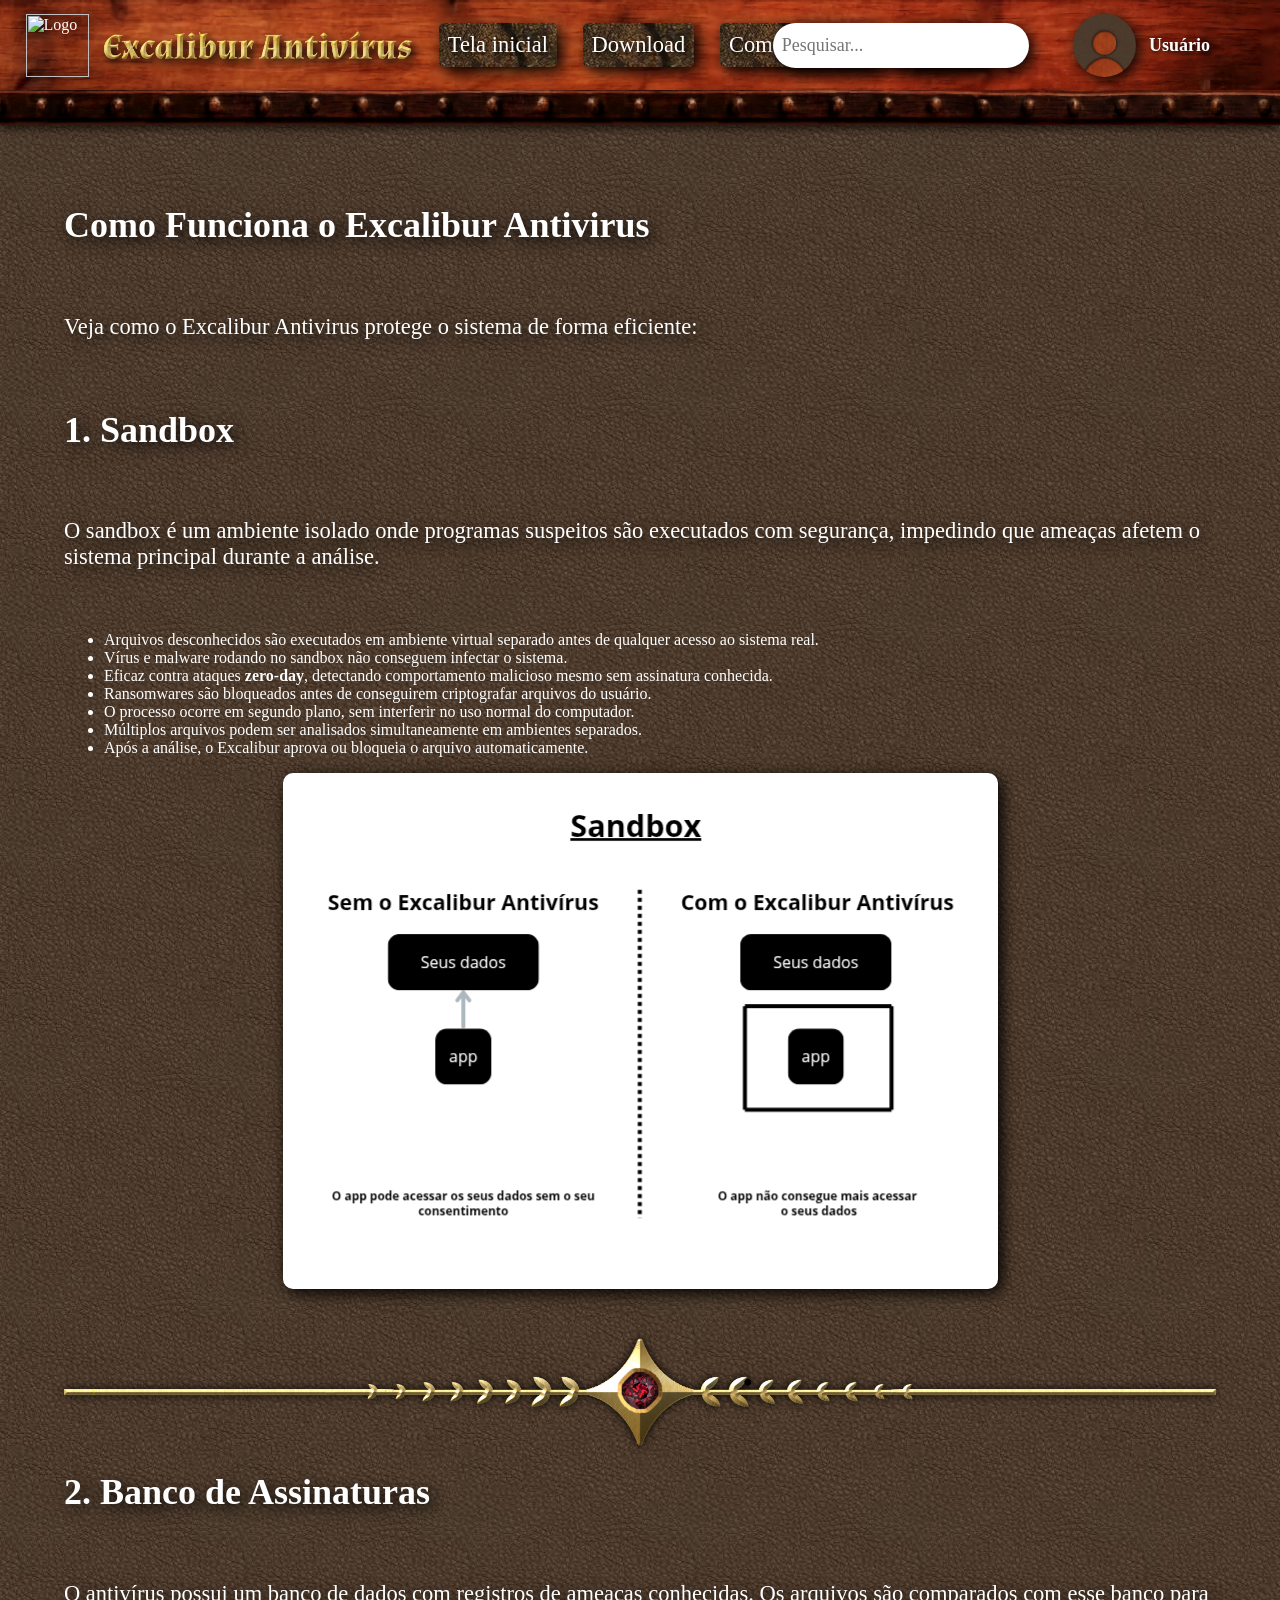
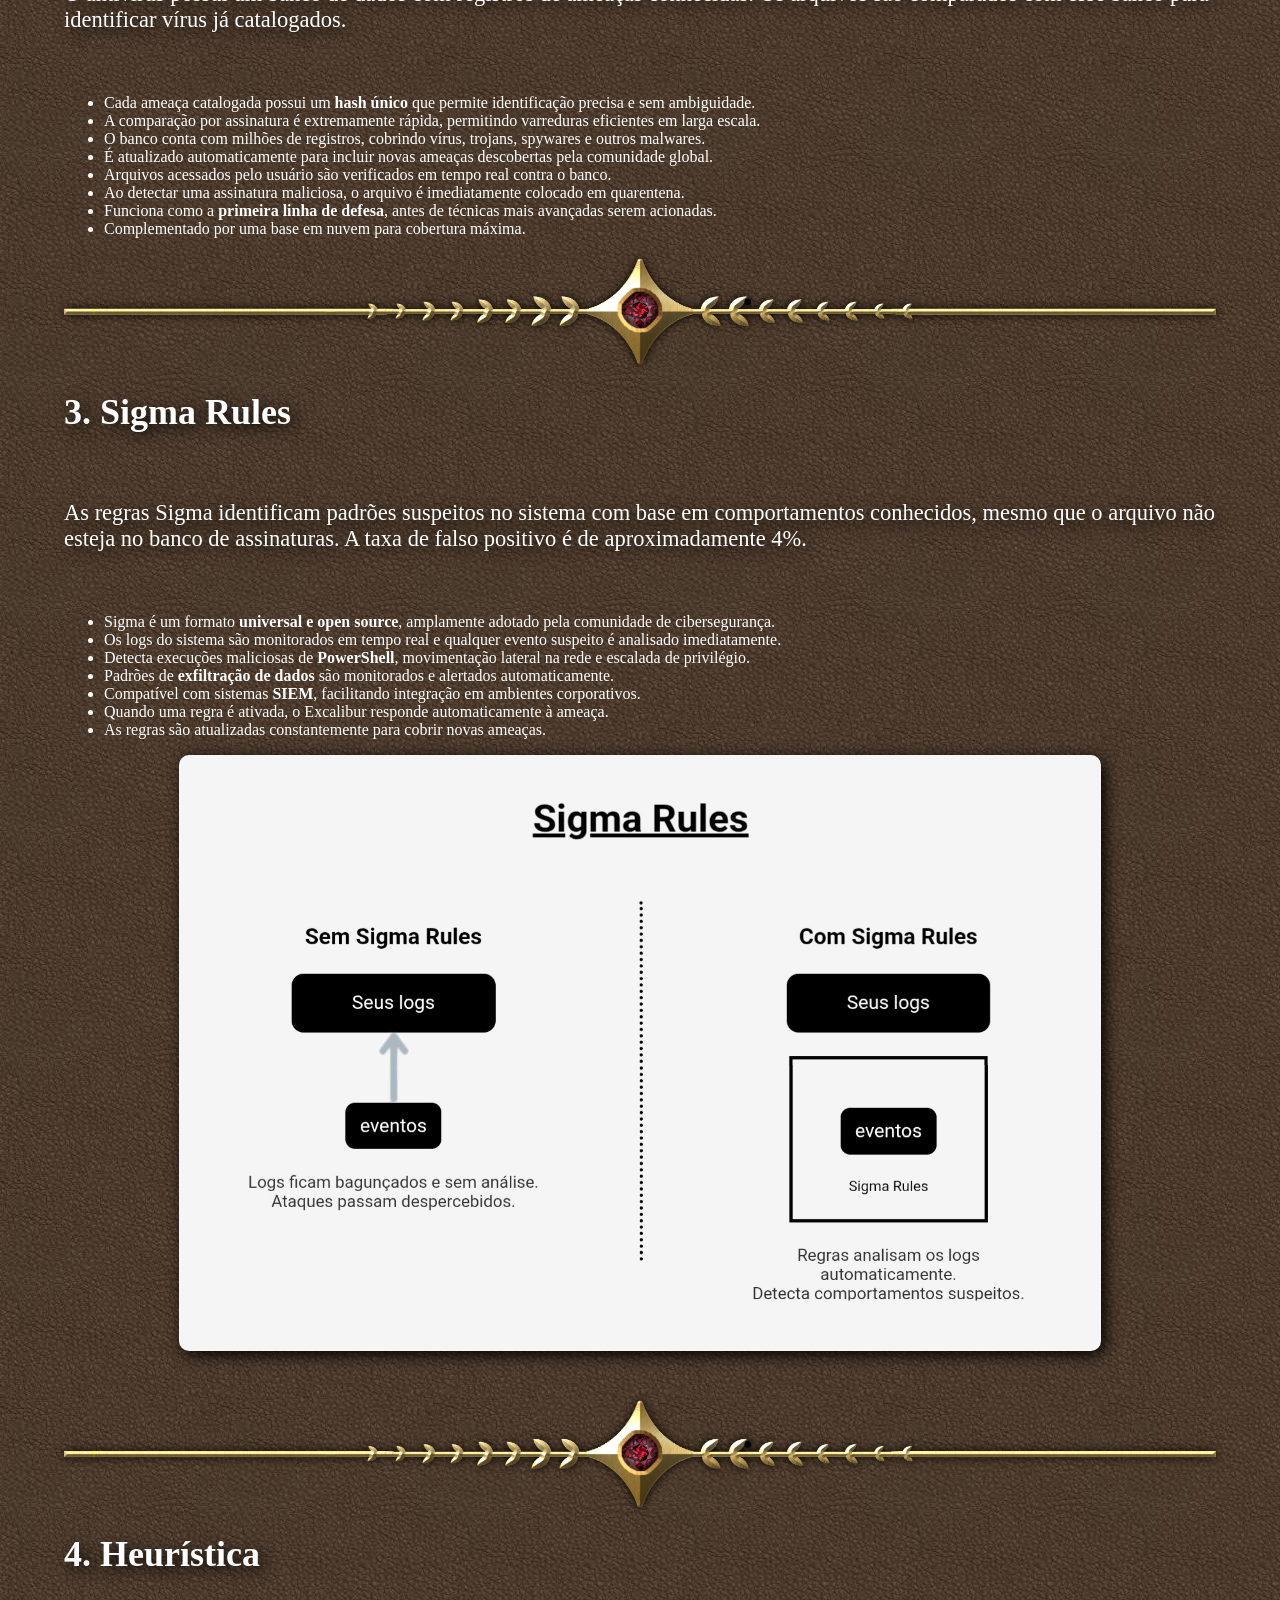
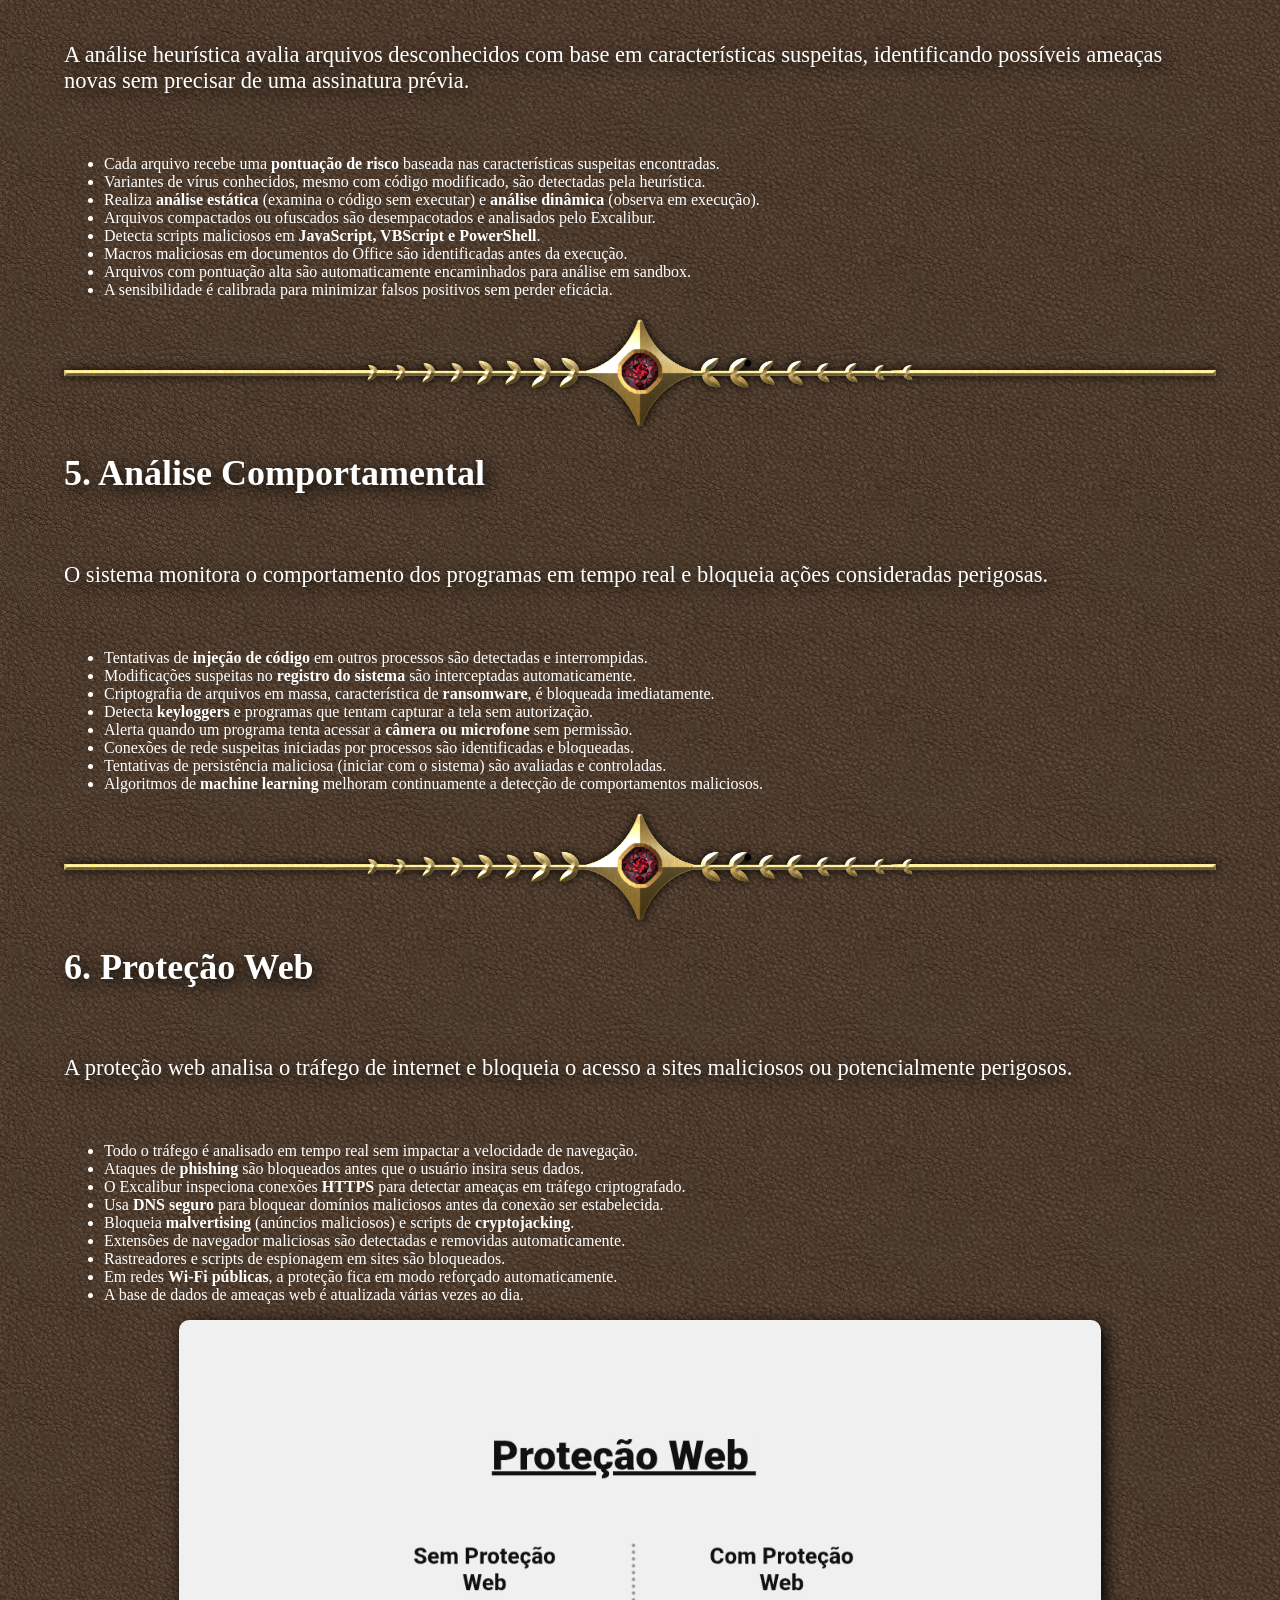
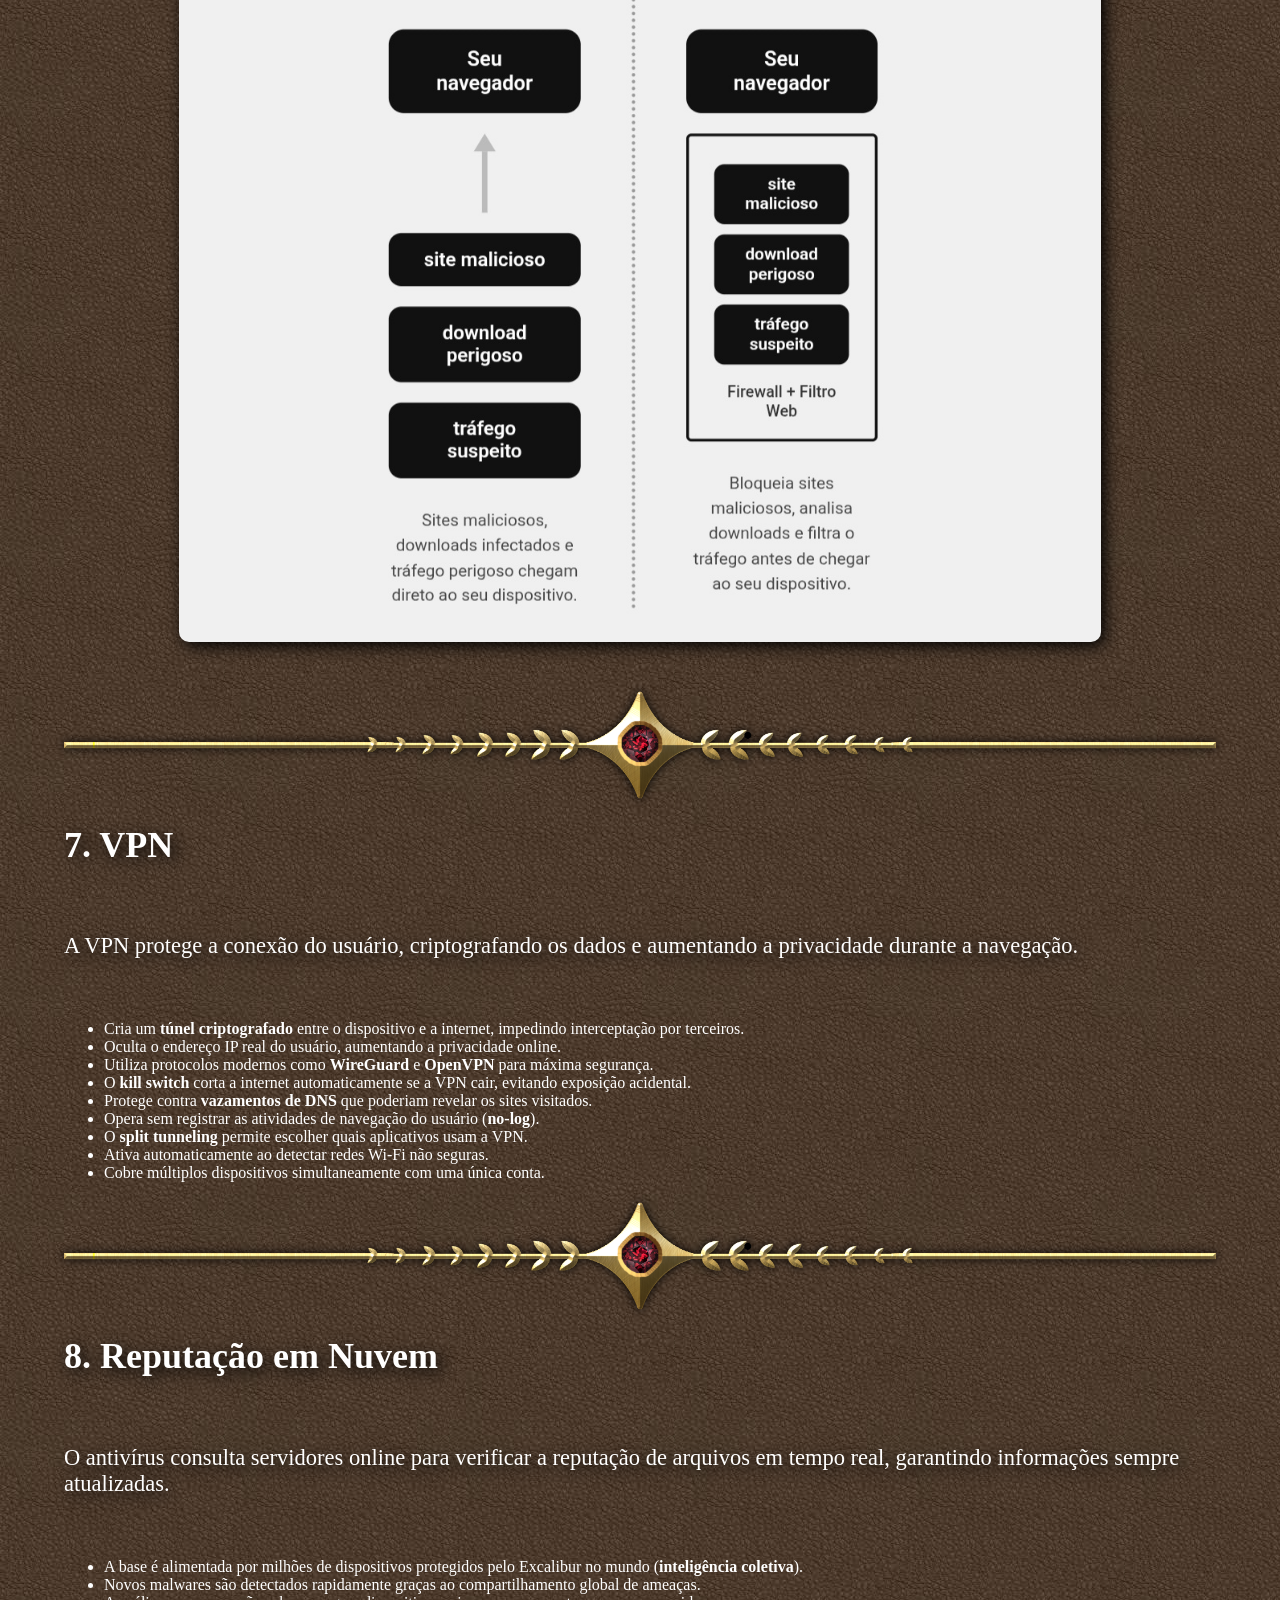
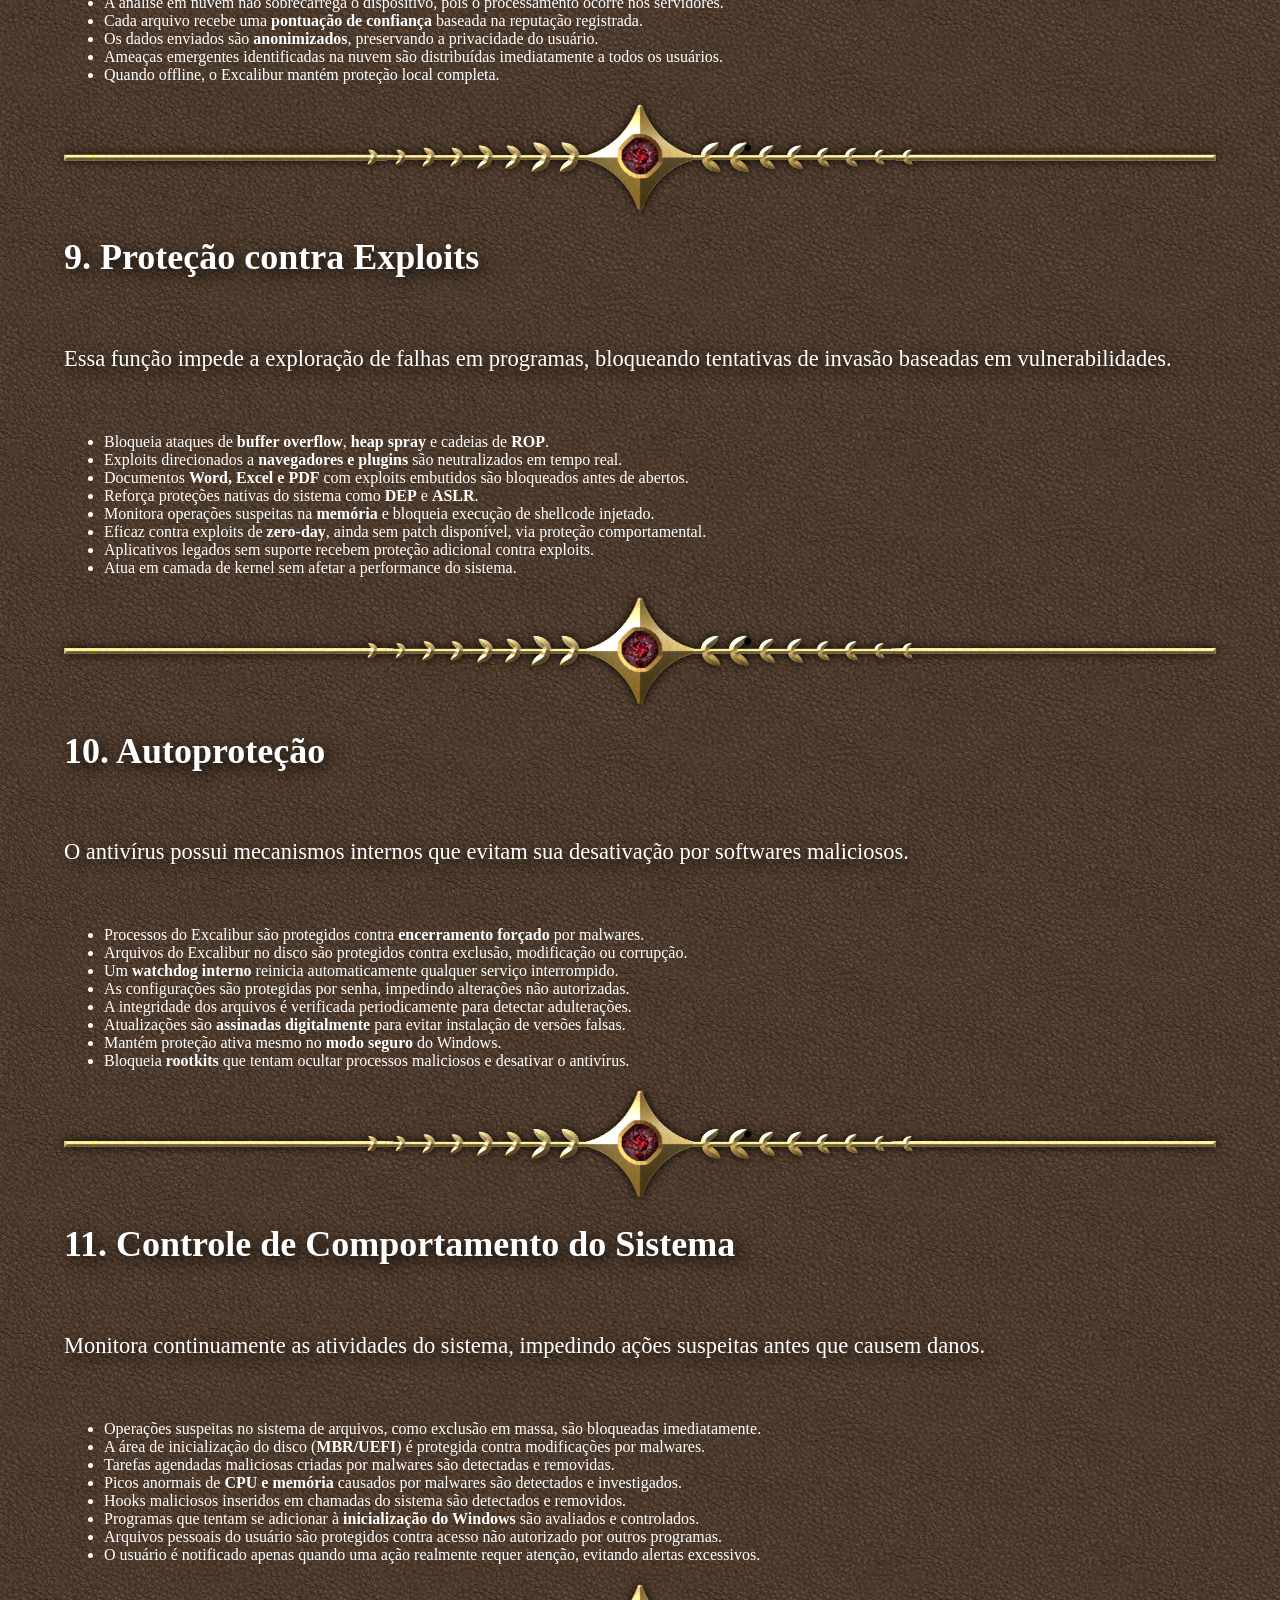
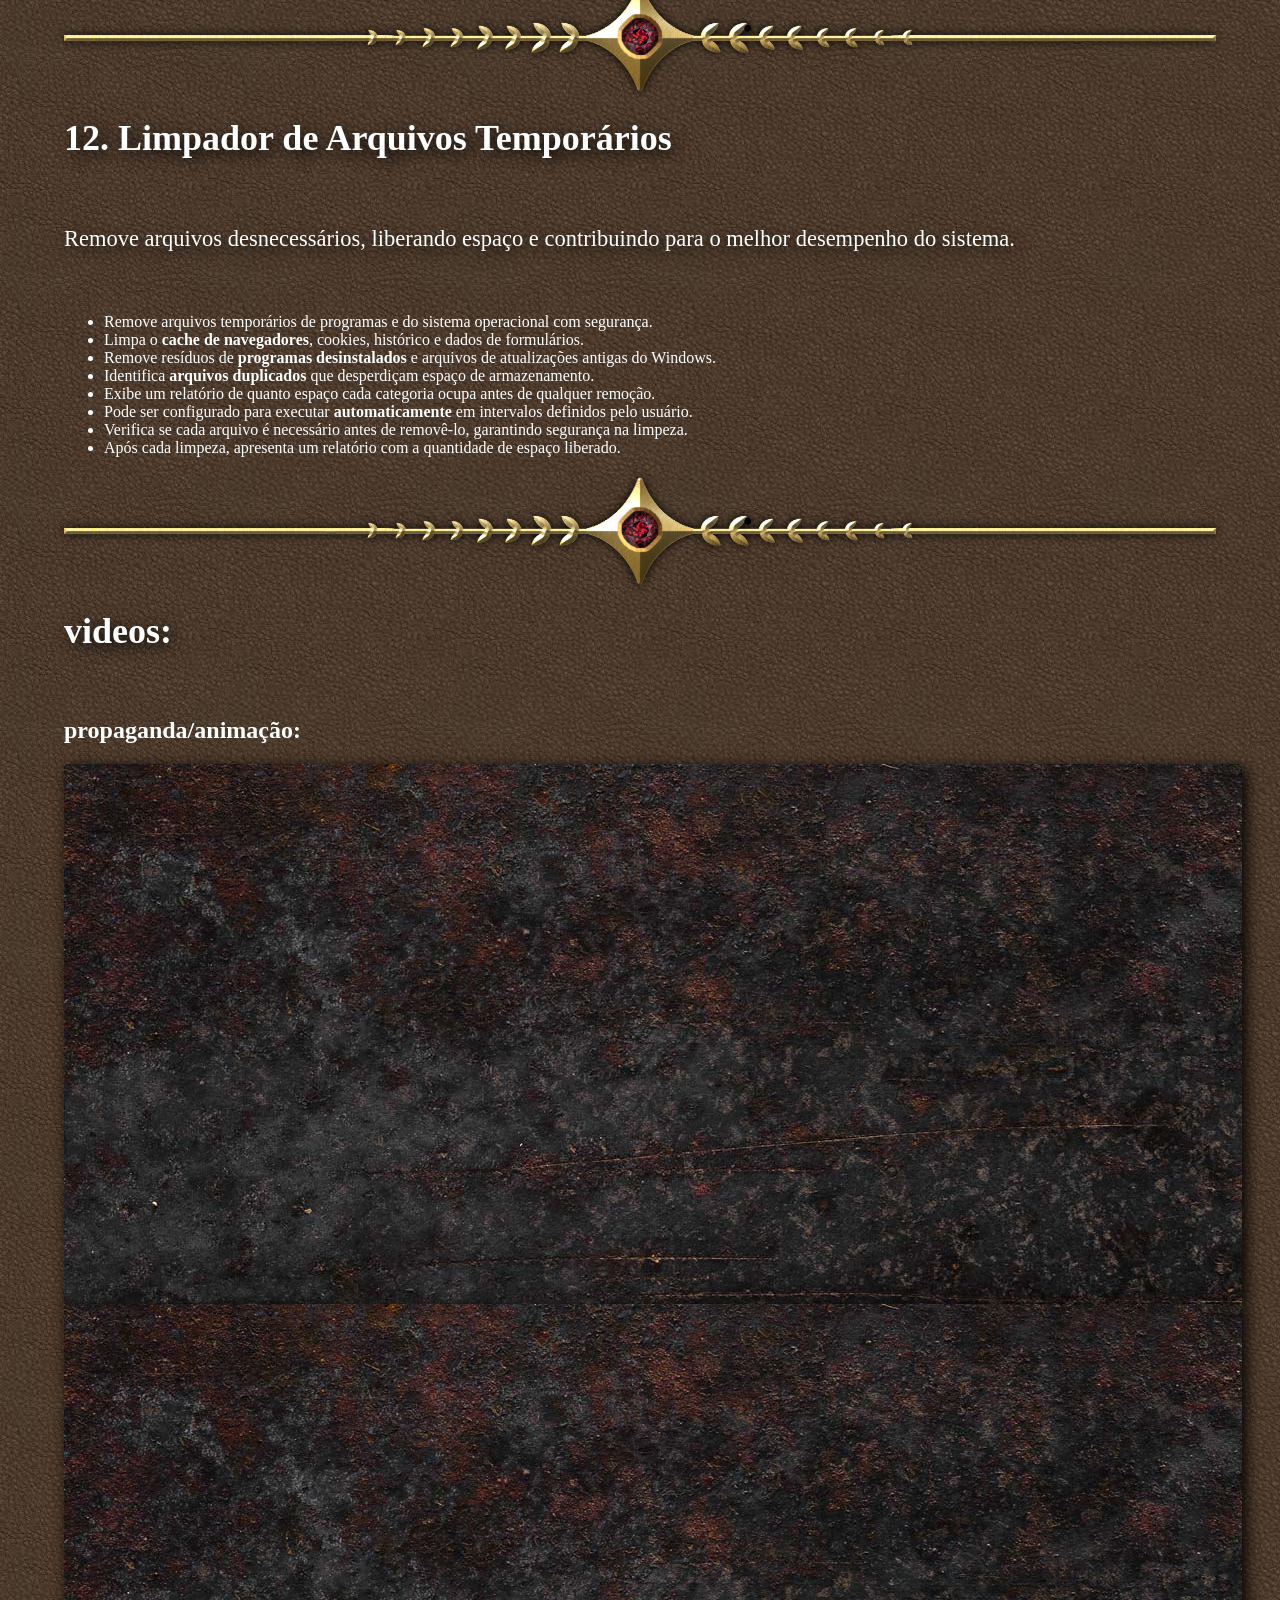
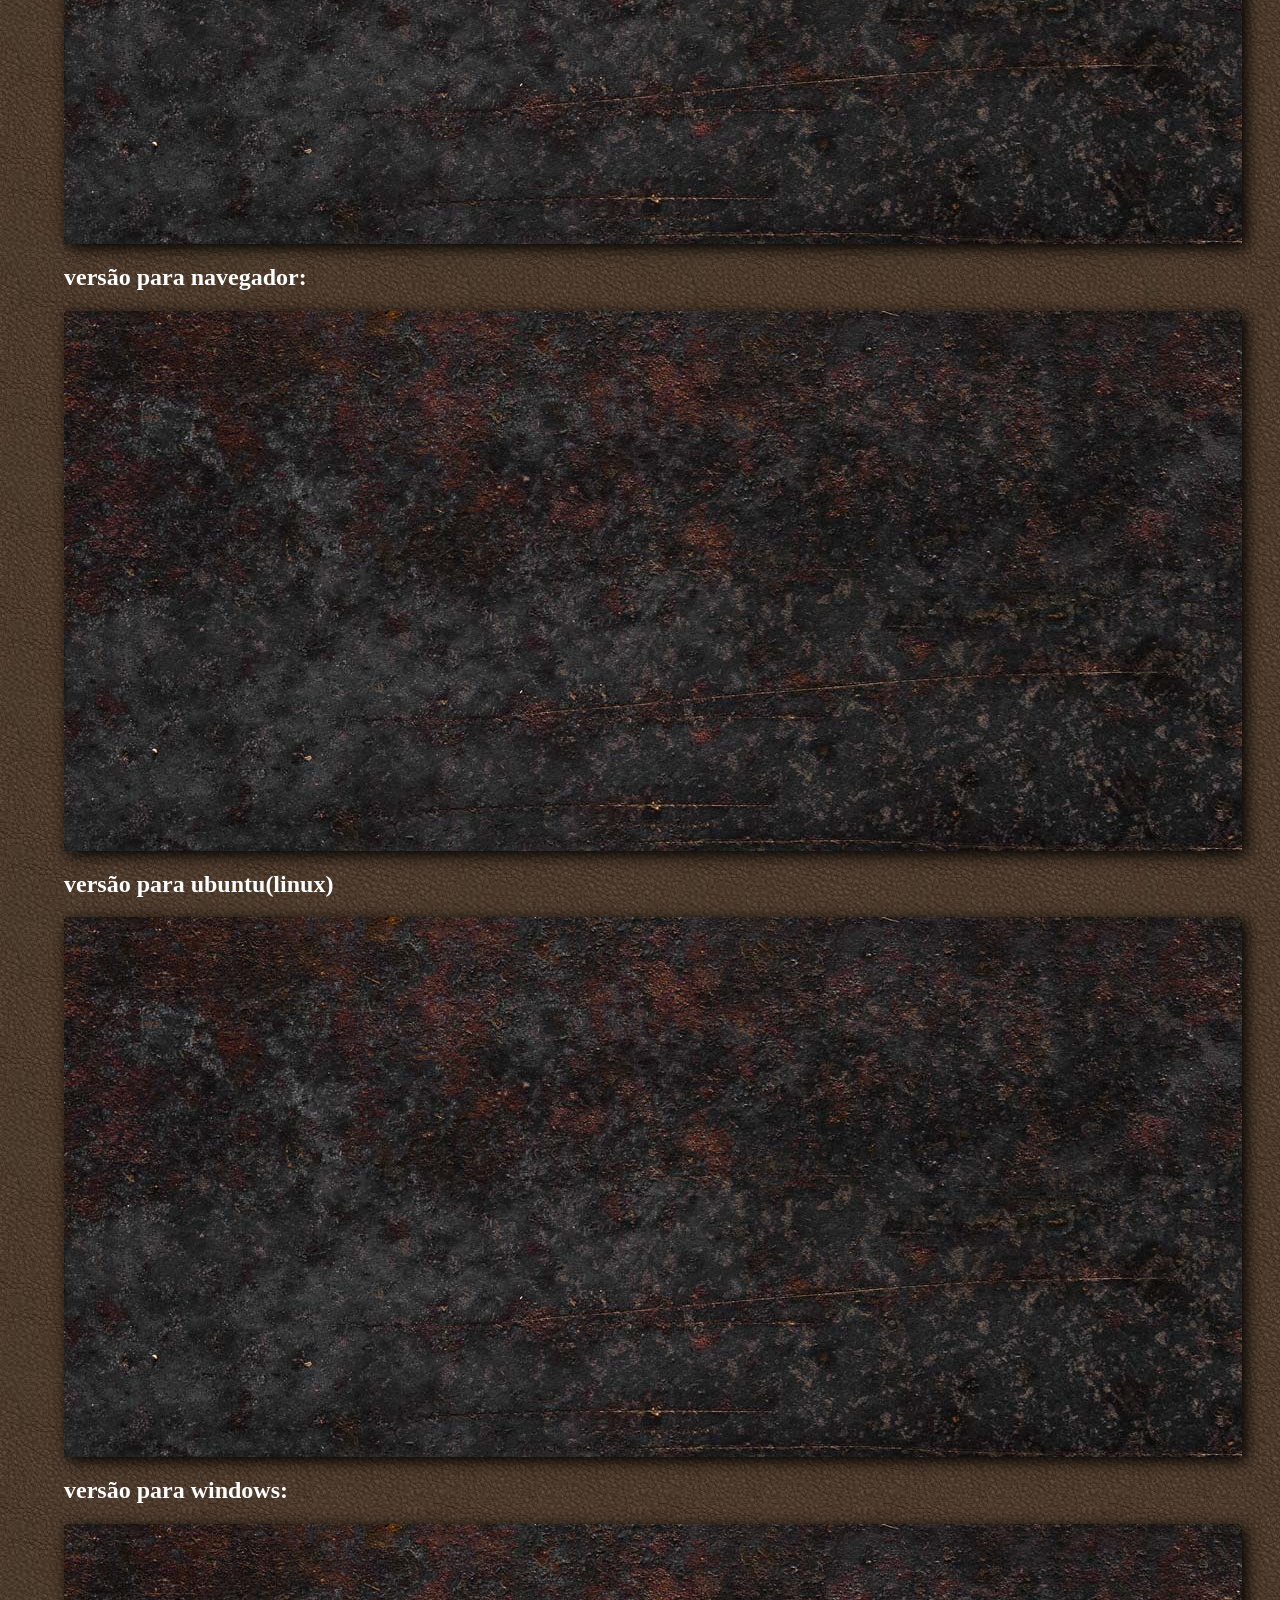
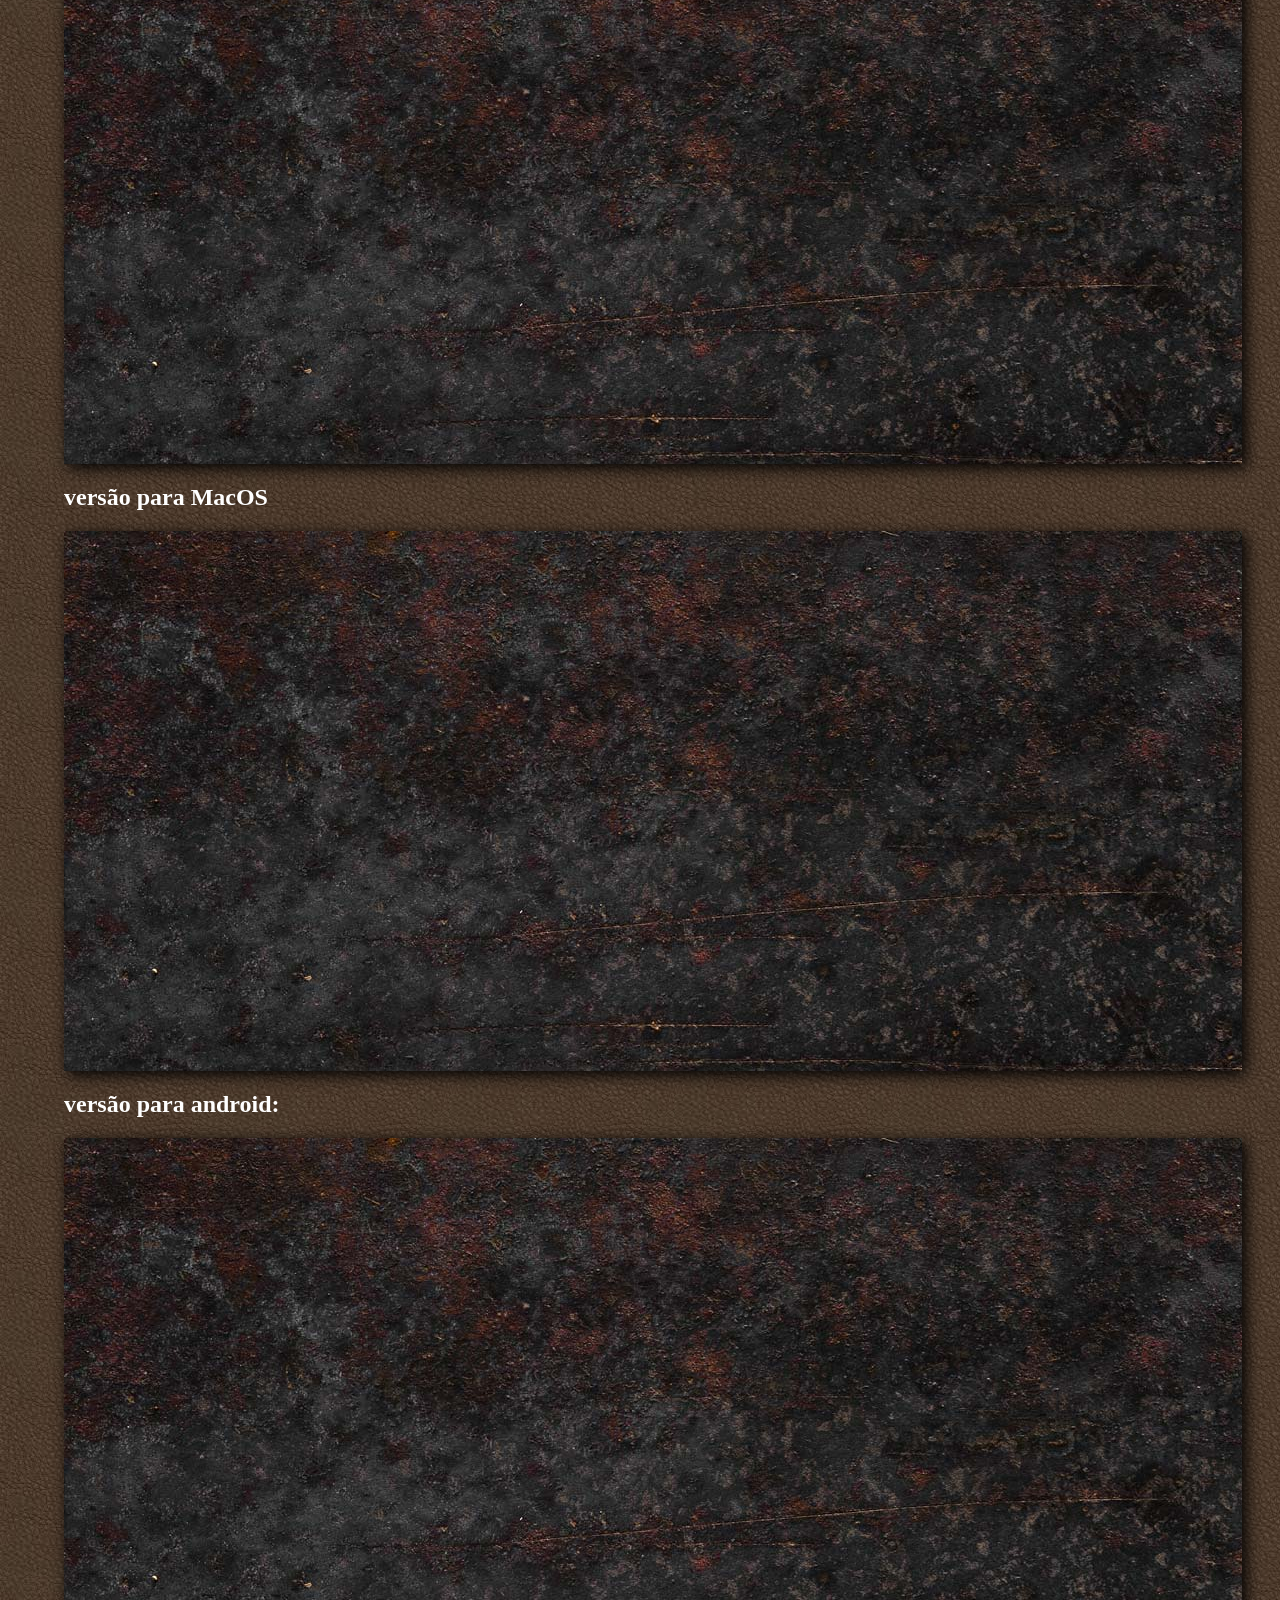
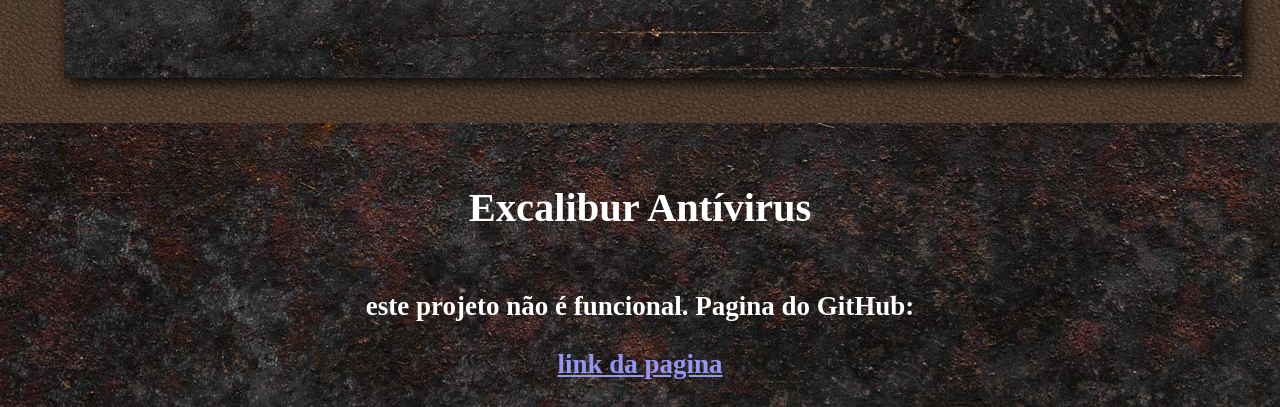
==== commit e71e1982: "Update como-funciona.html" ====
--- a/como-funciona.html
+++ b/como-funciona.html
@@ -230,6 +230,12 @@
     allowtransparency
     allow="autoplay"
   ></iframe>
+  <iframe
+    src="https://player.vimeo.com/video/1192557078?loop=false&amp;byline=false&amp;portrait=false&amp;title=false&amp;speed=true&amp;transparent=0&amp;gesture=media"
+    allowfullscreen
+    allowtransparency
+    allow="autoplay"
+  ></iframe>
     <h2>versão para navegador:</h2>
     <iframe
     src="https://player.vimeo.com/video/1189551538?loop=false&amp;byline=false&amp;portrait=false&amp;title=false&amp;speed=true&amp;transparent=0&amp;gesture=media"
--- a/style.css
+++ b/style.css
@@ -215,7 +215,7 @@
     filter: drop-shadow(5px 5px 8px rgb(0, 0, 0));
     transition: all 0.3s ease;
     margin: 0 2vw;
-    height: 80vh;
+    min-height: 80vh;
 }
 .plano:hover {
     padding: 7vh;
@@ -470,8 +470,8 @@
     padding-right: 3vh;
 }
 .tela-login input::placeholder {
-  color: #c2c1c0; /* Cor desejada */
-  opacity: 1;    /* Firefox geralmente reduz a opacidade por padrão */
+  color: #c2c1c0;
+  opacity: 1;
 }
 .tela-login input:hover {
     filter: drop-shadow(5px 5px 8px rgb(0, 0, 0)) brightness(1.2);
@@ -704,49 +704,64 @@
 .text-excalibur ul li {
     font-size: 2.5vh;
 }
+.c-c2 {
+    display: flex;
+    justify-content: center;
+    width: 100%;
+    align-items: center;
+}
+
 .container-coisas {
     display: flex;
+    flex-wrap: wrap;
+    justify-content: center;
     gap: 2%;
-    height: auto;
-    flex-wrap: wrap;
-    width: 100%;
-}
-.item:nth-child(1),
-.item:nth-child(2),
-.item:nth-child(3),
-.item:nth-child(4),
-.item:nth-child(5),
-.item:nth-child(6),
-.item:nth-child(7),
-.item:nth-child(8) {
-    width: 19.5%;
-    min-height:30vh;
-    margin: 1vh;
+    width: 90%;
+}
+
+/* Todos os itens */
+.container-coisas .item {
+    display: flex;
+    flex-direction: column;
+    
+    /* 3 por linha */
+    width: 30%;
+
+    min-height: 30vh;
+
+    padding: 2%;
+    margin-bottom: 2%;
+
     background-color: #45180064;
+    border: 2px solid #c8a177;
     border-radius: 1vw;
-    padding: 2vh;
-    border: 2px solid #c8a177;
+
     backdrop-filter: blur(1px);
-}
-.item:nth-child(1):hover,
-.item:nth-child(2):hover,
-.item:nth-child(3):hover,
-.item:nth-child(4):hover,
-.item:nth-child(5):hover,
-.item:nth-child(6):hover,
-.item:nth-child(7):hover,
-.item:nth-child(8):hover {
-    width: 21%;
-    border: 2px solid #d6bb57;
-    margin: 1vh;
+
+    transition: 0.2s ease;
+    box-sizing: border-box;
+}
+
+.container-coisas .item:hover {
+    transform: scale(1.03);
+    border-color: #d6bb57;
     background-color: #451800ab;
 }
-.container-coisas .item {
-    display: flex;
-    flex-direction: column;
+
+@media (max-width: 900px) {
+    .container-coisas .item {
+        width: 47%;
+    }
+}
+
+@media (max-width: 600px) {
+    .container-coisas .item {
+        width: 100%;
+    }
 }
 .container-coisas .item h2 {
     margin: 0;
+    font-size: 3vh;
 }
 .container-coisas .item p {
     font-size: 2.4vh;
